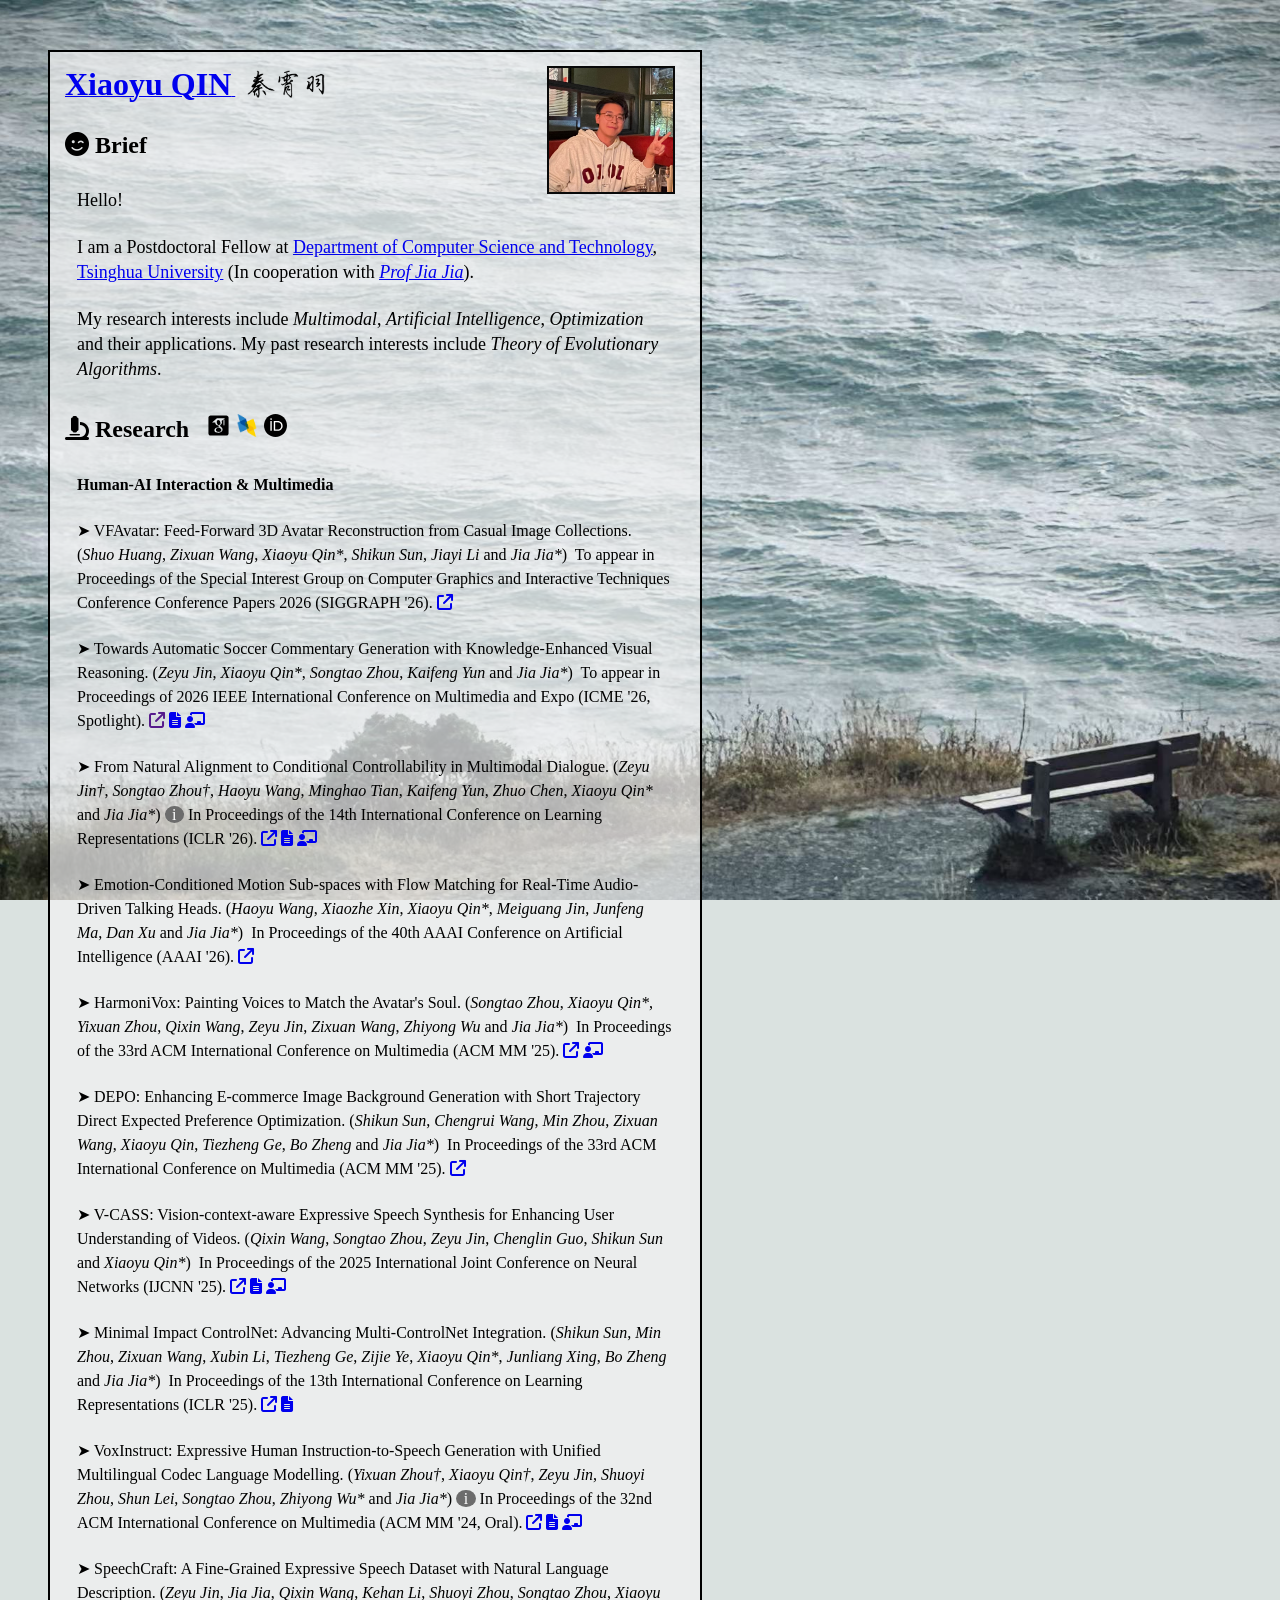
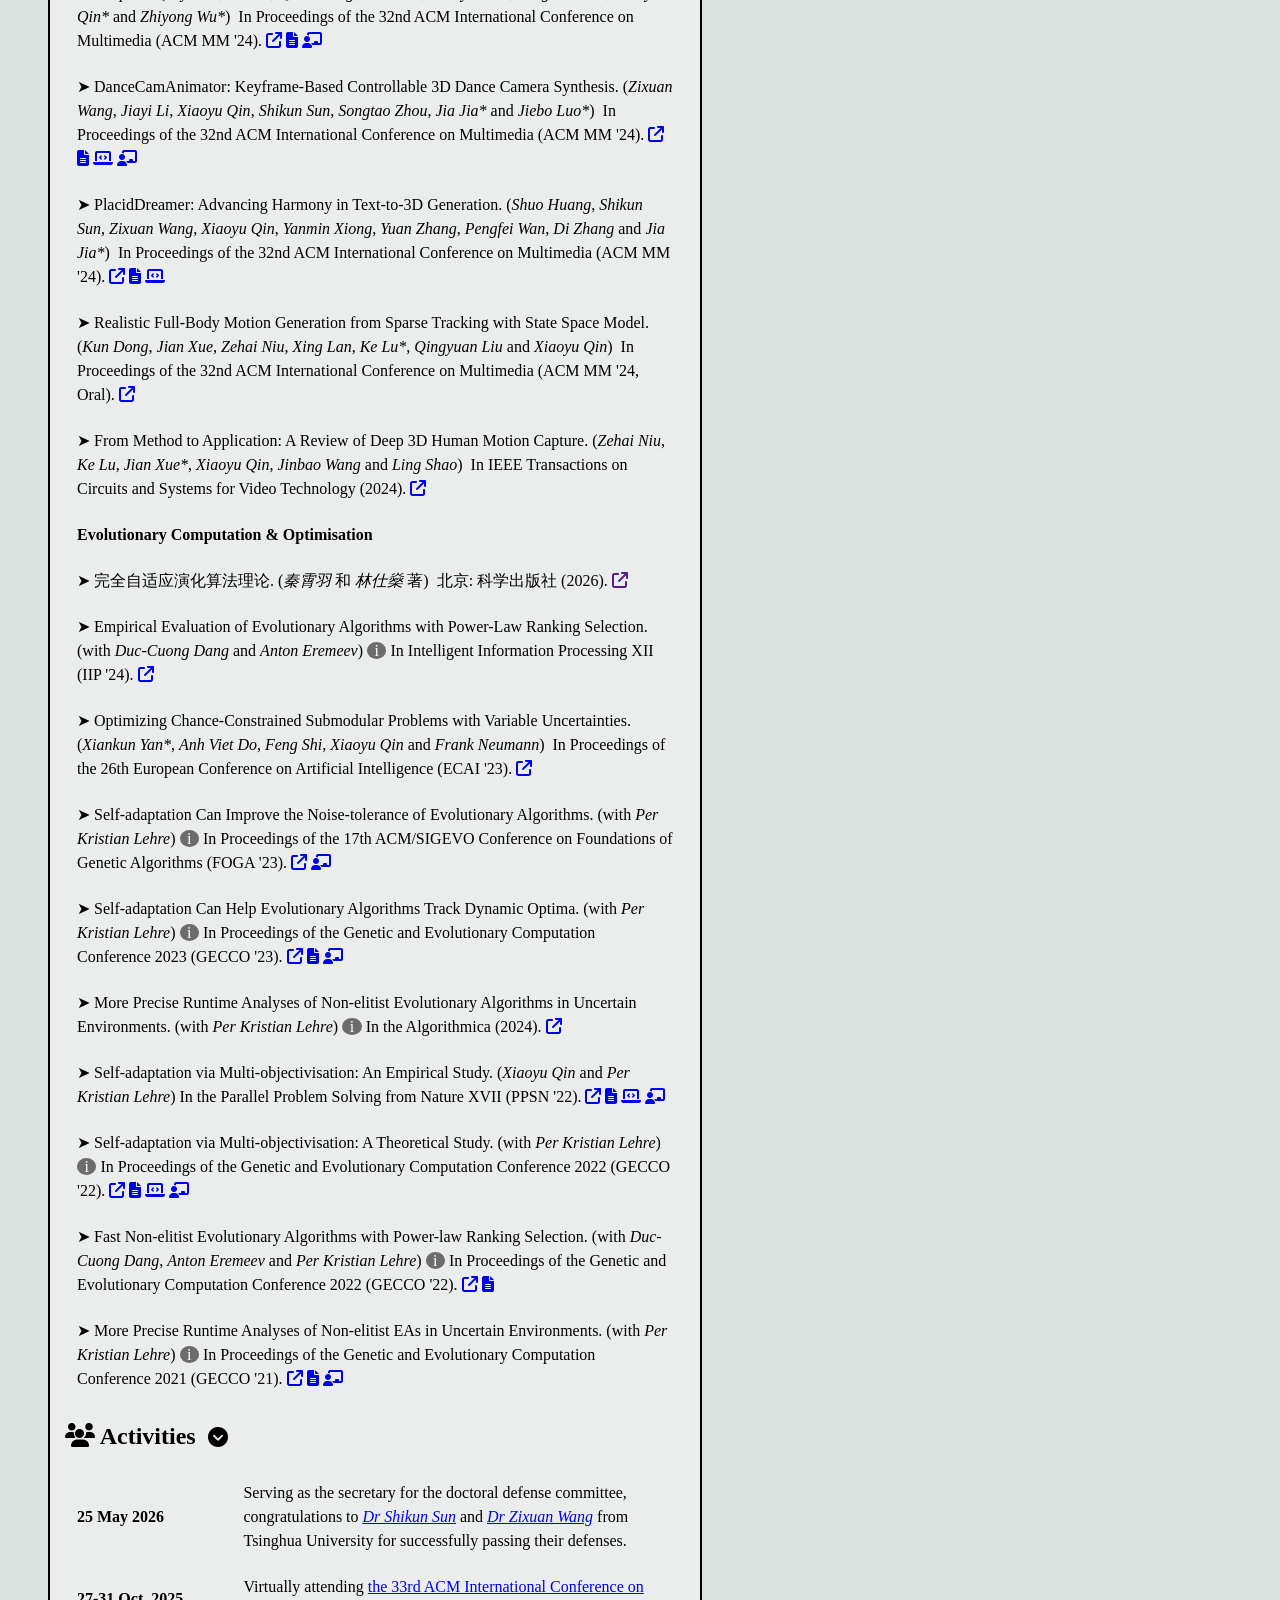
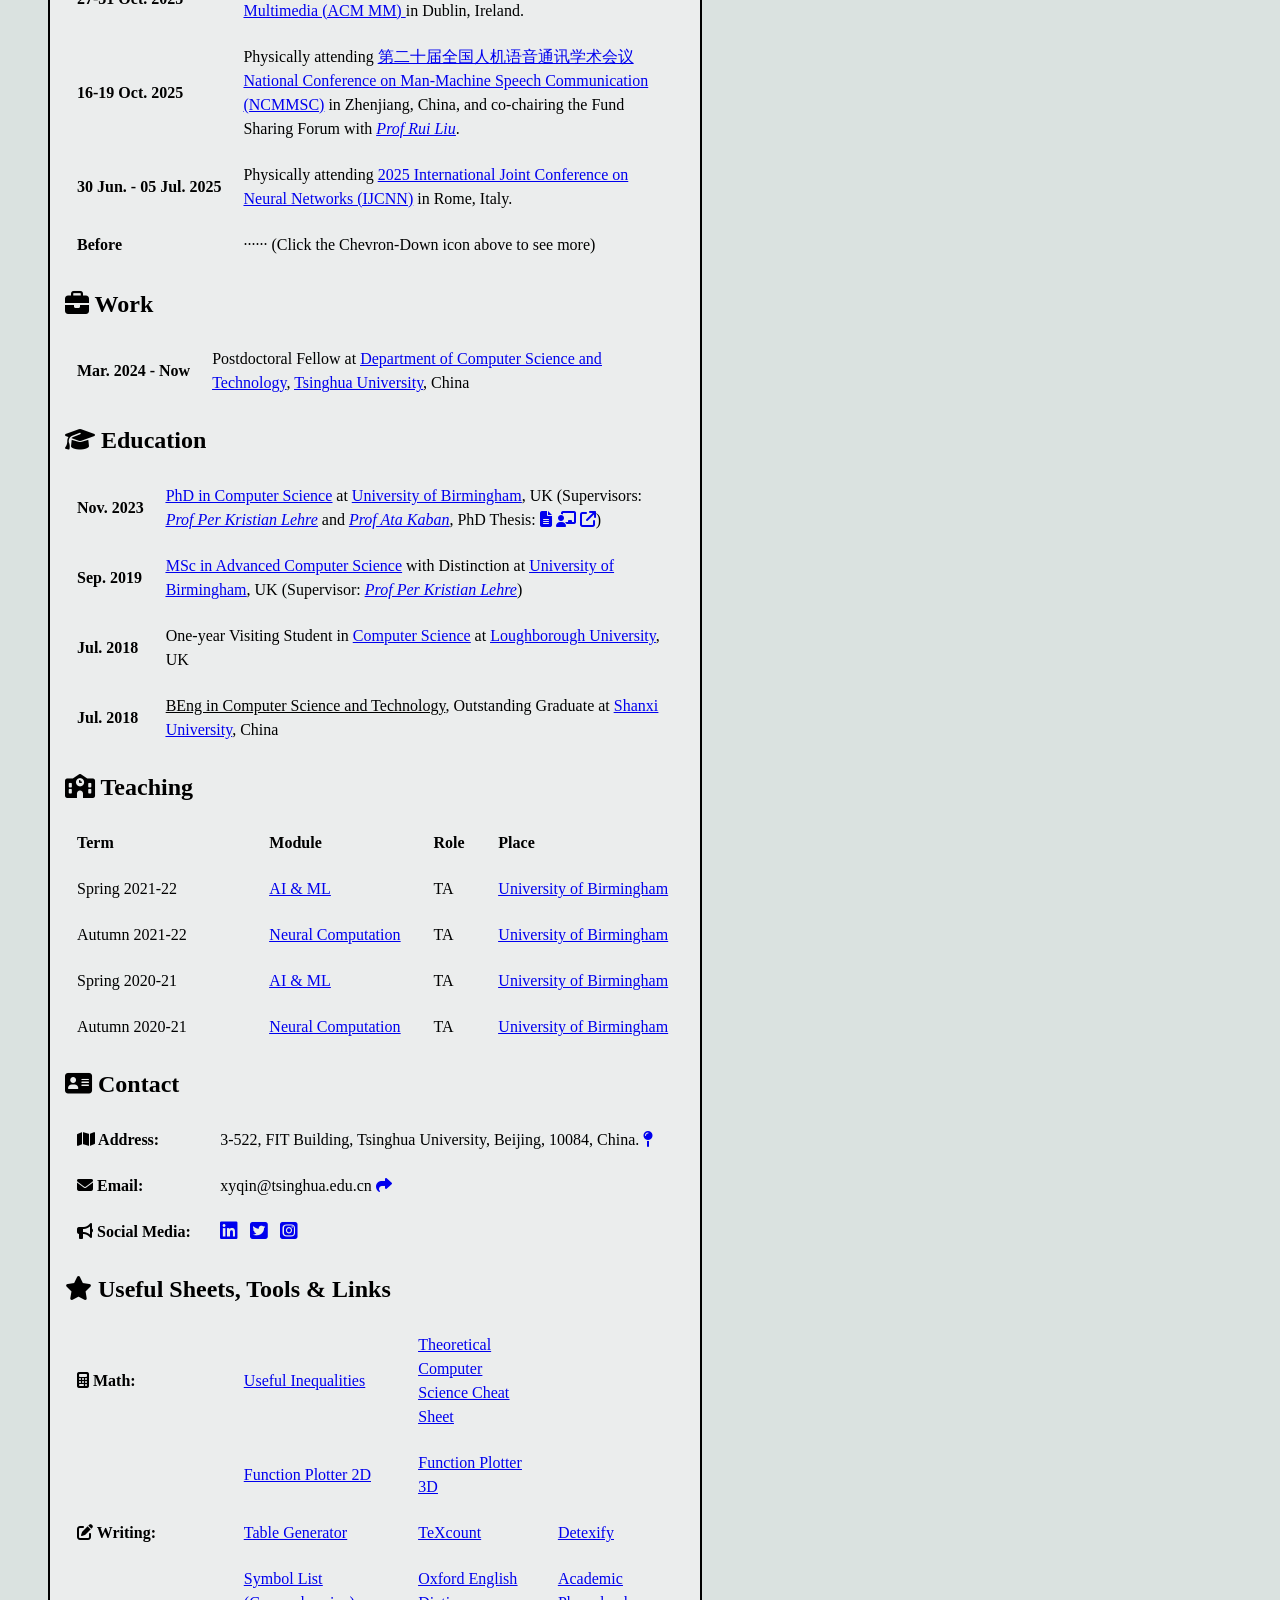
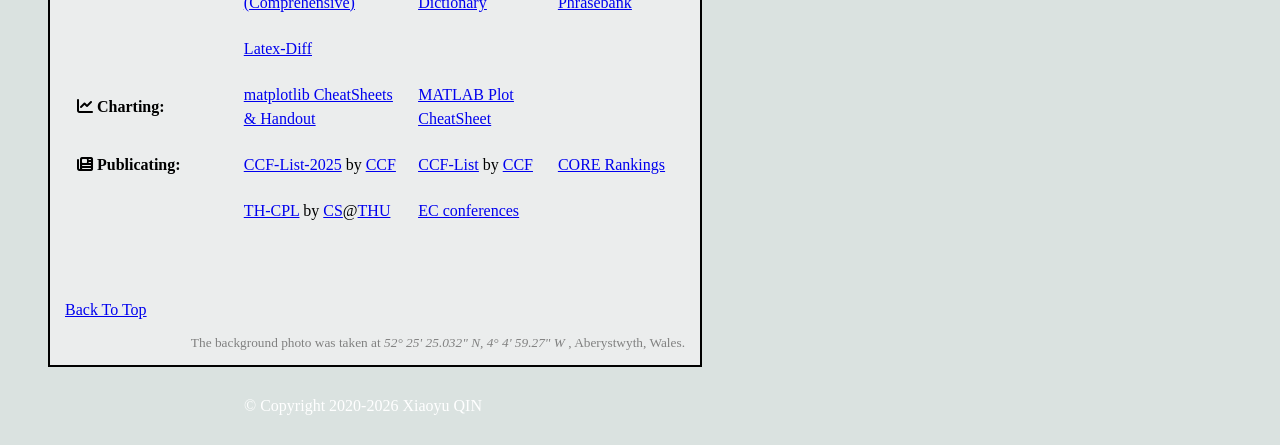
==== index.html @ 7f6d8401 "Add CCF list 2025" ====
<!DOCTYPE HTML>
<html lang="en-us">
<head>
  <link rel="icon" href="images/thu_low_icon.png">
  <!-- Google tag (gtag.js) -->
  <script async src="https://www.googletagmanager.com/gtag/js?id=G-Z22FG1EKD8"></script>
  <script>
    window.dataLayer = window.dataLayer || [];
    function gtag(){dataLayer.push(arguments);}
    gtag('js', new Date());

    gtag('config', 'G-Z22FG1EKD8');
  </script>
  <script>
    function showMoreRows() {
      const hiddenRows = document.getElementsByClassName("hidden-row");
      const button = document.getElementsByTagName("button")[0];
      const icon = button.querySelector("i");

      // Toggle visibility of hidden rows
      for (let i = 0; i < hiddenRows.length; i++) {
        hiddenRows[i].classList.toggle("visible-row"); 
      }

      // Update the button icon
      if (hiddenRows.length > 0 && hiddenRows[0].classList.contains("visible-row")) {
        icon.classList.remove("fa-circle-chevron-down");
        icon.classList.add("fa-circle-chevron-up");
      } else {
        icon.classList.remove("fa-circle-chevron-up");
        icon.classList.add("fa-circle-chevron-down");
      }
    }
  </script>

  <!-- our project needs Font Awesome -->
  <link href="assets/css/fontawesome.css" rel="stylesheet" />
  <link href="assets/css/brands.css" rel="stylesheet" />
  <link href="assets/css/solid.css" rel="stylesheet" />
  <!-- <script src="https://kit.fontawesome.com/1f08730ab9.js" crossorigin="anonymous"></script> -->
  <!-- <style> 
    .divcss7{width:30%; height:30%;overflow:hidden} 
    .divcss7 img{max-width:30%;_width:expression(this.width > 300 ? "300px" : this.width);} 
    </style>  -->
  <title>Xiaoyu QIN</title>
  <!-- Google tag (gtag.js) -->
  <script async src="https://www.googletagmanager.com/gtag/js?id=G-Z22FG1EKD8"></script>
  <script>
    window.dataLayer = window.dataLayer || [];
    function gtag(){dataLayer.push(arguments);}
    gtag('js', new Date());

    gtag('config', 'G-Z22FG1EKD8');
  </script>
  <meta http-equiv="Content-Type" content="text/html; charset=utf-8">
  <!-- <meta name="viewport" content="width=device-width, initial-scale=0.7"> -->
  <style type="text/css">
    .custom-button {
      background: none;
      border: none;
      cursor: pointer;
      font-size: 20px; /* Set the desired font size here */
      padding: 0;
      color: #000000; /* Change the color to your desired color */
    }

    /* Optional: Add hover effect */
    .custom-button:hover {
      color: #0056b3; /* Change the color to your desired hover color */
    }

    .hidden-row {
      display: none;
    }
  
    .visible-row {
      display: table-row;
    }
    .wrap {
        display:inline;
        margin:0px;
        padding:0px;
        width:auto;
        height:auto;
        position:relative;
        background-color:rgb(108, 108, 108);
        border-radius:100%;
        
    }
    
    .help-tip {
      display:inline;
        width:24px;
        height:24px;
        line-height:24px;
        text-align:center;
        border-radius:50%;
        position:relative;
        cursor:help;
    }
    .help-tip:before {
        text-align: center;
        content:" i";
        padding:3.5px;
        font-size:100%;
        font:bold;
        white-space: pre;
        color:rgb(255, 255, 255);
    }
    .help-tip p {
        display:none;
        text-align:center;
        padding: 2px;
        line-height: 120%;
        font-size: 90%;
        background-color:rgb(108, 108, 108);
        color:rgb(255, 255, 255);
        float:initial;
        width:250px;
        position:absolute;
        border-radius:2px;
        z-index: 100;
    }
    .help-tip:hover p {
        display:block;
        animation:fadein 0.5s;
    }
    @keyframes fadein {
        0% {
          opacity:0;
        }
        100% {
          opacity:100%;
        }
    }
		.image-container {
			position: relative;
			display: inline;
      cursor: pointer;
		}
		.image {
			position: absolute;
			top: 100%;
			display: none;
      border:2px solid rgb(100, 100, 100);
      background-color: rgba(235, 235, 235, 0.925);
      z-index: 101;
		}
		.text:hover + .image {
      top: 65px;
      left: 0px;
      width: 473px;
			display: inline;
		}
    </style>
  <style>
    body{
      min-height: 100vh;
      min-height: 100dvh;
      isolation: isolate;
      background-color: rgb(218, 226, 224);
    }
    body::before{
      content: "";
      position: fixed;
      inset: 0;
      z-index: -1;
      pointer-events: none;
      background-color: rgb(218, 226, 224);
      background-image: url("images/aberystwyth_laptop.jpg"); 
      background-repeat: no-repeat;
      background-size: cover;
      background-position: center center;
    }
    @media (max-width: 700px), (orientation: portrait) and (pointer: coarse){
      body::before{
        background-image: url("images/aberystwyth_mobile.jpg");
        background-size: calc(100vw - 24px) auto;
      }
    }
    @supports (width: 100dvw){
      @media (max-width: 700px), (orientation: portrait) and (pointer: coarse){
        body::before{
          background-size: calc(100dvw - 24px) auto;
        }
      }
    }
    @media (orientation: landscape) and (pointer: coarse) and (max-width: 1000px){
      body::before{
        background-image: url("images/aberystwyth_laptop.jpg");
        background-size: auto calc(100vh - 24px);
      }
    }
    @supports (height: 100dvh){
      @media (orientation: landscape) and (pointer: coarse) and (max-width: 1000px){
        body::before{
          background-size: auto calc(100dvh - 24px);
        }
      }
    }
    .div-all{
      border:2px solid rgb(0, 0, 0);
      background-color: rgba(243, 243, 243, 0.7);
      margin-left: 40px;
      margin-right: 40px;
      margin-top:50px; 
      margin-bottom: 30px; 
      max-width: 650px;
      line-height: 150%;
    }
    .div-out{
      margin-left: 30px;
      margin-right: 30px;
      margin-top:30px; 
      margin-bottom: 30px; 
      max-width: 650px;
    }
    .div-sect{
      margin-left: 15px;
      margin-right: 15px;
      margin-top:15px; 
      margin-bottom: 15px; 
    }
  </style>

</head>

<body>
    <div class="div-all">
    <div class="div-sect" id="top">
      <a href="#s_cont">
        <font size="6" face="serif"><strong>Xiaoyu QIN</strong></font>
      </a>
      &nbsp;&nbsp;&nbsp;<img class="picture" src="images/xiaoyu_cn_name_it.png" style="position:relative;top:3px" height="10%" width="12.5%">
    </div>

    <div class="div-out">
    </div>



    <div class="div-sect">
      <section>
        <h1><i class="fa-solid fa-face-smile-wink"></i> Brief&nbsp;</h1>
        <a href="images/xiaoyu_qin_thu_original.png"><img class="picture" src="images/xiaoyu_qin_thu.jpg" alt="Xiaoyu QIN" text-align:center  align="right" height="20%" width="20%" style="margin:-110px 10px;border:2px solid #090909" height="20%" width="20%"/></a>
        <table cellpadding="10" width="100%">
          <tr>
            <td>
              <div><font size="4.75">Hello!&nbsp; </font> </div>
            </td>
          </tr>
          <tr>
            <td>
              <div> <font size="4.75"> 
                I am a Postdoctoral Fellow at <a
                  href="https://www.cs.tsinghua.edu.cn"><u>Department of Computer Science and Technology</u></a>, <a href="https://www.tsinghua.edu.cn"><u>Tsinghua University</u></a> (In cooperation with <a href="http://hcsi.cs.tsinghua.edu.cn/jiajia"><em><u>Prof Jia Jia</u></em></a>).
              </font>
              </div>
            </td>
          </tr>
          <tr>
            <td>
              <div><font size="4.75"> 
                My research interests include <em>Multimodal</em>, <em>Artificial Intelligence</em>, <em>Optimization</em> and their applications. My past research interests include <em>Theory of Evolutionary Algorithms</em>.
              </font>
            </div>
            </td>
          </tr>
        </table>        
      </section>
    </div>

    <div class="div-sect">
      <section id="s_res">
        <h1><i class="fa-solid fa-microscope"></i> Research&nbsp;&nbsp;
          <a href="https://scholar.google.com/citations?user=3WLGlb4AAAAJ&hl=en" style="text-decoration: none;" target="_blank">
            <img src="images/google-scholar-square.svg" width="22.5" height="22.5">
          </a>
          <a href="https://dblp.org/pid/244/2485-1.html" style="text-decoration: none;" target="_blank">
            <img src="images/dblp-logo.png" width="22.5" height="22.5">
          </a>
          <!-- <a href="https://www.scopus.com/authid/detail.uri?authorId=57226014441" style="text-decoration: none;" target="_blank">
            <img src="images/scopus.svg" width="23.5" height="23.5">
          </a> -->
          <a href="https://orcid.org/0000-0002-9720-3220" target="_blank">
            <img src="images/orcid.svg" width="22.5" height="22.5">
          </a>
        </h1>
        <table cellpadding="10" width="100%">
          <tr>
            <td nowrap="nowrap">
              <div><strong>Human-AI Interaction & Multimedia </strong></div>
            </td>
          </tr>
          <tr>
            <td>
              <div>
                <div class="image-container">
                  <p class="text" style="display: inline;" > 
                    &#10148 VFAvatar: Feed-Forward 3D Avatar Reconstruction from Casual Image Collections. 
                  </p>
                  <img class="image" src="images/paper-img/siggraph2026-vfavatar.jpg">
                </div> 
                (<em>Shuo Huang</em>, <em>Zixuan Wang</em>, <em>Xiaoyu Qin*</em>, <em>Shikun Sun</em>, <em>Jiayi Li</em> and <em>Jia Jia*</em>)
                &zwnj;
                To appear in Proceedings of the Special Interest Group on Computer Graphics and Interactive Techniques Conference Conference Papers 2026 (SIGGRAPH '26). <a href="https://doi.org/10.1145/3799902.3811171"><i class="fa-solid fa-arrow-up-right-from-square"></i></a></div>
            </td>
          </tr>
          <tr>
            <td>
              <div>
                <div class="image-container">
                  <p class="text" style="display: inline;" > 
                    &#10148 Towards Automatic Soccer Commentary Generation with Knowledge-Enhanced Visual Reasoning. 
                  </p>
                  <img class="image" src="images/paper-img/icme2026-soccer.jpg">
                </div> 
                (<em>Zeyu Jin</em>, <em>Xiaoyu Qin*</em>, <em>Songtao Zhou</em>, <em>Kaifeng Yun</em> and <em>Jia Jia*</em>)
                &zwnj;
                To appear in Proceedings of 2026 IEEE International Conference on Multimedia and Expo (ICME '26, Spotlight). <a href=""><i class="fa-solid fa-arrow-up-right-from-square"></i></a> <a href="https://arxiv.org/pdf/2604.00057"><i class="fa-regular fa-file-lines"></i></a> <a href="https://gamesight2025.github.io/gamesight2025/"><i class="fa-solid fa-chalkboard-user"></i></a></div>
            </td>
          </tr>
          <tr>
            <td>
              <div>
                <div class="image-container">
                  <p class="text" style="display: inline;" > 
                    &#10148 From Natural Alignment to Conditional Controllability in Multimodal Dialogue. 
                  </p>
                  <img class="image" src="images/paper-img/iclr2026-mm-dia.jpg">
                </div> 
                (<em>Zeyu Jin&#8224;</em>, <em>Songtao Zhou&#8224;</em>, <em>Haoyu Wang</em>, <em>Minghao Tian</em>, <em>Kaifeng Yun</em>, <em>Zhuo Chen</em>, <em>Xiaoyu Qin*</em> and <em>Jia Jia*</em>)
                <div class="wrap">
                  <div class="help-tip">
                    <p>&#8224;: Equal contribution <br>*: Corresponding authors.</p> 
                  </div> 
                </div> 
                &zwnj;
                In Proceedings of the 14th International Conference on Learning Representations (ICLR '26). <a href="https://iclr.cc/virtual/2026/poster/10008267"><i class="fa-solid fa-arrow-up-right-from-square"></i></a> <a href="https://arxiv.org/pdf/2603.29162"><i class="fa-regular fa-file-lines"></i></a> <a href="https://mmdiaiclr26.github.io/mmdiaiclr26/"><i class="fa-solid fa-chalkboard-user"></i></a></div>
            </td>
          </tr>
          <tr>
            <td>
              <div>
                <div class="image-container">
                  <p class="text" style="display: inline;" > 
                    &#10148 Emotion-Conditioned Motion Sub-spaces with Flow Matching for Real-Time Audio-Driven Talking Heads. 
                  </p>
                  <img class="image" style="width:400px;height:auto;" src="images/paper-img/aaai2025-talkingface.jpg">
                </div> 
                (<em>Haoyu Wang</em>, <em>Xiaozhe Xin</em>, <em>Xiaoyu Qin*</em>, <em>Meiguang Jin</em>, <em>Junfeng Ma</em>, <em>Dan Xu</em> and <em>Jia Jia*</em>)
                &zwnj;
                In Proceedings of the 40th AAAI Conference on Artificial Intelligence (AAAI '26). <a href="https://doi.org/10.1609/aaai.v40i21.38834"><i class="fa-solid fa-arrow-up-right-from-square"></i></a> </div>
            </td>
          </tr>
          <tr>
            <td>
              <div>
                <div class="image-container">
                  <p class="text" style="display: inline;" > 
                    &#10148 HarmoniVox: Painting Voices to Match the Avatar's Soul. 
                  </p>
                  <img class="image" src="images/paper-img/acmmm2025-harmonivox.jpg">
                </div> 
                (<em>Songtao Zhou</em>, <em>Xiaoyu Qin*</em>, <em>Yixuan Zhou</em>, <em>Qixin Wang</em>, <em>Zeyu Jin</em>, <em>Zixuan Wang</em>, <em>Zhiyong Wu</em> and <em>Jia Jia*</em>)
                &zwnj;
                In Proceedings of the 33rd ACM International Conference on Multimedia (ACM MM '25). <a href="https://doi.org/10.1145/3746027.3755736"><i class="fa-solid fa-arrow-up-right-from-square"></i></a> <a href="https://harmonivox.github.io/harmonivox/"><i class="fa-solid fa-chalkboard-user"></i></a> </div>
            </td>
          </tr>
          <tr>
            <td>
              <div>
                <div class="image-container">
                  <p class="text" style="display: inline;" > 
                    &#10148 DEPO: Enhancing E-commerce Image Background Generation with Short Trajectory Direct Expected Preference Optimization. 
                  </p>
                  <img class="image" src="images/paper-img/acmmm2025-depo.jpg">
                </div> 
                (<em>Shikun Sun</em>, <em>Chengrui Wang</em>, <em>Min Zhou</em>, <em>Zixuan Wang</em>, <em>Xiaoyu Qin</em>, <em>Tiezheng Ge</em>, <em>Bo Zheng</em> and <em>Jia Jia*</em>)
                &zwnj;
                In Proceedings of the 33rd ACM International Conference on Multimedia (ACM MM '25). <a href="https://doi.org/10.1145/3746027.3755499"><i class="fa-solid fa-arrow-up-right-from-square"></i></a> </div>
            </td>
          </tr>
          <tr>
            <td>
              <div>
                <div class="image-container">
                  <p class="text" style="display: inline;" > 
                    &#10148 V-CASS: Vision-context-aware Expressive Speech Synthesis for Enhancing User Understanding of Videos. 
                  </p>
                  <img class="image" src="images/paper-img/ijcnn2025-vcass-main.png">
                </div> 
                (<em>Qixin Wang</em>, <em> Songtao Zhou</em>, <em>Zeyu Jin</em>, <em>Chenglin Guo</em>, <em> Shikun Sun</em> and <em>Xiaoyu Qin*</em>)
                &zwnj;
                In Proceedings of the 2025 International Joint Conference on Neural Networks (IJCNN '25). <a href="https://doi.org/10.1109/IJCNN64981.2025.11228511"><i class="fa-solid fa-arrow-up-right-from-square"></i></a> <a href="https://www.arxiv.org/pdf/2506.16716"><i class="fa-regular fa-file-lines"></i></a> <a href="https://vimeo.com/1095989244"><i class="fa-solid fa-chalkboard-user"></i></a></div>
            </td>
          </tr>
          <tr>
            <td>
              <div>
                <div class="image-container">
                  <p class="text" style="display: inline;" > 
                    &#10148 Minimal Impact ControlNet: Advancing Multi-ControlNet Integration. 
                  </p>
                  <img class="image" src="images/paper-img/icrl2025-minimal.jpg">
                </div> 
                (<em>Shikun Sun</em>, <em>Min Zhou</em>, <em>Zixuan Wang</em>, <em>Xubin Li</em>, <em>Tiezheng Ge</em>, <em>Zijie Ye</em>, <em>Xiaoyu Qin*</em>, <em>Junliang Xing</em>, <em>Bo Zheng</em> and <em>Jia Jia*</em>)
                &zwnj;
                In Proceedings of the 13th International Conference on Learning Representations (ICLR '25). <a href="https://iclr.cc/virtual/2025/poster/28156"><i class="fa-solid fa-arrow-up-right-from-square"></i></a> <a href="https://openreview.net/forum?id=rzbSNDXgGD"><i class="fa-regular fa-file-lines"></i></a></div>
            </td>
          </tr>
          <tr>
            <td>
              <div>
                <div class="image-container">
                  <p class="text" style="display: inline;" > 
                    &#10148 VoxInstruct: Expressive Human Instruction-to-Speech Generation with Unified Multilingual Codec Language Modelling. 
                  </p>
                  <img class="image" src="images/paper-img/acmmm2024-voxinstruct.png">
                </div> 
                (<em>Yixuan Zhou&#8224;</em>, <em>Xiaoyu Qin&#8224;</em>, <em>Zeyu Jin</em>, <em>Shuoyi Zhou</em>, <em>Shun Lei</em>, <em>Songtao Zhou</em>, <em>Zhiyong Wu*</em> and <em>Jia Jia*</em>)
                <div class="wrap">
                  <div class="help-tip">
                    <p>&#8224;: Equal contribution <br>*: Corresponding authors.</p> 
                  </div> 
                </div> 
                &zwnj;
                In Proceedings of the 32nd ACM International Conference on Multimedia (ACM MM '24, Oral). <a href="https://dl.acm.org/doi/abs/10.1145/3664647.3681680"><i class="fa-solid fa-arrow-up-right-from-square"></i></a> <a href="https://www.arxiv.org/pdf/2408.15676"><i class="fa-regular fa-file-lines"></i></a> <a href="https://voxinstruct.github.io/VoxInstruct/"><i class="fa-solid fa-chalkboard-user"></i></a> </div>
            </td>
          </tr>
          <tr>
            <td>
              <div>
                <div class="image-container">
                  <p class="text" style="display: inline;" > 
                    &#10148 SpeechCraft: A Fine-Grained Expressive Speech Dataset with Natural Language Description. 
                  </p>
                  <img class="image" src="images/paper-img/acmmm2024-speechcraft.png">
                </div> 
                (<em>Zeyu Jin</em>, <em>Jia Jia</em>, <em>Qixin Wang</em>, <em>Kehan Li</em>, <em>Shuoyi Zhou</em>, <em>Songtao Zhou</em>, <em>Xiaoyu Qin*</em> and <em>Zhiyong Wu*</em>)
                &zwnj;
                In Proceedings of the 32nd ACM International Conference on Multimedia (ACM MM '24). <a href="https://dl.acm.org/doi/abs/10.1145/3664647.3681674"><i class="fa-solid fa-arrow-up-right-from-square"></i></a> <a href="https://arxiv.org/pdf/2408.13608"><i class="fa-regular fa-file-lines"></i></a> <a href="https://speechcraft2024.github.io/speechcraft2024/"><i class="fa-solid fa-chalkboard-user"></i></a> </div>
            </td>
          </tr>
          <tr>
            <td>
              <div>
                <div class="image-container">
                  <p class="text" style="display: inline;" > 
                    &#10148 DanceCamAnimator: Keyframe-Based Controllable 3D Dance Camera Synthesis. 
                  </p>
                  <img class="image" src="images/paper-img/acmmm2024-dancecamanimator.png">
                </div> 
                (<em>Zixuan Wang</em>, <em>Jiayi Li</em>, <em>Xiaoyu Qin</em>, <em>Shikun Sun</em>, <em>Songtao Zhou</em>, <em>Jia Jia*</em> and <em>Jiebo Luo*</em>)
                &zwnj;
                In Proceedings of the 32nd ACM International Conference on Multimedia (ACM MM '24). <a href="https://dl.acm.org/doi/abs/10.1145/3664647.3680980"><i class="fa-solid fa-arrow-up-right-from-square"></i></a> <a href="https://arxiv.org/pdf/2409.14925"><i class="fa-regular fa-file-lines"></i></a> <a href="https://github.com/Carmenw1203/DanceCamAnimator-Official"><i class="fa-solid fa-laptop-code"></i></a> <a href="https://carmenw1203.github.io/DanceCamAnimator.github.io/"><i class="fa-solid fa-chalkboard-user"></i></a> </div>
            </td>
          </tr>
          <tr>
            <td>
              <div>
                <div class="image-container">
                  <p class="text" style="display: inline;" > 
                    &#10148 PlacidDreamer: Advancing Harmony in Text-to-3D Generation. 
                  </p>
                  <img class="image" src="images/paper-img/acmmm2024-placiddreamer.png">
                </div> 
                (<em>Shuo Huang</em>, <em>Shikun Sun</em>, <em>Zixuan Wang</em>, <em>Xiaoyu Qin</em>, <em>Yanmin Xiong</em>, <em>Yuan Zhang</em>, <em>Pengfei Wan</em>, <em>Di Zhang</em> and <em>Jia Jia*</em>)
                &zwnj;
                In Proceedings of the 32nd ACM International Conference on Multimedia (ACM MM '24). <a href="https://dl.acm.org/doi/abs/10.1145/3664647.3681276"><i class="fa-solid fa-arrow-up-right-from-square"></i></a> <a href="https://arxiv.org/pdf/2407.13976"><i class="fa-regular fa-file-lines"></i></a> <a href="https://github.com/HansenHuang0823/PlacidDreamer"><i class="fa-solid fa-laptop-code"></i></a> </div>
            </td> 
          </tr>
          <tr>
            <td>
              <div>
                <div class="image-container">
                  <p class="text" style="display: inline;" > 
                    &#10148 Realistic Full-Body Motion Generation from Sparse Tracking with State Space Model. 
                  </p>
                  <img class="image" src="images/paper-img/acmmm2024-motiongeneration.png">
                </div> 
                (<em>Kun Dong</em>, <em>Jian Xue</em>, <em>Zehai Niu</em>, <em>Xing Lan</em>, <em>Ke Lu*</em>, <em>Qingyuan Liu</em> and <em>Xiaoyu Qin</em>)
                &zwnj;
                In Proceedings of the 32nd ACM International Conference on Multimedia (ACM MM '24, Oral). <a href="https://dl.acm.org/doi/abs/10.1145/3664647.3681013"><i class="fa-solid fa-arrow-up-right-from-square"></i></a> </div>
            </td>
          </tr>
          <tr>
            <td>
              <div>
                <div class="image-container">
                  <p class="text" style="display: inline;" > 
                    &#10148 From Method to Application: A Review of Deep 3D Human Motion Capture. 
                  </p>
                  <img class="image" src="images/paper-img/tcsvt2024-review-3d.png">
                </div> 
                (<em>Zehai Niu</em>, <em>Ke Lu</em>, <em>Jian Xue*</em>, <em>Xiaoyu Qin</em>, <em>Jinbao Wang</em> and <em>Ling Shao</em>)
                &zwnj;
                In IEEE Transactions on Circuits and Systems for Video Technology (2024). <a href="https://doi.org/10.1109/TCSVT.2024.3423411"><i class="fa-solid fa-arrow-up-right-from-square"></i></a></div>
            </td>
          </tr>
        </tr>
          <tr>
            <td nowrap="nowrap">
              <div><strong>Evolutionary Computation & Optimisation</strong></div>
            </td>
            <tr>
              <td>
                <div>
                  <div class="image-container">
                    <p class="text" style="display: inline;" > 
                      &#10148 完全自适应演化算法理论. 
                    </p>
                    <img class="image" style="width:200px;height:auto;" src="images/paper-img/sciencepress2026-saeatheory.jpg">
                  </div> 
                  (<em>秦霄羽</em> 和 <em>林仕燊</em> 著)
                  &zwnj;
                  北京: 科学出版社 (2026). <a href=""><i class="fa-solid fa-arrow-up-right-from-square"></i></a> </div>
              </td>
            </tr>            
            <tr>
              <td>
                <div>
                  <div class="image-container">
                    <p class="text" style="display: inline;" > 
                      &#10148 Empirical Evaluation of Evolutionary Algorithms with Power-Law Ranking Selection.
                    </p>
                    <img class="image" src="images/paper-img/iip2024-fast-sqrt.png">
                  </div> 
                  (with <em>Duc-Cuong Dang</em> and <em>Anton Eremeev</em>)
                  <div class="wrap">
                    <div class="help-tip">
                      <p>Following the convention of Theoretical Computer Science that the co-authors are listed in <i>Alphabetical Order</i>.</p> 
                    </div> 
                  </div> 
                  &zwnj;
                  In Intelligent Information Processing XII (IIP '24). <a href="https://doi.org/10.1007/978-3-031-57808-3_16"><i class="fa-solid fa-arrow-up-right-from-square"></i></a>
              </td>
            </tr>
            <tr>
              <td>
                <div>
                  <div class="image-container">
                    <p class="text" style="display: inline;" > 
                      &#10148 Optimizing Chance-Constrained Submodular Problems with Variable Uncertainties. 
                    </p>
                    <img class="image" src="images/paper-img/ecai-2023-dmc.jpg">
                  </div> 
                  (<em>Xiankun Yan*</em>, <em>Anh Viet Do</em>, <em>Feng Shi</em>, <em>Xiaoyu Qin</em> and <em>Frank Neumann</em>)
                  &zwnj;
                  In Proceedings of the 26th European Conference on Artificial Intelligence (ECAI '23). <a href="https://ebooks.iospress.nl/volumearticle/64526"><i class="fa-solid fa-arrow-up-right-from-square"></i></a> </div>
              </td>
            </tr>
            <tr>
              <td>
                <div>
                  <div class="image-container">
                    <p class="text" style="display: inline;" > 
                      &#10148 Self-adaptation Can Improve the Noise-tolerance of Evolutionary Algorithms. 
                    </p>
                    <img class="image" src="images/paper-img/foga2023-self-noise-results_lo_ob_fvsmr_sac.png">
                  </div> 
                  (with <em>Per Kristian Lehre</em>)
                  <div class="wrap">
                    <div class="help-tip">
                      <p>Following the convention of Theoretical Computer Science that the co-authors are listed in <i>Alphabetical Order</i>.</p> 
                    </div> 
                  </div> 
                  &zwnj;
                  In Proceedings of the 17th ACM/SIGEVO Conference on Foundations of Genetic Algorithms (FOGA '23). <a href="https://doi.org/10.1145/3594805.3607128"><i class="fa-solid fa-arrow-up-right-from-square"></i></a> <a href="Slides/poster-foga23-selfadapt-noise.pdf"> <i class="fa-solid fa-chalkboard-user"></i></a></div>
              </td>
            </tr>
            <tr>
              <td>
                <div>
                  <div class="image-container">
                    <p class="text" style="display: inline;" > 
                      &#10148 Self-adaptation Can Help Evolutionary Algorithms Track Dynamic Optima. 
                    </p>
                    <img class="image" src="images/paper-img/gecco2023-self-dynamic-illu_dmf_saea_proof_idea.png">
                  </div> 
                  (with <em>Per Kristian Lehre</em>)
                  <div class="wrap">
                    <div class="help-tip">
                      <p>Following the convention of Theoretical Computer Science that the co-authors are listed in <i>Alphabetical Order</i>.</p> 
                    </div> 
                  </div> 
                  &zwnj;
                  In Proceedings of the Genetic and
                  Evolutionary Computation Conference 2023 (GECCO '23). <a href="https://doi.org/10.1145/3583131.3590494"><i class="fa-solid fa-arrow-up-right-from-square"></i></a> <a href="Papers/gecco2023-selfadapt-dynamic.pdf"><i class="fa-regular fa-file-lines"></i></a> <a href="Slides/slides-gecco23-selfadapt-dynamic.pdf"><i class="fa-solid fa-chalkboard-user"></i></div>
                  <!-- <a href="https://doi.org/10.1007/978-3-031-14714-2_22"><i class="fa-solid fa-arrow-up-right-from-square"></i></a> <a href="Slides/poster-ppsn22-mosaea-lehre-qin.pdf" target="_blank"><i class="fa-solid fa-chalkboard-user"></i></a> -->
              </td>
            </tr>
            <tr>
              <td>
                <div>
                  <div class="image-container">
                    <p class="text" style="display: inline;" > &#10148 More Precise Runtime
                      Analyses of Non-elitist Evolutionary Algorithms in Uncertain Environments.</p>
                    <img class="image" style="width:400px;height:auto;" src="images/paper-img/algo2022-noise-main-thm.png">
                  </div> 
                  (with <em>Per Kristian Lehre</em>)
                  <div class="wrap">
                    <div class="help-tip">
                      <p>Following the convention of Theoretical Computer Science that the co-authors are listed in <i>Alphabetical Order</i>.</p> 
                    </div> 
                  </div> 
                  &zwnj; In the Algorithmica (2024). <a href="https://link.springer.com/article/10.1007/s00453-022-01044-5"><i class="fa-solid fa-arrow-up-right-from-square"></i></a>
              </td>
            </tr>
            <tr>
              <td>
                <div>
                  <div class="image-container">
                    <p class="text" style="display: inline;" > 
                      &#10148 Self-adaptation via Multi-objectivisation: An Empirical Study. 
                    </p>
                    <img class="image" src="images/paper-img/ppsn2022-mosaea-results_nk_ppsn.png">
                  </div> 
                  (<em>Xiaoyu Qin</em> and <em>Per Kristian Lehre</em>) In the
                  Parallel Problem Solving from Nature XVII (PPSN '22). <a href="https://doi.org/10.1007/978-3-031-14714-2_22"><i class="fa-solid fa-arrow-up-right-from-square"></i></a> <a href="Papers/ppsn2022-mosaea.pdf"><i class="fa-regular fa-file-lines"></i></a> <a href="https://github.com/ChengCheng-Qin/mosa-ea"><i class="fa-solid fa-laptop-code"></i></a> <a href="Slides/poster-ppsn22-mosaea-lehre-qin.pdf"><i class="fa-solid fa-chalkboard-user"></i></a></div>
              </td>
            </tr>
            <tr>
              <td>
                <div>
                  <div class="image-container">
                    <p class="text" style="display: inline;" > 
                      &#10148 Self-adaptation via Multi-objectivisation: A Theoretical Study. 
                    </p>
                    <img class="image" src="images/paper-img/gecco2022-mosaea-illustra_mosaea_sparselocalopt.png">
                  </div> 
                  (with <em>Per Kristian Lehre</em>)
                  <div class="wrap">
                    <div class="help-tip">
                      <p>Following the convention of Theoretical Computer Science that the co-authors are listed in <i>Alphabetical Order</i>.</p> 
                    </div> 
                  </div> 
                  &zwnj;
                  In Proceedings of the Genetic and
                    Evolutionary Computation Conference 2022 (GECCO '22). <a href="https://dl.acm.org/doi/10.1145/3512290.3528836"><i class="fa-solid fa-arrow-up-right-from-square"></i></a> <a href="Papers/gecco2022-mosaea.pdf"><i class="fa-regular fa-file-lines"></i></a> <a href="https://github.com/ChengCheng-Qin/mosa-ea"><i class="fa-solid fa-laptop-code"></i></a> <a href="Slides/slides-gecco22-mosaea-lehre-qin.pdf"><i class="fa-solid fa-chalkboard-user"></i></a></div>
              </td>
            </tr>
          </tr>
          <tr>
            <td>
              <div>
                <div class="image-container">
                  <p class="text" style="display: inline;" > 
                    &#10148 Fast Non-elitist Evolutionary Algorithms with Power-law Ranking Selection.
                  </p>
                  <img class="image" src="images/paper-img/gecco2022-fast-sqrt_selection-embed.png">
                </div> 
                (with <em>Duc-Cuong Dang</em>, <em>Anton Eremeev</em> and <em>Per Kristian Lehre</em>)
                <div class="wrap">
                  <div class="help-tip">
                    <p>Following the convention of Theoretical Computer Science that the co-authors are listed in <i>Alphabetical Order</i>.</p> 
                  </div> 
                </div> 
                &zwnj;
                In Proceedings of the Genetic and
                  Evolutionary Computation Conference 2022 (GECCO '22). <a href="https://dl.acm.org/doi/10.1145/3512290.3528873"><i class="fa-solid fa-arrow-up-right-from-square"></i></a> <a href="http://pure-oai.bham.ac.uk/ws/portalfiles/portal/169522247/pap584s3_file1.pdf"><i class="fa-regular fa-file-lines"></i></a></div>
            </td>
          </tr>
          <tr>
            <td>
              <div>
                <div class="image-container">
                  <p class="text" style="display: inline;" > 
                    &#10148 More Precise Runtime
                    Analyses of Non-elitist EAs in Uncertain Environments.
                  </p>
                  <img class="image" style="width:400px;height:auto;" src="images/paper-img/gecco2021-noise-c2-condition.png">
                </div>  
                (with <em>Per Kristian Lehre</em>) 
                <div class="wrap">
                  <div class="help-tip">
                    <p>Following the convention of Theoretical Computer Science that the co-authors are listed in <i>Alphabetical Order</i>.</p> 
                  </div> 
                </div> 
                &zwnj;
                In Proceedings of the Genetic and
                  Evolutionary Computation Conference 2021 (GECCO '21). <a href="https://doi.org/10.1145/3449639.3459312"><i class="fa-solid fa-arrow-up-right-from-square"></i></a> <a href="Papers/gecco2021-uncertain.pdf" target="_blank"><i class="fa-regular fa-file-lines"></i></a> <a href="Slides/slides-gecco21-more-lehre-qin.pdf"
                    target="_blank"><i class="fa-solid fa-chalkboard-user"></i></a></div>
            </td>
          </tr>
        </table>        
      </section>
    </div>

    <div class="div-sect">
      <section id="s_act">
        <h1><i class="fa-solid fa-users"></i> Activities&nbsp; <button class="custom-button" onclick="showMoreRows()"><i class="fa-solid fa-circle-chevron-down"></i></button></h1>
        <table cellpadding="10" width="100%" align="right">
          <tr class="visible-row">
            <td width="7%" nowrap="nowrap">
              <div><strong>25 May 2026</strong></div>
            </td>
            <td>
              <div>
                Serving as the secretary for the doctoral defense committee, congratulations to <a href="https://skipper17.github.io"><em><u>Dr Shikun Sun</u></em></a> and <a href="https://scholar.google.com/citations?user=4JKwZRsAAAAJ&hl=zh-CN"><em><u>Dr Zixuan Wang</u></em></a> from Tsinghua University for successfully passing their defenses.
              </div>
            </td>
          </tr>
          <tr class="visible-row">
            <td width="7%" nowrap="nowrap">
              <div><strong>27-31 Oct. 2025</strong></div>
            </td>
            <td>
              <div>
                Virtually attending <a href="https://acmmm2025.org" target="_blank"> the 33rd ACM International Conference on Multimedia (ACM MM) </a> in Dublin, Ireland.
              </div>
            </td>
          </tr>
          <tr class="visible-row">
            <td width="7%" nowrap="nowrap">
              <div><strong>16-19 Oct. 2025</strong></div>
            </td>
            <td>
              <div>
                Physically attending <a href="http://www.ncmmsc.org.cn" target="_blank">第二十届全国人机语音通讯学术会议 National Conference on Man-Machine Speech Communication (NCMMSC)</a> in Zhenjiang, China, and co-chairing the Fund Sharing Forum with <a href="https://ttslr.github.io/index_ruiliu.html"><em><u>Prof Rui Liu</u></em></a>.
              </div>
            </td>
          </tr>
          <tr class="visible-row">
            <td width="7%" nowrap="nowrap">
              <div><strong>30 Jun. - 05 Jul. 2025</strong></div>
            </td>
            <td>
              <div>
                Physically attending <a href="https://2025.ijcnn.org" target="_blank">2025 International Joint Conference on Neural Networks (IJCNN)</a> in Rome, Italy.
              </div>
            </td>
          </tr>
          <tr class="hidden-row">
            <td width="7%" nowrap="nowrap">
              <div><strong>30 May 2025</strong></div>
            </td>
            <td>
              <div>
                Playing a part in organizing the <a href="https://mp.weixin.qq.com/s/-TzlMLov1qZpb_F5PWnj_Q" target="_blank">清华大学基础模型中心基础模型2025学术年会 Tsinghua 2025 Foundation Model Conference</a> and giving a talk on <em>Multimodal Fusion Interaction Technology for Large Language Models</em> in Beijing, China.
              </div>
            </td>
          </tr>
          <tr class="hidden-row">
            <td width="7%" nowrap="nowrap">
              <div><strong>19 May 2025</strong></div>
            </td>
            <td>
              <div>
                Serving as the secretary for the doctoral defense committee, congratulations to <a href="https://abcyzj.github.io"><em><u>Dr Zijie Ye</u></em></a> from Tsinghua University for successfully passing their defenses.
              </div>
            </td>
          </tr>
          <tr class="hidden-row">
            <td width="7%" nowrap="nowrap">
              <div><strong>24-28 Apr. 2025</strong></div>
            </td>
            <td>
              <div>
                Physically attending <a href="https://iclr.cc/"> the 13th ACM International Conference on Learning Representations (ICLR)</a> in Singapore.
              </div>
            </td>
          </tr>
          <tr class="hidden-row">
            <td width="7%" nowrap="nowrap">
              <div><strong>02-06 Dec. 2024</strong></div>
            </td>
            <td>
              <div>
                Invited and physically attending <a href="https://next-events.github.io/workshop-dec-2024/" target="_blank"> the NExT Singapore Workshop 2024 </a> and giving a talk on <em>Intelligence, and Trustworthy Human-AI Interaction for Advancing LLMs Toward AGI</em> in Singapore.
              </div>
            </td>
          </tr>
          <tr class="hidden-row">
            <td width="7%" nowrap="nowrap">
              <div><strong>28 Oct. - 01 Nov. 2024</strong></div>
            </td>
            <td>
              <div>
                Physically attending <a href="https://2024.acmmm.org/" target="_blank"> the 32nd ACM International Conference on Multimedia (ACM MM) </a> in Melbourne, Australia.
              </div>
            </td>
          </tr>
          <tr class="hidden-row">
            <td width="7%" nowrap="nowrap">
              <div><strong>24-26 Oct. 2024</strong></div>
            </td>
            <td>
              <div>
                Physically attending <a href="https://ccf.org.cn/cncc2024" target="_blank">中国计算机大会 China National Computer Conference (CNCC) 2024</a> in Hengdian, China.
              </div>
            </td>
          </tr>
          <tr class="hidden-row">
            <td width="7%" nowrap="nowrap">
              <div><strong>15-18 Aug. 2024</strong></div>
            </td>
            <td>
              <div>
                Physically attending <a href="http://www.ncmmsc.org.cn" target="_blank">第十九届全国人机语音通讯学术会议 National Conference on Man-Machine Speech Communication (NCMMSC)</a> in Urumqi, China, honored to be elected as an executive committee member of the <a href="https://www.ccf.org.cn" target="_blank">China Computer Federation</a>, <a href="https://www.ccf.org.cn/Chapters/TC/TC_Listing/TCSDAP/" target="_blank">Technical Committee on Speech Dialogue and Auditory Processing</a> (CCF TCSDAP).
              </div>
            </td>
          </tr>
          <tr class="hidden-row">
            <td width="7%" nowrap="nowrap">
              <div><strong>19 Jun. 2024</strong></div>
            </td>
            <td>
              <div>
                Organizing <a href="https://mp.weixin.qq.com/s/8_rMvqfdhrixk9syudG97Q">清华大学基础模型中心系列讲座第16期 The 16th series talk in Foundation Model Research Center at Tsinghua University</a>, featuring talks by <a href="https://www.cs.bham.ac.uk/~lehrepk/"><em><u>Prof Per Kristian Lehre</u></em></a>, <a href="https://www.linkedin.com/in/mo-zhang-phd-engineering/"><em><u>Dr Mo Zhang</u></em></a>, <a href="https://lss1242.github.io"><em><u>Shishen Lin</u></em></a> and <a href="https://www.linkedin.com/in/thinkwee/"><em><u>Wei Liu</u></em></a>.
              </div>
            </td>
          </tr>
          <tr class="hidden-row">
            <td width="7%" nowrap="nowrap">
              <div><strong>21 May 2024</strong></div>
            </td>
            <td>
              <div>
                Serving as the secretary for the doctoral defense committee, congratulations to <em><u>Dr Jingbei Li</u></em> and <em><u>Dr Haozhe Wu</u></em> from Tsinghua University for successfully passing their defenses.
              </div>
            </td>
          </tr>
          <tr class="hidden-row">
            <td width="7%" nowrap="nowrap">
              <div><strong>17 Apr. 2024</strong></div>
            </td>
            <td>
              <div>
                Visiting <a href="http://www.lamda.nju.edu.cn/qianc/"><em><u>Prof Qian Chao</u></em></a>'s research group at <a href="https://www.nju.edu.cn">Nanjing University</a>, China, alongside <a href="https://www.cs.bham.ac.uk/~lehrepk/"><em><u>Prof Per Kristian Lehre</u></em></a>.
              </div>
            </td>
          </tr>
          <tr class="hidden-row">
            <td width="7%" nowrap="nowrap">
              <div><strong>18 Jan. 2024</strong></div>
            </td>
            <td>
              <div>
                Playing a part in organizing the <a href="https://mp.weixin.qq.com/s/aiEM79tLU9mxKuVFRGUiHQ" target="_blank">清华大学基础模型中心基础模型2023学术年会 Tsinghua 2023 Foundation Model Conference</a> and giving a talk on <em>Speech Foundation Models with Personalized Expressive Capabilities</em> in Beijing, China.
              </div>
            </td>
          </tr>
          <tr class="hidden-row">
            <td width="7%" nowrap="nowrap">
              <div><strong>08-10 Dec. 2023</strong></div>
            </td>
            <td>
              <div>
                Physically attending <a href="http://www.ncmmsc.org.cn" target="_blank">第十八届全国人机语音通讯学术会议 National Conference on Man-Machine Speech Communication (NCMMSC)</a> in Suzhou, China.
              </div>
            </td>
          </tr>
          <tr class="hidden-row">
            <td width="7%" nowrap="nowrap">
              <div><strong>28 Nov. 2023</strong></div>
            </td>
            <td>
              <div>
                🚩 Completed the PhD study. Thesis: <em>Self-adaptive Parameter Control Mechanisms in Evolutionary Computation</em>. 
                <a href="Papers/phd_thesis_2023_xiaoyu_qin.pdf" target="_blank"><i class="fa-regular fa-file-lines"></i></a>
                <a href="Slides/slides_self_adaptation_in_ec_2023.pdf" target="_blank"><i class="fa-solid fa-chalkboard-user"></i></a>
              </div>
          </tr>
          <tr class="hidden-row">
            <td width="7%" nowrap="nowrap">
              <div><strong>02 Nov. 2023</strong></div>
            </td>
            <td>
              <div>
                🚩 Passed PhD viva with minor modifications (Examiners: <a href="https://users.aber.ac.uk/thj10/" target="_blank"><em><u>Dr Thomas Jansen</em></u></a> and <a href="https://www.cs.bham.ac.uk/~pxt/" target="_blank"><em><u>Prof Peter Tino</em></u></a>, Chair: <a href="https://www.cs.bham.ac.uk/~minkull/" target="_blank"><em><u>Dr Leandro L. Minku</em></u></a>).
              </div>
            </td>
          </tr>
          <tr class="hidden-row">
            <td width="7%" nowrap="nowrap">
              <div><strong>26-28 Oct. 2023</strong></div>
            </td>
            <td>
              <div>
                Physically attending <a href="https://ccf.org.cn/cncc2023" target="_blank">中国计算机大会 China National Computer Conference (CNCC) 2023</a> in Shenyang, China.
              </div>
            </td>
          </tr>
          <tr class="hidden-row">
            <td width="7%" nowrap="nowrap">
              <div><strong>10 Sep. 2023</strong></div>
            </td>
            <td>
              <div>
                Physically attending <a href="https://mp.weixin.qq.com/s/4TrnttBPdjejqxtlhqDXZA" target="_blank">大模型研讨会 The Symposium on Large Language Models</a> in Beijing, China.
              </div>
            </td>
          </tr>
          <tr class="hidden-row">
            <td width="7%" nowrap="nowrap">
              <div><strong>15-19 Jul. 2023</strong></div>
            </td>
            <td>
              <div>
                Physically attending <a href="https://gecco-2023.sigevo.org" target="_blank">Genetic and Evolutionary Computation Conference (GECCO) 2023</a> and  serving as a volunteer in Lisbon, Portugal.
              </div>
            </td>
          </tr>
          <tr class="hidden-row">
            <td width="7%" nowrap="nowrap">
              <div><strong>13-14 Jun. 2023</strong></div>
            </td>
            <td>
              <div>
                Visting <a href="https://cs.sxu.edu.cn">School of Computer Science and Information Technology</a>, <a href="https://www.sxu.edu.cn">Shanxi
                  University</a>, China, and giving a talk on <em>Self-adaptation in Evolutionary Computation</em>. 
              </div>
            </td>
          </tr>
          <tr class="hidden-row">
            <td width="7%" nowrap="nowrap">
              <div><strong>11 Jun. 2023</strong></div>
            </td>
            <td>
              <div>
                Physically attending the 9-th Chinese Workshop on Evolutionary Computation and Learning (ECOLE) in Shenzhen, China.
              </div>
            </td>
          </tr>
          <tr class="hidden-row">
            <td width="7%" nowrap="nowrap">
              <div><strong>30-31 May 2023</strong></div>
            </td>
            <td>
              <div>
                Visiting <a href="https://www.aber.ac.uk/en/cs/">Department of Computer Science</a>, <a href="https://www.aber.ac.uk/en/">Aberystwyth University</a>, UK.
              </div>
            </td>
          </tr>
          <tr class="hidden-row">
            <td width="7%" nowrap="nowrap">
              <div><strong>24-25 May 2023</strong></div>
            </td>
            <td>
              <div>
                Physically attending <a href="https://www.turing.ac.uk" target="_blank">Turing AI Fellowship Event</a> in London, UK.
              </div>
            </td>
          </tr>
          <tr class="hidden-row">
            <td width="7%" nowrap="nowrap">
              <div><strong>22 Mar. 2023</strong></div>
            </td>
            <td>
              <div>
                Giving a online talk on <em>Self-adaptation via Multi-objectivisation: Multi-Objective Self-Adaptive Evolutionary Algorithms (MOSA-EA)</em> at <a href="https://set.adelaide.edu.au/computer-and-mathematical-sciences/">School of Computer and Mathematical Sciences</a>, <a href="https://www.adelaide.edu.au">The University of Adelaide</a>, Australia. <a href="Slides/20230322-uoa-talk-mosaea.pdf" target="_blank"><i class="fa-solid fa-chalkboard-user"></i></a>
              </div>
            </td>
          </tr>
          <tr class="hidden-row">
            <td width="7%" nowrap="nowrap">
              <div><strong>07 Dec. 2022</strong></div>
            </td>
            <td>
              <div>
                Physically attending <a href="https://www.turing.ac.uk" target="_blank">AI Alan Turing Fellows Day</a> in Cambridge, UK.
              </div>
            </td>
          </tr>
          <tr class="hidden-row">
            <td width="7%" nowrap="nowrap">
              <div><strong>10-14 Sep. 2022</strong></div>
            </td>
            <td>
              <div>
                Physically attending <a href="https://ppsn2022.cs.tu-dortmund.de" target="_blank">the 17-th International Conference on Parallel Problem Solving from Nature (PPSN XVII)</a> in Dortmund, Germany.
              </div>
            </td>
          </tr>
          <tr class="hidden-row">
            <td width="7%" nowrap="nowrap">
              <div><strong>05 Sep. 2022</strong></div>
            </td>
            <td>
              <div>
                Virtually attending <a href="https://www.coseal.net/coseal-workshop-2022/" target="_blank">COnfiguration and SElection of ALgorithms (COSEAL) Workshop 2022</a>.
              </div>
            </td>
          </tr>
          <tr class="hidden-row">
            <td width="7%" nowrap="nowrap">
              <div><strong>09-13 Jul. 2022</strong></div>
            </td>
            <td>
              <div>
                Physically attending <a href="https://gecco-2022.sigevo.org" target="_blank">Genetic and Evolutionary Computation Conference (GECCO) 2022</a> in Boston, USA.
              </div>
            </td>
          </tr>
          <tr class="hidden-row">
            <td width="7%" nowrap="nowrap">
              <div><strong>26 May 2022</strong></div>
            </td>
            <td>
              <div>
                Visiting <a href="https://cse.csu.edu.cn">School of Computer Science and Engineering</a>, <a href="https://www.csu.edu.cn">Central South University</a>, China.
              </div>
            </td>
          </tr>
          <tr class="hidden-row">
            <td width="7%" nowrap="nowrap">
              <div><strong>23-26 Aug. 2021</strong></div>
            </td>
            <td>
              <div>
                Virtually attending <a href="https://sites.google.com/view/ss-ddaci/home?authuser=1">2021 IEEE CIS Summer School on Data-Driven Artificial/Computational Intelligence: Theory and Applications</a>.
              </div>
            </td>
          </tr>
          <tr class="hidden-row">
            <td width="7%" nowrap="nowrap">
              <div><strong>10-14 Jul. 2021</strong></div>
            </td>
            <td>
              <div>
                Virtually attending <a href="https://gecco-2021.sigevo.org" target="_blank">Genetic and Evolutionary Computation Conference (GECCO) 2021</a> in Lille, France.
              </div>
            </td>
          </tr>
          <tr class="hidden-row">
            <td width="7%" nowrap="nowrap">
              <div><strong>13 May 2021</strong></div>
            </td>
            <td>
              <div>
                Visiting <a href="https://cse.sustech.edu.cn">Department of Computer Science and Engineering</a>, <a href="https://www.sustech.edu.cn">Southern University of Science and Technology (SUSTech)</a>, China.
              </div>
            </td>
          </tr>
          <tr class="hidden-row">
            <td width="7%" nowrap="nowrap">
              <div><strong>21 Apr. 2021</strong></div>
            </td>
            <td>
              <div>
                Giving a talk on <em>Theory of Evolutionary Computation and Self-adaptive Evolutionary Algorithms</em> at <a href="https://www.sxu.edu.cn">Shanxi
                  University</a>, China. <a href="Slides/20210421-sxu-presentation-ec.pdf" target="_blank"><i class="fa-solid fa-chalkboard-user"></i></a>
              </div>
            </td>
          </tr>
          <tr class="hidden-row">
            <td width="7%" nowrap="nowrap">
              <div><strong>18-12 Jul. 2020</strong></div>
            </td>
            <td>
              <div>
                Virtually attending <a href="https://gecco-2020.sigevo.org" target="_blank">Genetic and Evolutionary Computation Conference (GECCO) 2020</a> in Cancun, Mexico.
              </div>
            </td>
          </tr>
          <tr class="hidden-row">
            <td width="7%" nowrap="nowrap">
              <div><strong>03 Feb. 2020</strong></div>
            </td>
            <td>
              <div>
                🚩 Enrolling as a PhD student at <a href="https://www.birmingham.ac.uk"><u>University of Birmingham</u></a>, UK.
              </div>
            </td>
          </tr>
          <tr class="visible-row">
            <td width="7%" nowrap="nowrap">
              <div><strong>Before</strong></div>
            </td>
            <td>
              <div>
                &#183;&#183;&#183;&#183;&#183;&#183; (Click the Chevron-Down icon above to see more)
              </div>
            </td>
          </tr>
          <tr>
            <td></td>
          </tr>
        </table>
      </section>      
    </div>
    <div class="div-sect">
      <section id="s_work">
        <h1><i class="fa-solid fa-briefcase"></i> Work&nbsp;</h1>
        <table cellpadding="10" width="100%">
          <tr>
            <td width="7%" nowrap="nowrap">
              <div><strong>Mar. 2024 - Now</strong></div>
            </td>
            <td>
              <div>
                Postdoctoral Fellow
                    at <a
                    href="https://www.cs.tsinghua.edu.cn"><u>Department of Computer Science and Technology</u></a>, <a href="https://www.tsinghua.edu.cn"><u>Tsinghua University</u></a>, China
              </div>
            </td>
          </tr>
          <!-- <tr>
            <td width="7%" nowrap="nowrap">
              <div><strong>Aug. 2023 - Feb. 2024</strong></div>
            </td>
            <td>
              <div>
                Research Assistant
                    at <a
                    href="https://www.cs.tsinghua.edu.cn"><u>Department of Computer Science and Technology</u></a>, <a href="https://www.tsinghua.edu.cn"><u>Tsinghua University</u></a>, China
              </div>
            </td>
          </tr> -->
        </table>
      </section>
    </div>
    <div class="div-sect">
      <section id="s_edu">
        <h1><i class="fa-solid fa-graduation-cap"></i> Education&nbsp;</h1>
        <table cellpadding="10" width="100%">
          <tr>
            <td width="7%" nowrap="nowrap">
              <div><strong>Nov. 2023</strong></div>
            </td>
            <td>
              <div>
                <a
                  href="https://www.birmingham.ac.uk/postgraduate/courses/research/computer-science/computer-science-phd.aspx"><u>PhD
                    in Computer Science</u></a> at <a href="https://www.birmingham.ac.uk"><u>University of
                    Birmingham</u></a>, UK (Supervisors: <a href="https://www.cs.bham.ac.uk/~lehrepk/"><em><u>Prof Per Kristian
                      Lehre</u></em></a> and
                <a href="http://www.cs.bham.ac.uk/~axk"><em><u>Prof Ata Kaban</u></em></a>,
                PhD Thesis: <a href="Papers/phd_thesis_2023_xiaoyu_qin.pdf" target="_blank"><i class="fa-regular fa-file-lines"></i></a> 
                <a href="Slides/slides_self_adaptation_in_ec_2023.pdf" target="_blank"><i class="fa-solid fa-chalkboard-user"></i></a>
                <a href="http://etheses.bham.ac.uk//id/eprint/14436/" target="_blank"><i class="fa-solid fa-arrow-up-right-from-square"></i></a>)
              </div>
            </td>
          </tr>
          <tr>
            <td width="7%" nowrap="nowrap">
              <div><strong>Sep. 2019</strong></div>
            </td>
            <td>
              <div>
                <a
                  href="https://www.birmingham.ac.uk/postgraduate/courses/taught/computer-science/advanced-computer-science.aspx"><u>MSc
                    in Advanced Computer Science</u></a> with Distinction at <a
                  href="https://www.birmingham.ac.uk"><u>University of Birmingham</u></a>, UK (Supervisor: <a href="https://www.cs.bham.ac.uk/~lehrepk/"><em><u>Prof Per Kristian
                    Lehre</u></em></a>)
              </div>
            </td>
          </tr>
          <tr>
            <td width="7%" nowrap="nowrap">
              <div><strong>Jul. 2018</strong></div>
            </td>
            <td>
              <div>
                One-year Visiting Student in <a
                  href="https://www.lboro.ac.uk/study/undergraduate/courses/a-z/computer-science-bsc/"><u>Computer
                    Science</u></a> at <a href="http://www.lboro.ac.uk"><u>Loughborough University</u></a>, UK
              </div>
            </td>
          </tr>
          <tr>
            <td width="7%" nowrap="nowrap">
              <div><strong>Jul. 2018</strong></div>
            </td>
            <td>
              <div>
                <u>BEng in Computer
                    Science and Technology</u>, Outstanding Graduate at <a href="https://www.sxu.edu.cn"><u>Shanxi
                    University</u></a>, China
              </div>
            </td>
          </tr>
          <!-- <tr>
            <td width="7%" nowrap="nowrap">
              <div><strong>High School</strong></div>
            </td>
            <td>
              <div>
                Science Class at <a href="http://www.sxdxfz.cn/index"><u>The Affiliated High School of Shanxi
                    University</u></a>, China
              </div>
            </td>
          </tr> -->
        </table>
      </section>
    </div>
    <div class="div-sect">
      <section id="s_teach">
        <h1><i class="fa-solid fa-school"></i> Teaching&nbsp;</h1>
        <table cellpadding="10" width="100%">
          <tr>
            <td width="12%" nowrap="nowrap">
              <div><strong>Term</strong></div>
            </td>
            <td width="10%" nowrap="nowrap">
              <div><strong>Module</strong></div>
            </td>
            <td width="2%" nowrap="nowrap">
              <div><strong>Role</strong></div>
            </td>
            <td width="16%" nowrap="nowrap">
              <div><strong>Place</strong></div>
            </td>
          </tr>
          <tr>
            <td nowrap="nowrap">Spring 2021-22</td>
            <td><a href="https://www.cs.bham.ac.uk/internal/modules/2021/06-34190/"><u>AI &amp; ML</u></a></td>
            <td>TA</td>
            <td><a href="https://www.birmingham.ac.uk/"><u>University of Birmingham</u></a></td>
          </tr>
          <tr>
            <td>Autumn 2021-22</td>
            <td><a href="https://www.cs.bham.ac.uk/internal/modules/2021/06-32212"><u>Neural Computation</u></a></td>
            <td>TA</td>
            <td><a href="https://www.birmingham.ac.uk/"><u>University of Birmingham</u></a></td>
          </tr>
          <tr>
            <td>Spring 2020-21</td>
            <td><a href="https://www.cs.bham.ac.uk/internal/modules/2020/06-34190/"><u>AI &amp; ML</u></a></td>
            <td>TA</td>
            <td><a href="https://www.birmingham.ac.uk/"><u>University of Birmingham</u></a></td>
          </tr>
          <tr>
            <td>Autumn 2020-21</td>
            <td><a href="https://www.cs.bham.ac.uk/internal/modules/2020/06-32212/"><u>Neural Computation</u></a></td>
            <td>TA</td>
            <td><a href="https://www.birmingham.ac.uk/"><u>University of Birmingham</u></a></td>
          </tr>
        </table>
      </section>
    </div>
    <div class="div-sect">
      <section id="s_cont">
        <h1><i class="fa-solid fa-address-card"></i> Contact&nbsp;</h1>
        <table cellpadding="10" width="100%">
          <tr>
            <td width="23%" nowrap="nowrap">
              <div><strong><i class="fa-regular fa-map"></i> Address: </strong></div>
            </td>
            <td><span>3-522, FIT Building,
              Tsinghua University, Beijing,
              10084, China. <a href="https://j.map.baidu.com/62/3nPJ"><u><i class="fa-solid fa-map-pin"></i></u></a></span></td>
          </tr>
          <tr>
            <td>
              <div><strong><i class="fa-regular fa-envelope"></i> Email: </strong></div>
            </td>
            <td>xyqin@tsinghua.edu.cn <a href="mailto:xyqin@tsinghua.edu.cn"><u><i class="fa-solid fa-share"></i></u></a></td>
          </tr>
          <tr>
            <td  width="23%" nowrap="nowrap">
              <div><strong><i class="fa-solid fa-bullhorn"></i> Social Media: </strong></div>
            </td>
            <td>
              <a href="https://www.linkedin.com/in/xiaoyu-qin/"><i class="fa-brands fa-linkedin fa-lg"></i></a> &nbsp;
              <a href="https://twitter.com/XySQin"><i class="fa-brands fa-square-twitter fa-lg"></i></a> &nbsp;
              <a href="https://www.instagram.com/chengcheng_qin/"><i class="fa-brands fa-instagram-square fa-lg"></i></a> 
            </td>
          </tr>
        </table>
      </section>
    </div>
    <div class="div-sect">
      <section id="s_tools">
        <h1><i class="fa-solid fa-star"></i> Useful Sheets, Tools &amp; Links&nbsp;</h1>
        <table cellpadding="10" width="100%">
          <tr>
            <td style="width:8%"nowrap="nowrap">
              <div><strong><i class="fa-solid fa-calculator"></i> Math: </strong></div>
            </td>
            <td style="width:8%"><span><a href="http://www.lkozma.net/inequalities_cheat_sheet/ineq.pdf"
                  target="_blank"><u>Useful Inequalities</u></a></span></td>
            <td style="width:8%" width="12%"><span><a href="Document/tcs-cheat.pdf" target="_blank"><u>Theoretical Computer
                    Science Cheat Sheet</u></a></span></td>
          </tr>
          <tr>
            <td style="width:8%" nowrap="nowrap">
              <div><strong> </strong></div>
            </td>
            <td style="width:8%"><a href="https://www.desmos.com/calculator" target="_blank"><u>Function Plotter
                  2D</u></a></td>
            <td style="width:8%"><a href="https://www.geogebra.org/3d?lang=en-GB" target="_blank"><u>Function Plotter
                  3D</u></a></td>
          </tr>
          <tr>
            <td style="width:8%" nowrap="nowrap">
              <div><strong><i class="fa-regular fa-pen-to-square"></i> Writing: </strong></div>
            </td>
            <td style="width:8%"><a href="https://www.tablesgenerator.com" target="_blank"><u>Table Generator</u></a>
            </td>
            <td style="width:8%"><a href="https://app.uio.no/ifi/texcount/online.php"
                target="_blank"><u>TeXcount</u></a></td>
            <td style="width:8%"><a href="http://detexify.kirelabs.org/classify.html"
                target="_blank"><u>Detexify</u></a></td>
          </tr>
          <tr>
            <td style="width:8%" nowrap="nowrap">
            </td>
            <td style="width:8%"><a href="https://tug.ctan.org/info/symbols/comprehensive/symbols-a4.pdf"
                target="_blank"><u>Symbol List (Comprehensive)</u></a></td>
            <td style="width:8%"><a href="https://oed.com" target="_blank"><u>Oxford English Dictionary</u></a></td>
            <td style="width:8%"><a href="http://www.phrasebank.manchester.ac.uk" target="_blank"><u>Academic
                  Phrasebank</u></a></td>
          </tr>
          <tr>
            <td style="width:8%" nowrap="nowrap">
            </td>
            <td style="width:8%"><a href="https://3142.nl/latex-diff/"
                target="_blank"><u>Latex-Diff</u></a></td>
            <td style="width:8%"></td>
            <td style="width:8%"></td>
          </tr>
          <tr>
            <td style="width:8%" nowrap="nowrap">
              <div><strong><i class="fa-solid fa-chart-line"></i> Charting: </strong></div>
            </td>
            <td style="width:8%"><a href="https://github.com/matplotlib/cheatsheets/blob/master/README.md"
                target="_blank"><u>matplotlib CheatSheets &amp; Handout</u></a></td>
            <td style="width:8%"><a href="http://home.ustc.edu.cn/~pjer1316/img/cheatsheet_large.png"
                target="_blank"><u>MATLAB Plot CheatSheet</u></a></td>
          </tr>
          <tr>
            <td style="width:8%" nowrap="nowrap">
              <div><strong><i class="fa-regular fa-newspaper"></i> Publicating: </strong></div>
            </td>
            <td style="width:8%"><a href="Document/ccf-conf-jour-2025.pdf" target="_blank"><u>CCF-List-2025</u></a> by <a href="https://www.ccf.org.cn" target="_blank">CCF</a>
            </td>
            <td style="width:8%"><a href="Document/ccf-conf-jour-2019.pdf" target="_blank"><u>CCF-List</u></a> by <a href="https://www.ccf.org.cn" target="_blank">CCF</a>
            </td>
            <td style="width:8%"><a href="https://www.core.edu.au/conference-portal" target="_blank"><u>CORE
                  Rankings</u></a></td>
          </tr>
          <tr>
            <td style="width:8%" nowrap="nowrap">
              <div></div>
            </td>
            <td style="width:8%"><a href="Document/TH-CPL-2019.pdf" target="_blank"><u>TH-CPL</u></a> by <a href="https://www.cs.tsinghua.edu.cn">CS</a>@<a href="https://www.tsinghua.edu.cn" target="_blank">THU</a>
                  </td>
            <td style="width:8%"><a href="https://ryojitanabe.github.io/ecconf/" target="_blank"><u>EC conferences</u></a></td>
          </tr>
          <!-- <tr>
            <td style="width:8%" nowrap="nowrap">
              <div><strong><i class="fa-solid fa-link"></i> Links: </strong></div>
            </td>
            <td style="width:8%" nowrap="nowrap"><a href="https://zt-chen.github.io"><u><em>Zitai CHEN</em></u></a></td>
            <td style="width:8%" nowrap="nowrap"><a href="https://www.cs.bham.ac.uk/~wxl885/"><u><em>Wei LI</em></u></a></td>
            <td style="width:8%" nowrap="nowrap"><a href="http://cvprip.cs.usu.edu/xiankun-yan/"><u><em>Xiankun YAN</em></u></a></td>
          </tr>
          <tr>
            <td style="width:8%">
              <div></div>
            </td>
            <td style="width:8%" nowrap="nowrap"><a href="https://research.unimelb.edu.au/research-at-melbourne/priestley-scholars/current-projects/usable-security-of-medical-devices"><u><em>Mo ZHANG</em></u></a></td>
            <td style="width:8%" nowrap="nowrap"><a href="http://yuqingdai.xyz/"><u><em>Yuqing DAI</em></u></a> </td>
            <td style="width:8%" nowrap="nowrap"><a href="https://www.haotong.xyz"><u><em>Hao TONG</em></u></a> </td>
          </tr>
          <tr>
            <td style="width:8%">
              <div></div>
            </td>
            <td style="width:8%" nowrap="nowrap"><a href="https://xiao-chenguang.github.io"><u><em>Chenguang XIAO</em></u></a></td>
            <td style="width:8%" nowrap="nowrap"><a href="https://lss1242.github.io"><u><em>Shishen LIN</em></u></a></td>
          </tr> -->
        </table>
    </div>
    <div class="div-sect">
      <!-- <strong>Games: </strong> <a href="conwaysgame/index.html"><u>Conway's Game of Life</u></a>
      <br><br> -->
      <br><br>
      <div class="site-footer-item">
        <a href="#top">Back To Top</a> 
        <p style="font-size: smaller; line-height: 1.15; text-align: right; color: gray;"> 
            <a href="images/aberystwyth_original.jpg" style="color: gray; text-decoration: none;">The background photo</a> was taken at 
            <a href="https://www.google.com/maps?q=52.423623, -4.083141" target="_blank" style="color: gray; text-decoration: none;">
                <em>52° 25' 25.032" N, 4° 4' 59.27" W</em>
            </a>, Aberystwyth, Wales.
        </p>
      </div>
    </div>
  </div>
  <div class="div-out"><center> <font color="white">&#169; Copyright 2020-2026 Xiaoyu QIN</font>  </center> </div>
</body>
---- assets/css/brands.css ----
/*!
 * Font Awesome Free 6.5.1 by @fontawesome - https://fontawesome.com
 * License - https://fontawesome.com/license/free (Icons: CC BY 4.0, Fonts: SIL OFL 1.1, Code: MIT License)
 * Copyright 2023 Fonticons, Inc.
 */
:root, :host {
  --fa-style-family-brands: 'Font Awesome 6 Brands';
  --fa-font-brands: normal 400 1em/1 'Font Awesome 6 Brands'; }

@font-face {
  font-family: 'Font Awesome 6 Brands';
  font-style: normal;
  font-weight: 400;
  font-display: block;
  src: url("../webfonts/fa-brands-400.woff2") format("woff2"), url("../webfonts/fa-brands-400.ttf") format("truetype"); }

.fab,
.fa-brands {
  font-weight: 400; }

.fa-monero:before {
  content: "\f3d0"; }

.fa-hooli:before {
  content: "\f427"; }

.fa-yelp:before {
  content: "\f1e9"; }

.fa-cc-visa:before {
  content: "\f1f0"; }

.fa-lastfm:before {
  content: "\f202"; }

.fa-shopware:before {
  content: "\f5b5"; }

.fa-creative-commons-nc:before {
  content: "\f4e8"; }

.fa-aws:before {
  content: "\f375"; }

.fa-redhat:before {
  content: "\f7bc"; }

.fa-yoast:before {
  content: "\f2b1"; }

.fa-cloudflare:before {
  content: "\e07d"; }

.fa-ups:before {
  content: "\f7e0"; }

.fa-pixiv:before {
  content: "\e640"; }

.fa-wpexplorer:before {
  content: "\f2de"; }

.fa-dyalog:before {
  content: "\f399"; }

.fa-bity:before {
  content: "\f37a"; }

.fa-stackpath:before {
  content: "\f842"; }

.fa-buysellads:before {
  content: "\f20d"; }

.fa-first-order:before {
  content: "\f2b0"; }

.fa-modx:before {
  content: "\f285"; }

.fa-guilded:before {
  content: "\e07e"; }

.fa-vnv:before {
  content: "\f40b"; }

.fa-square-js:before {
  content: "\f3b9"; }

.fa-js-square:before {
  content: "\f3b9"; }

.fa-microsoft:before {
  content: "\f3ca"; }

.fa-qq:before {
  content: "\f1d6"; }

.fa-orcid:before {
  content: "\f8d2"; }

.fa-java:before {
  content: "\f4e4"; }

.fa-invision:before {
  content: "\f7b0"; }

.fa-creative-commons-pd-alt:before {
  content: "\f4ed"; }

.fa-centercode:before {
  content: "\f380"; }

.fa-glide-g:before {
  content: "\f2a6"; }

.fa-drupal:before {
  content: "\f1a9"; }

.fa-hire-a-helper:before {
  content: "\f3b0"; }

.fa-creative-commons-by:before {
  content: "\f4e7"; }

.fa-unity:before {
  content: "\e049"; }

.fa-whmcs:before {
  content: "\f40d"; }

.fa-rocketchat:before {
  content: "\f3e8"; }

.fa-vk:before {
  content: "\f189"; }

.fa-untappd:before {
  content: "\f405"; }

.fa-mailchimp:before {
  content: "\f59e"; }

.fa-css3-alt:before {
  content: "\f38b"; }

.fa-square-reddit:before {
  content: "\f1a2"; }

.fa-reddit-square:before {
  content: "\f1a2"; }

.fa-vimeo-v:before {
  content: "\f27d"; }

.fa-contao:before {
  content: "\f26d"; }

.fa-square-font-awesome:before {
  content: "\e5ad"; }

.fa-deskpro:before {
  content: "\f38f"; }

.fa-brave:before {
  content: "\e63c"; }

.fa-sistrix:before {
  content: "\f3ee"; }

.fa-square-instagram:before {
  content: "\e055"; }

.fa-instagram-square:before {
  content: "\e055"; }

.fa-battle-net:before {
  content: "\f835"; }

.fa-the-red-yeti:before {
  content: "\f69d"; }

.fa-square-hacker-news:before {
  content: "\f3af"; }

.fa-hacker-news-square:before {
  content: "\f3af"; }

.fa-edge:before {
  content: "\f282"; }

.fa-threads:before {
  content: "\e618"; }

.fa-napster:before {
  content: "\f3d2"; }

.fa-square-snapchat:before {
  content: "\f2ad"; }

.fa-snapchat-square:before {
  content: "\f2ad"; }

.fa-google-plus-g:before {
  content: "\f0d5"; }

.fa-artstation:before {
  content: "\f77a"; }

.fa-markdown:before {
  content: "\f60f"; }

.fa-sourcetree:before {
  content: "\f7d3"; }

.fa-google-plus:before {
  content: "\f2b3"; }

.fa-diaspora:before {
  content: "\f791"; }

.fa-foursquare:before {
  content: "\f180"; }

.fa-stack-overflow:before {
  content: "\f16c"; }

.fa-github-alt:before {
  content: "\f113"; }

.fa-phoenix-squadron:before {
  content: "\f511"; }

.fa-pagelines:before {
  content: "\f18c"; }

.fa-algolia:before {
  content: "\f36c"; }

.fa-red-river:before {
  content: "\f3e3"; }

.fa-creative-commons-sa:before {
  content: "\f4ef"; }

.fa-safari:before {
  content: "\f267"; }

.fa-google:before {
  content: "\f1a0"; }

.fa-square-font-awesome-stroke:before {
  content: "\f35c"; }

.fa-font-awesome-alt:before {
  content: "\f35c"; }

.fa-atlassian:before {
  content: "\f77b"; }

.fa-linkedin-in:before {
  content: "\f0e1"; }

.fa-digital-ocean:before {
  content: "\f391"; }

.fa-nimblr:before {
  content: "\f5a8"; }

.fa-chromecast:before {
  content: "\f838"; }

.fa-evernote:before {
  content: "\f839"; }

.fa-hacker-news:before {
  content: "\f1d4"; }

.fa-creative-commons-sampling:before {
  content: "\f4f0"; }

.fa-adversal:before {
  content: "\f36a"; }

.fa-creative-commons:before {
  content: "\f25e"; }

.fa-watchman-monitoring:before {
  content: "\e087"; }

.fa-fonticons:before {
  content: "\f280"; }

.fa-weixin:before {
  content: "\f1d7"; }

.fa-shirtsinbulk:before {
  content: "\f214"; }

.fa-codepen:before {
  content: "\f1cb"; }

.fa-git-alt:before {
  content: "\f841"; }

.fa-lyft:before {
  content: "\f3c3"; }

.fa-rev:before {
  content: "\f5b2"; }

.fa-windows:before {
  content: "\f17a"; }

.fa-wizards-of-the-coast:before {
  content: "\f730"; }

.fa-square-viadeo:before {
  content: "\f2aa"; }

.fa-viadeo-square:before {
  content: "\f2aa"; }

.fa-meetup:before {
  content: "\f2e0"; }

.fa-centos:before {
  content: "\f789"; }

.fa-adn:before {
  content: "\f170"; }

.fa-cloudsmith:before {
  content: "\f384"; }

.fa-opensuse:before {
  content: "\e62b"; }

.fa-pied-piper-alt:before {
  content: "\f1a8"; }

.fa-square-dribbble:before {
  content: "\f397"; }

.fa-dribbble-square:before {
  content: "\f397"; }

.fa-codiepie:before {
  content: "\f284"; }

.fa-node:before {
  content: "\f419"; }

.fa-mix:before {
  content: "\f3cb"; }

.fa-steam:before {
  content: "\f1b6"; }

.fa-cc-apple-pay:before {
  content: "\f416"; }

.fa-scribd:before {
  content: "\f28a"; }

.fa-debian:before {
  content: "\e60b"; }

.fa-openid:before {
  content: "\f19b"; }

.fa-instalod:before {
  content: "\e081"; }

.fa-expeditedssl:before {
  content: "\f23e"; }

.fa-sellcast:before {
  content: "\f2da"; }

.fa-square-twitter:before {
  content: "\f081"; }

.fa-twitter-square:before {
  content: "\f081"; }

.fa-r-project:before {
  content: "\f4f7"; }

.fa-delicious:before {
  content: "\f1a5"; }

.fa-freebsd:before {
  content: "\f3a4"; }

.fa-vuejs:before {
  content: "\f41f"; }

.fa-accusoft:before {
  content: "\f369"; }

.fa-ioxhost:before {
  content: "\f208"; }

.fa-fonticons-fi:before {
  content: "\f3a2"; }

.fa-app-store:before {
  content: "\f36f"; }

.fa-cc-mastercard:before {
  content: "\f1f1"; }

.fa-itunes-note:before {
  content: "\f3b5"; }

.fa-golang:before {
  content: "\e40f"; }

.fa-kickstarter:before {
  content: "\f3bb"; }

.fa-grav:before {
  content: "\f2d6"; }

.fa-weibo:before {
  content: "\f18a"; }

.fa-uncharted:before {
  content: "\e084"; }

.fa-firstdraft:before {
  content: "\f3a1"; }

.fa-square-youtube:before {
  content: "\f431"; }

.fa-youtube-square:before {
  content: "\f431"; }

.fa-wikipedia-w:before {
  content: "\f266"; }

.fa-wpressr:before {
  content: "\f3e4"; }

.fa-rendact:before {
  content: "\f3e4"; }

.fa-angellist:before {
  content: "\f209"; }

.fa-galactic-republic:before {
  content: "\f50c"; }

.fa-nfc-directional:before {
  content: "\e530"; }

.fa-skype:before {
  content: "\f17e"; }

.fa-joget:before {
  content: "\f3b7"; }

.fa-fedora:before {
  content: "\f798"; }

.fa-stripe-s:before {
  content: "\f42a"; }

.fa-meta:before {
  content: "\e49b"; }

.fa-laravel:before {
  content: "\f3bd"; }

.fa-hotjar:before {
  content: "\f3b1"; }

.fa-bluetooth-b:before {
  content: "\f294"; }

.fa-square-letterboxd:before {
  content: "\e62e"; }

.fa-sticker-mule:before {
  content: "\f3f7"; }

.fa-creative-commons-zero:before {
  content: "\f4f3"; }

.fa-hips:before {
  content: "\f452"; }

.fa-behance:before {
  content: "\f1b4"; }

.fa-reddit:before {
  content: "\f1a1"; }

.fa-discord:before {
  content: "\f392"; }

.fa-chrome:before {
  content: "\f268"; }

.fa-app-store-ios:before {
  content: "\f370"; }

.fa-cc-discover:before {
  content: "\f1f2"; }

.fa-wpbeginner:before {
  content: "\f297"; }

.fa-confluence:before {
  content: "\f78d"; }

.fa-shoelace:before {
  content: "\e60c"; }

.fa-mdb:before {
  content: "\f8ca"; }

.fa-dochub:before {
  content: "\f394"; }

.fa-accessible-icon:before {
  content: "\f368"; }

.fa-ebay:before {
  content: "\f4f4"; }

.fa-amazon:before {
  content: "\f270"; }

.fa-unsplash:before {
  content: "\e07c"; }

.fa-yarn:before {
  content: "\f7e3"; }

.fa-square-steam:before {
  content: "\f1b7"; }

.fa-steam-square:before {
  content: "\f1b7"; }

.fa-500px:before {
  content: "\f26e"; }

.fa-square-vimeo:before {
  content: "\f194"; }

.fa-vimeo-square:before {
  content: "\f194"; }

.fa-asymmetrik:before {
  content: "\f372"; }

.fa-font-awesome:before {
  content: "\f2b4"; }

.fa-font-awesome-flag:before {
  content: "\f2b4"; }

.fa-font-awesome-logo-full:before {
  content: "\f2b4"; }

.fa-gratipay:before {
  content: "\f184"; }

.fa-apple:before {
  content: "\f179"; }

.fa-hive:before {
  content: "\e07f"; }

.fa-gitkraken:before {
  content: "\f3a6"; }

.fa-keybase:before {
  content: "\f4f5"; }

.fa-apple-pay:before {
  content: "\f415"; }

.fa-padlet:before {
  content: "\e4a0"; }

.fa-amazon-pay:before {
  content: "\f42c"; }

.fa-square-github:before {
  content: "\f092"; }

.fa-github-square:before {
  content: "\f092"; }

.fa-stumbleupon:before {
  content: "\f1a4"; }

.fa-fedex:before {
  content: "\f797"; }

.fa-phoenix-framework:before {
  content: "\f3dc"; }

.fa-shopify:before {
  content: "\e057"; }

.fa-neos:before {
  content: "\f612"; }

.fa-square-threads:before {
  content: "\e619"; }

.fa-hackerrank:before {
  content: "\f5f7"; }

.fa-researchgate:before {
  content: "\f4f8"; }

.fa-swift:before {
  content: "\f8e1"; }

.fa-angular:before {
  content: "\f420"; }

.fa-speakap:before {
  content: "\f3f3"; }

.fa-angrycreative:before {
  content: "\f36e"; }

.fa-y-combinator:before {
  content: "\f23b"; }

.fa-empire:before {
  content: "\f1d1"; }

.fa-envira:before {
  content: "\f299"; }

.fa-google-scholar:before {
  content: "\e63b"; }

.fa-square-gitlab:before {
  content: "\e5ae"; }

.fa-gitlab-square:before {
  content: "\e5ae"; }

.fa-studiovinari:before {
  content: "\f3f8"; }

.fa-pied-piper:before {
  content: "\f2ae"; }

.fa-wordpress:before {
  content: "\f19a"; }

.fa-product-hunt:before {
  content: "\f288"; }

.fa-firefox:before {
  content: "\f269"; }

.fa-linode:before {
  content: "\f2b8"; }

.fa-goodreads:before {
  content: "\f3a8"; }

.fa-square-odnoklassniki:before {
  content: "\f264"; }

.fa-odnoklassniki-square:before {
  content: "\f264"; }

.fa-jsfiddle:before {
  content: "\f1cc"; }

.fa-sith:before {
  content: "\f512"; }

.fa-themeisle:before {
  content: "\f2b2"; }

.fa-page4:before {
  content: "\f3d7"; }

.fa-hashnode:before {
  content: "\e499"; }

.fa-react:before {
  content: "\f41b"; }

.fa-cc-paypal:before {
  content: "\f1f4"; }

.fa-squarespace:before {
  content: "\f5be"; }

.fa-cc-stripe:before {
  content: "\f1f5"; }

.fa-creative-commons-share:before {
  content: "\f4f2"; }

.fa-bitcoin:before {
  content: "\f379"; }

.fa-keycdn:before {
  content: "\f3ba"; }

.fa-opera:before {
  content: "\f26a"; }

.fa-itch-io:before {
  content: "\f83a"; }

.fa-umbraco:before {
  content: "\f8e8"; }

.fa-galactic-senate:before {
  content: "\f50d"; }

.fa-ubuntu:before {
  content: "\f7df"; }

.fa-draft2digital:before {
  content: "\f396"; }

.fa-stripe:before {
  content: "\f429"; }

.fa-houzz:before {
  content: "\f27c"; }

.fa-gg:before {
  content: "\f260"; }

.fa-dhl:before {
  content: "\f790"; }

.fa-square-pinterest:before {
  content: "\f0d3"; }

.fa-pinterest-square:before {
  content: "\f0d3"; }

.fa-xing:before {
  content: "\f168"; }

.fa-blackberry:before {
  content: "\f37b"; }

.fa-creative-commons-pd:before {
  content: "\f4ec"; }

.fa-playstation:before {
  content: "\f3df"; }

.fa-quinscape:before {
  content: "\f459"; }

.fa-less:before {
  content: "\f41d"; }

.fa-blogger-b:before {
  content: "\f37d"; }

.fa-opencart:before {
  content: "\f23d"; }

.fa-vine:before {
  content: "\f1ca"; }

.fa-signal-messenger:before {
  content: "\e663"; }

.fa-paypal:before {
  content: "\f1ed"; }

.fa-gitlab:before {
  content: "\f296"; }

.fa-typo3:before {
  content: "\f42b"; }

.fa-reddit-alien:before {
  content: "\f281"; }

.fa-yahoo:before {
  content: "\f19e"; }

.fa-dailymotion:before {
  content: "\e052"; }

.fa-affiliatetheme:before {
  content: "\f36b"; }

.fa-pied-piper-pp:before {
  content: "\f1a7"; }

.fa-bootstrap:before {
  content: "\f836"; }

.fa-odnoklassniki:before {
  content: "\f263"; }

.fa-nfc-symbol:before {
  content: "\e531"; }

.fa-mintbit:before {
  content: "\e62f"; }

.fa-ethereum:before {
  content: "\f42e"; }

.fa-speaker-deck:before {
  content: "\f83c"; }

.fa-creative-commons-nc-eu:before {
  content: "\f4e9"; }

.fa-patreon:before {
  content: "\f3d9"; }

.fa-avianex:before {
  content: "\f374"; }

.fa-ello:before {
  content: "\f5f1"; }

.fa-gofore:before {
  content: "\f3a7"; }

.fa-bimobject:before {
  content: "\f378"; }

.fa-brave-reverse:before {
  content: "\e63d"; }

.fa-facebook-f:before {
  content: "\f39e"; }

.fa-square-google-plus:before {
  content: "\f0d4"; }

.fa-google-plus-square:before {
  content: "\f0d4"; }

.fa-mandalorian:before {
  content: "\f50f"; }

.fa-first-order-alt:before {
  content: "\f50a"; }

.fa-osi:before {
  content: "\f41a"; }

.fa-google-wallet:before {
  content: "\f1ee"; }

.fa-d-and-d-beyond:before {
  content: "\f6ca"; }

.fa-periscope:before {
  content: "\f3da"; }

.fa-fulcrum:before {
  content: "\f50b"; }

.fa-cloudscale:before {
  content: "\f383"; }

.fa-forumbee:before {
  content: "\f211"; }

.fa-mizuni:before {
  content: "\f3cc"; }

.fa-schlix:before {
  content: "\f3ea"; }

.fa-square-xing:before {
  content: "\f169"; }

.fa-xing-square:before {
  content: "\f169"; }

.fa-bandcamp:before {
  content: "\f2d5"; }

.fa-wpforms:before {
  content: "\f298"; }

.fa-cloudversify:before {
  content: "\f385"; }

.fa-usps:before {
  content: "\f7e1"; }

.fa-megaport:before {
  content: "\f5a3"; }

.fa-magento:before {
  content: "\f3c4"; }

.fa-spotify:before {
  content: "\f1bc"; }

.fa-optin-monster:before {
  content: "\f23c"; }

.fa-fly:before {
  content: "\f417"; }

.fa-aviato:before {
  content: "\f421"; }

.fa-itunes:before {
  content: "\f3b4"; }

.fa-cuttlefish:before {
  content: "\f38c"; }

.fa-blogger:before {
  content: "\f37c"; }

.fa-flickr:before {
  content: "\f16e"; }

.fa-viber:before {
  content: "\f409"; }

.fa-soundcloud:before {
  content: "\f1be"; }

.fa-digg:before {
  content: "\f1a6"; }

.fa-tencent-weibo:before {
  content: "\f1d5"; }

.fa-letterboxd:before {
  content: "\e62d"; }

.fa-symfony:before {
  content: "\f83d"; }

.fa-maxcdn:before {
  content: "\f136"; }

.fa-etsy:before {
  content: "\f2d7"; }

.fa-facebook-messenger:before {
  content: "\f39f"; }

.fa-audible:before {
  content: "\f373"; }

.fa-think-peaks:before {
  content: "\f731"; }

.fa-bilibili:before {
  content: "\e3d9"; }

.fa-erlang:before {
  content: "\f39d"; }

.fa-x-twitter:before {
  content: "\e61b"; }

.fa-cotton-bureau:before {
  content: "\f89e"; }

.fa-dashcube:before {
  content: "\f210"; }

.fa-42-group:before {
  content: "\e080"; }

.fa-innosoft:before {
  content: "\e080"; }

.fa-stack-exchange:before {
  content: "\f18d"; }

.fa-elementor:before {
  content: "\f430"; }

.fa-square-pied-piper:before {
  content: "\e01e"; }

.fa-pied-piper-square:before {
  content: "\e01e"; }

.fa-creative-commons-nd:before {
  content: "\f4eb"; }

.fa-palfed:before {
  content: "\f3d8"; }

.fa-superpowers:before {
  content: "\f2dd"; }

.fa-resolving:before {
  content: "\f3e7"; }

.fa-xbox:before {
  content: "\f412"; }

.fa-searchengin:before {
  content: "\f3eb"; }

.fa-tiktok:before {
  content: "\e07b"; }

.fa-square-facebook:before {
  content: "\f082"; }

.fa-facebook-square:before {
  content: "\f082"; }

.fa-renren:before {
  content: "\f18b"; }

.fa-linux:before {
  content: "\f17c"; }

.fa-glide:before {
  content: "\f2a5"; }

.fa-linkedin:before {
  content: "\f08c"; }

.fa-hubspot:before {
  content: "\f3b2"; }

.fa-deploydog:before {
  content: "\f38e"; }

.fa-twitch:before {
  content: "\f1e8"; }

.fa-ravelry:before {
  content: "\f2d9"; }

.fa-mixer:before {
  content: "\e056"; }

.fa-square-lastfm:before {
  content: "\f203"; }

.fa-lastfm-square:before {
  content: "\f203"; }

.fa-vimeo:before {
  content: "\f40a"; }

.fa-mendeley:before {
  content: "\f7b3"; }

.fa-uniregistry:before {
  content: "\f404"; }

.fa-figma:before {
  content: "\f799"; }

.fa-creative-commons-remix:before {
  content: "\f4ee"; }

.fa-cc-amazon-pay:before {
  content: "\f42d"; }

.fa-dropbox:before {
  content: "\f16b"; }

.fa-instagram:before {
  content: "\f16d"; }

.fa-cmplid:before {
  content: "\e360"; }

.fa-upwork:before {
  content: "\e641"; }

.fa-facebook:before {
  content: "\f09a"; }

.fa-gripfire:before {
  content: "\f3ac"; }

.fa-jedi-order:before {
  content: "\f50e"; }

.fa-uikit:before {
  content: "\f403"; }

.fa-fort-awesome-alt:before {
  content: "\f3a3"; }

.fa-phabricator:before {
  content: "\f3db"; }

.fa-ussunnah:before {
  content: "\f407"; }

.fa-earlybirds:before {
  content: "\f39a"; }

.fa-trade-federation:before {
  content: "\f513"; }

.fa-autoprefixer:before {
  content: "\f41c"; }

.fa-whatsapp:before {
  content: "\f232"; }

.fa-slideshare:before {
  content: "\f1e7"; }

.fa-google-play:before {
  content: "\f3ab"; }

.fa-viadeo:before {
  content: "\f2a9"; }

.fa-line:before {
  content: "\f3c0"; }

.fa-google-drive:before {
  content: "\f3aa"; }

.fa-servicestack:before {
  content: "\f3ec"; }

.fa-simplybuilt:before {
  content: "\f215"; }

.fa-bitbucket:before {
  content: "\f171"; }

.fa-imdb:before {
  content: "\f2d8"; }

.fa-deezer:before {
  content: "\e077"; }

.fa-raspberry-pi:before {
  content: "\f7bb"; }

.fa-jira:before {
  content: "\f7b1"; }

.fa-docker:before {
  content: "\f395"; }

.fa-screenpal:before {
  content: "\e570"; }

.fa-bluetooth:before {
  content: "\f293"; }

.fa-gitter:before {
  content: "\f426"; }

.fa-d-and-d:before {
  content: "\f38d"; }

.fa-microblog:before {
  content: "\e01a"; }

.fa-cc-diners-club:before {
  content: "\f24c"; }

.fa-gg-circle:before {
  content: "\f261"; }

.fa-pied-piper-hat:before {
  content: "\f4e5"; }

.fa-kickstarter-k:before {
  content: "\f3bc"; }

.fa-yandex:before {
  content: "\f413"; }

.fa-readme:before {
  content: "\f4d5"; }

.fa-html5:before {
  content: "\f13b"; }

.fa-sellsy:before {
  content: "\f213"; }

.fa-sass:before {
  content: "\f41e"; }

.fa-wirsindhandwerk:before {
  content: "\e2d0"; }

.fa-wsh:before {
  content: "\e2d0"; }

.fa-buromobelexperte:before {
  content: "\f37f"; }

.fa-salesforce:before {
  content: "\f83b"; }

.fa-octopus-deploy:before {
  content: "\e082"; }

.fa-medapps:before {
  content: "\f3c6"; }

.fa-ns8:before {
  content: "\f3d5"; }

.fa-pinterest-p:before {
  content: "\f231"; }

.fa-apper:before {
  content: "\f371"; }

.fa-fort-awesome:before {
  content: "\f286"; }

.fa-waze:before {
  content: "\f83f"; }

.fa-cc-jcb:before {
  content: "\f24b"; }

.fa-snapchat:before {
  content: "\f2ab"; }

.fa-snapchat-ghost:before {
  content: "\f2ab"; }

.fa-fantasy-flight-games:before {
  content: "\f6dc"; }

.fa-rust:before {
  content: "\e07a"; }

.fa-wix:before {
  content: "\f5cf"; }

.fa-square-behance:before {
  content: "\f1b5"; }

.fa-behance-square:before {
  content: "\f1b5"; }

.fa-supple:before {
  content: "\f3f9"; }

.fa-webflow:before {
  content: "\e65c"; }

.fa-rebel:before {
  content: "\f1d0"; }

.fa-css3:before {
  content: "\f13c"; }

.fa-staylinked:before {
  content: "\f3f5"; }

.fa-kaggle:before {
  content: "\f5fa"; }

.fa-space-awesome:before {
  content: "\e5ac"; }

.fa-deviantart:before {
  content: "\f1bd"; }

.fa-cpanel:before {
  content: "\f388"; }

.fa-goodreads-g:before {
  content: "\f3a9"; }

.fa-square-git:before {
  content: "\f1d2"; }

.fa-git-square:before {
  content: "\f1d2"; }

.fa-square-tumblr:before {
  content: "\f174"; }

.fa-tumblr-square:before {
  content: "\f174"; }

.fa-trello:before {
  content: "\f181"; }

.fa-creative-commons-nc-jp:before {
  content: "\f4ea"; }

.fa-get-pocket:before {
  content: "\f265"; }

.fa-perbyte:before {
  content: "\e083"; }

.fa-grunt:before {
  content: "\f3ad"; }

.fa-weebly:before {
  content: "\f5cc"; }

.fa-connectdevelop:before {
  content: "\f20e"; }

.fa-leanpub:before {
  content: "\f212"; }

.fa-black-tie:before {
  content: "\f27e"; }

.fa-themeco:before {
  content: "\f5c6"; }

.fa-python:before {
  content: "\f3e2"; }

.fa-android:before {
  content: "\f17b"; }

.fa-bots:before {
  content: "\e340"; }

.fa-free-code-camp:before {
  content: "\f2c5"; }

.fa-hornbill:before {
  content: "\f592"; }

.fa-js:before {
  content: "\f3b8"; }

.fa-ideal:before {
  content: "\e013"; }

.fa-git:before {
  content: "\f1d3"; }

.fa-dev:before {
  content: "\f6cc"; }

.fa-sketch:before {
  content: "\f7c6"; }

.fa-yandex-international:before {
  content: "\f414"; }

.fa-cc-amex:before {
  content: "\f1f3"; }

.fa-uber:before {
  content: "\f402"; }

.fa-github:before {
  content: "\f09b"; }

.fa-php:before {
  content: "\f457"; }

.fa-alipay:before {
  content: "\f642"; }

.fa-youtube:before {
  content: "\f167"; }

.fa-skyatlas:before {
  content: "\f216"; }

.fa-firefox-browser:before {
  content: "\e007"; }

.fa-replyd:before {
  content: "\f3e6"; }

.fa-suse:before {
  content: "\f7d6"; }

.fa-jenkins:before {
  content: "\f3b6"; }

.fa-twitter:before {
  content: "\f099"; }

.fa-rockrms:before {
  content: "\f3e9"; }

.fa-pinterest:before {
  content: "\f0d2"; }

.fa-buffer:before {
  content: "\f837"; }

.fa-npm:before {
  content: "\f3d4"; }

.fa-yammer:before {
  content: "\f840"; }

.fa-btc:before {
  content: "\f15a"; }

.fa-dribbble:before {
  content: "\f17d"; }

.fa-stumbleupon-circle:before {
  content: "\f1a3"; }

.fa-internet-explorer:before {
  content: "\f26b"; }

.fa-stubber:before {
  content: "\e5c7"; }

.fa-telegram:before {
  content: "\f2c6"; }

.fa-telegram-plane:before {
  content: "\f2c6"; }

.fa-old-republic:before {
  content: "\f510"; }

.fa-odysee:before {
  content: "\e5c6"; }

.fa-square-whatsapp:before {
  content: "\f40c"; }

.fa-whatsapp-square:before {
  content: "\f40c"; }

.fa-node-js:before {
  content: "\f3d3"; }

.fa-edge-legacy:before {
  content: "\e078"; }

.fa-slack:before {
  content: "\f198"; }

.fa-slack-hash:before {
  content: "\f198"; }

.fa-medrt:before {
  content: "\f3c8"; }

.fa-usb:before {
  content: "\f287"; }

.fa-tumblr:before {
  content: "\f173"; }

.fa-vaadin:before {
  content: "\f408"; }

.fa-quora:before {
  content: "\f2c4"; }

.fa-square-x-twitter:before {
  content: "\e61a"; }

.fa-reacteurope:before {
  content: "\f75d"; }

.fa-medium:before {
  content: "\f23a"; }

.fa-medium-m:before {
  content: "\f23a"; }

.fa-amilia:before {
  content: "\f36d"; }

.fa-mixcloud:before {
  content: "\f289"; }

.fa-flipboard:before {
  content: "\f44d"; }

.fa-viacoin:before {
  content: "\f237"; }

.fa-critical-role:before {
  content: "\f6c9"; }

.fa-sitrox:before {
  content: "\e44a"; }

.fa-discourse:before {
  content: "\f393"; }

.fa-joomla:before {
  content: "\f1aa"; }

.fa-mastodon:before {
  content: "\f4f6"; }

.fa-airbnb:before {
  content: "\f834"; }

.fa-wolf-pack-battalion:before {
  content: "\f514"; }

.fa-buy-n-large:before {
  content: "\f8a6"; }

.fa-gulp:before {
  content: "\f3ae"; }

.fa-creative-commons-sampling-plus:before {
  content: "\f4f1"; }

.fa-strava:before {
  content: "\f428"; }

.fa-ember:before {
  content: "\f423"; }

.fa-canadian-maple-leaf:before {
  content: "\f785"; }

.fa-teamspeak:before {
  content: "\f4f9"; }

.fa-pushed:before {
  content: "\f3e1"; }

.fa-wordpress-simple:before {
  content: "\f411"; }

.fa-nutritionix:before {
  content: "\f3d6"; }

.fa-wodu:before {
  content: "\e088"; }

.fa-google-pay:before {
  content: "\e079"; }

.fa-intercom:before {
  content: "\f7af"; }

.fa-zhihu:before {
  content: "\f63f"; }

.fa-korvue:before {
  content: "\f42f"; }

.fa-pix:before {
  content: "\e43a"; }

.fa-steam-symbol:before {
  content: "\f3f6"; }
---- assets/css/solid.css ----
/*!
 * Font Awesome Free 6.5.1 by @fontawesome - https://fontawesome.com
 * License - https://fontawesome.com/license/free (Icons: CC BY 4.0, Fonts: SIL OFL 1.1, Code: MIT License)
 * Copyright 2023 Fonticons, Inc.
 */
:root, :host {
  --fa-style-family-classic: 'Font Awesome 6 Free';
  --fa-font-solid: normal 900 1em/1 'Font Awesome 6 Free'; }

@font-face {
  font-family: 'Font Awesome 6 Free';
  font-style: normal;
  font-weight: 900;
  font-display: block;
  src: url("../webfonts/fa-solid-900.woff2") format("woff2"), url("../webfonts/fa-solid-900.ttf") format("truetype"); }

.fas,
.fa-solid {
  font-weight: 900; }
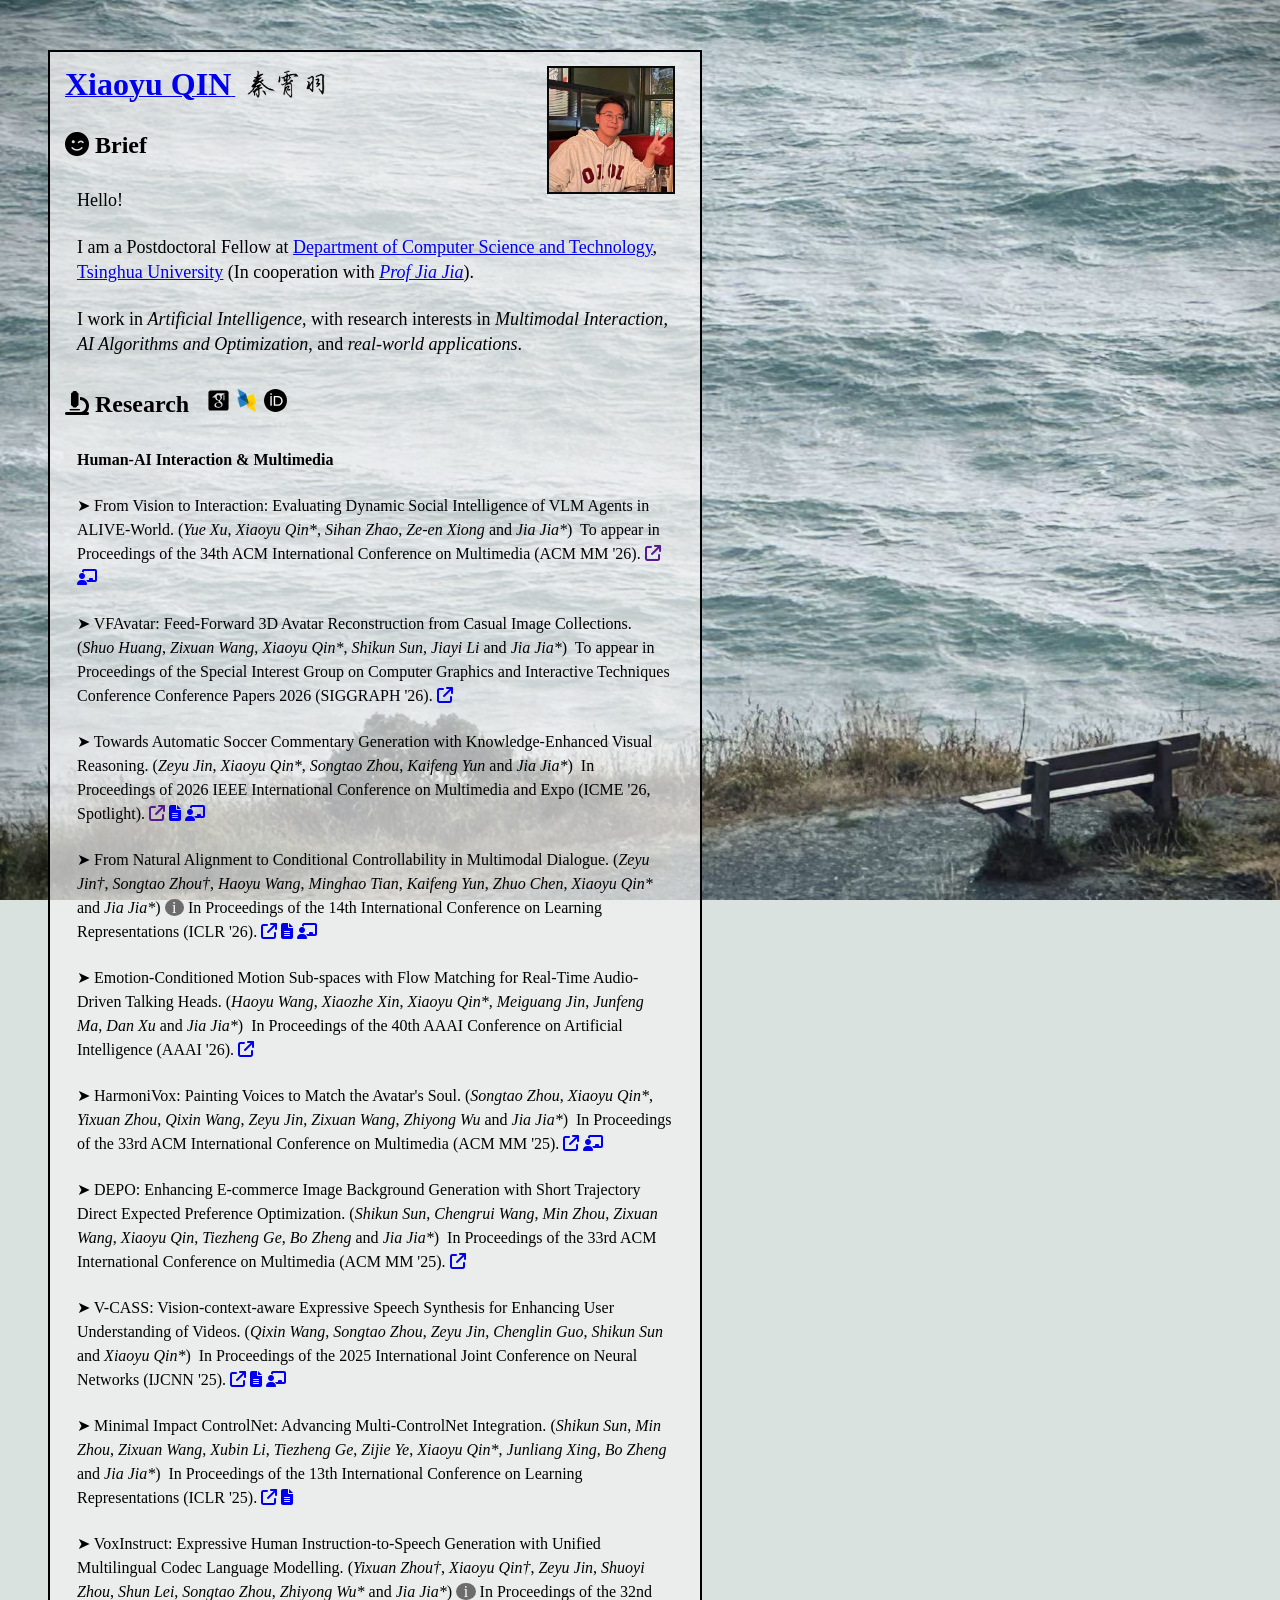
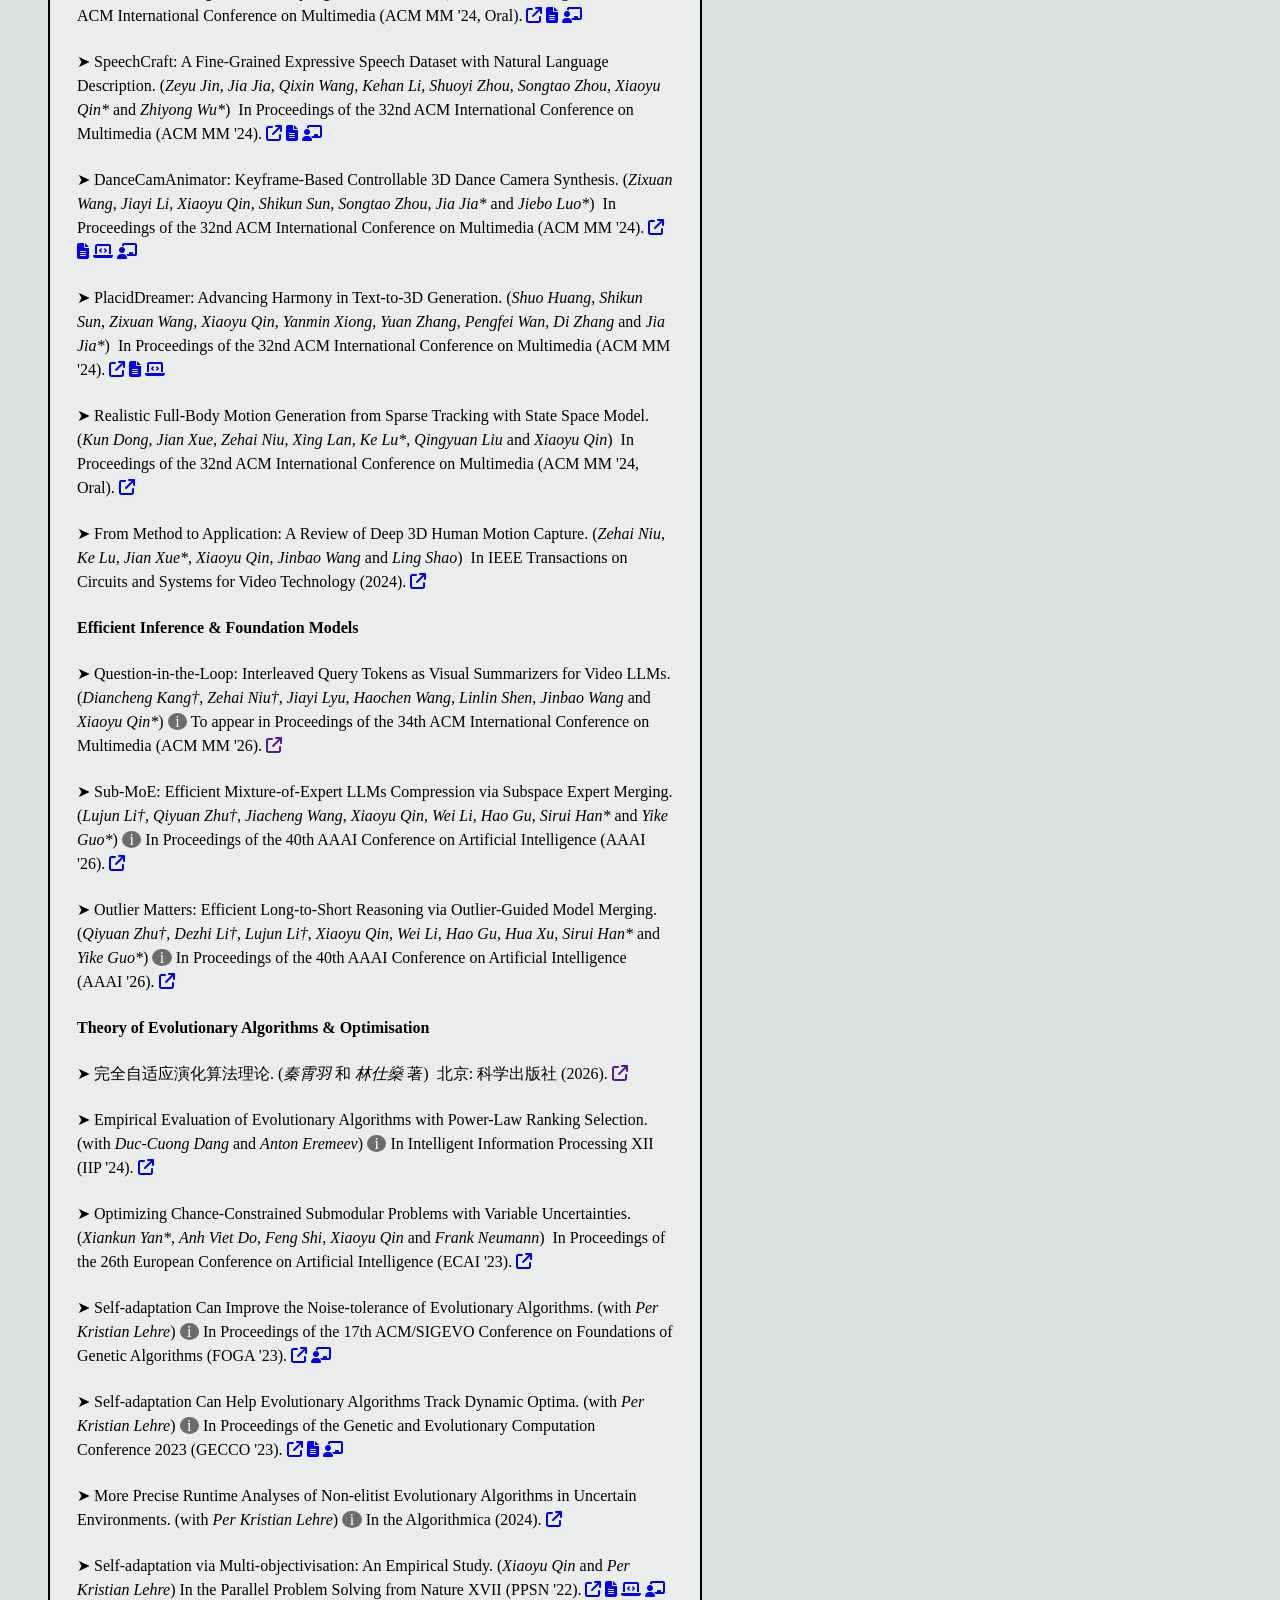
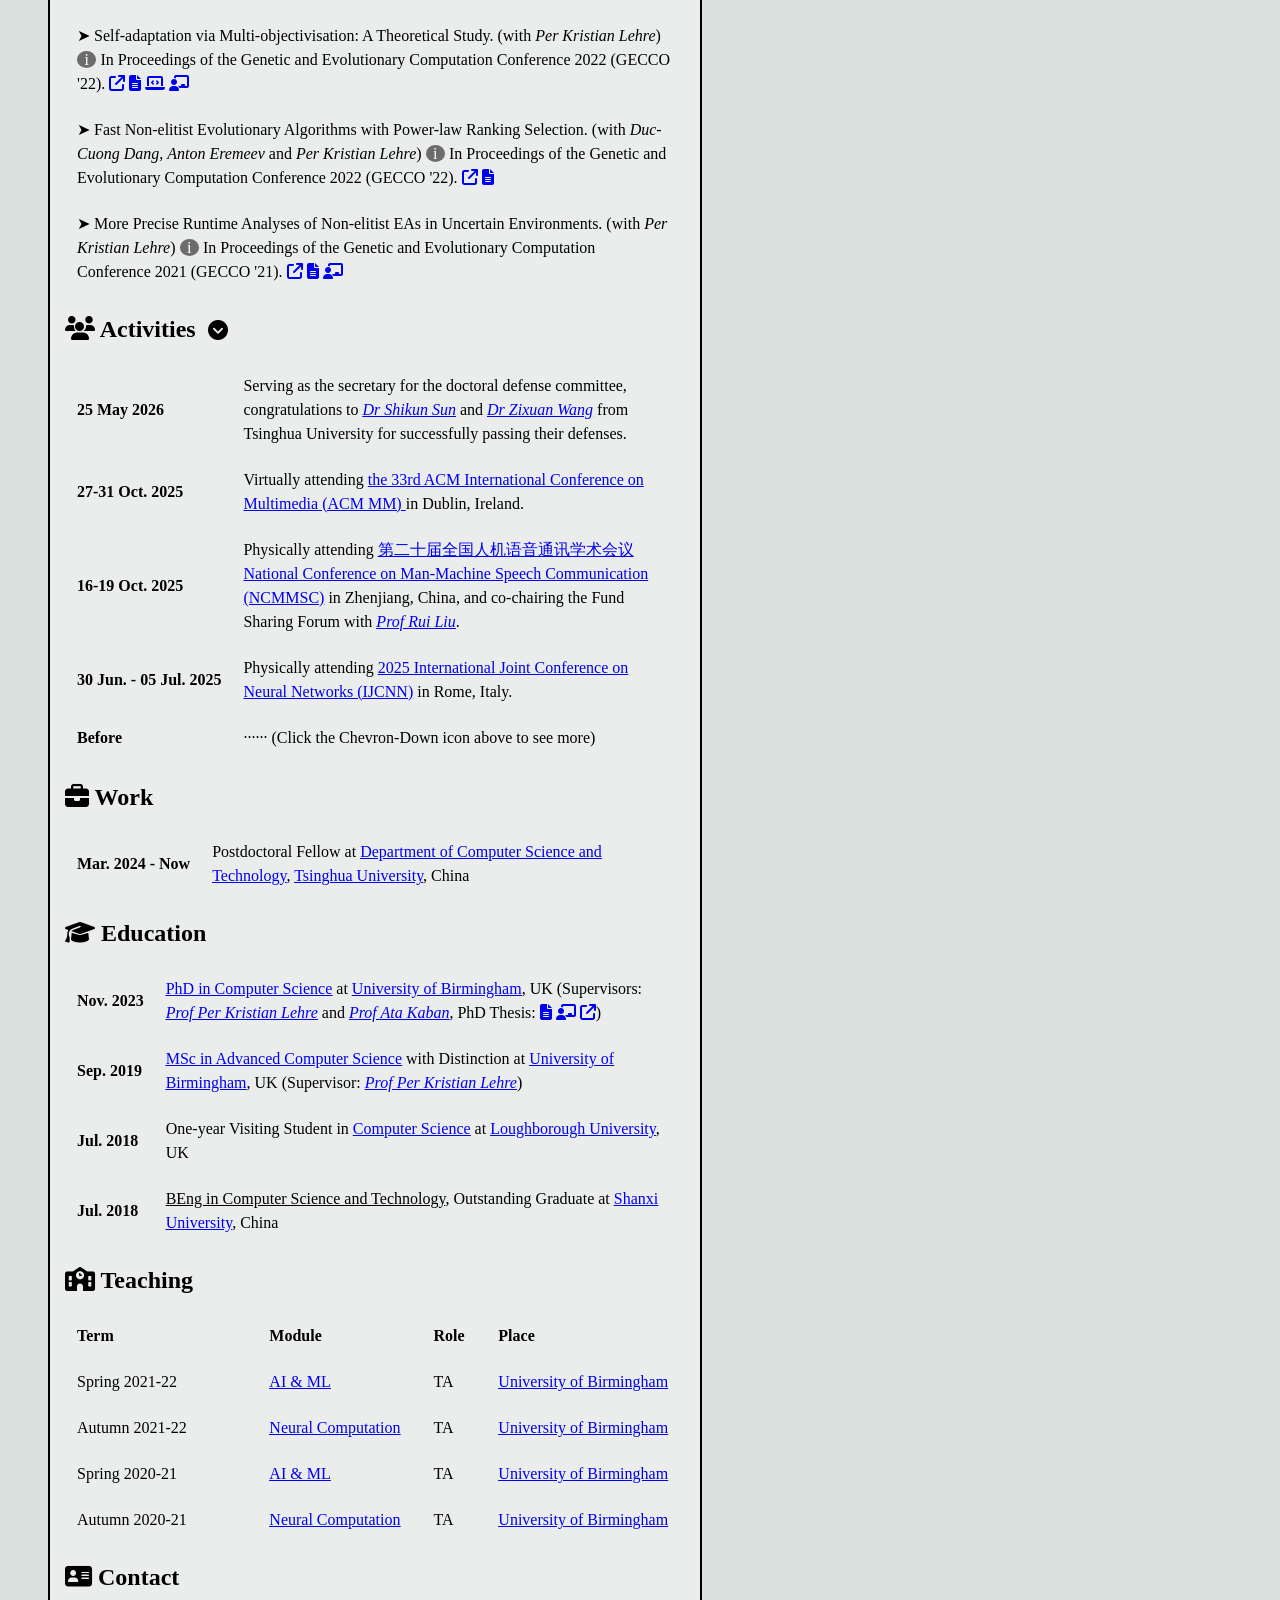
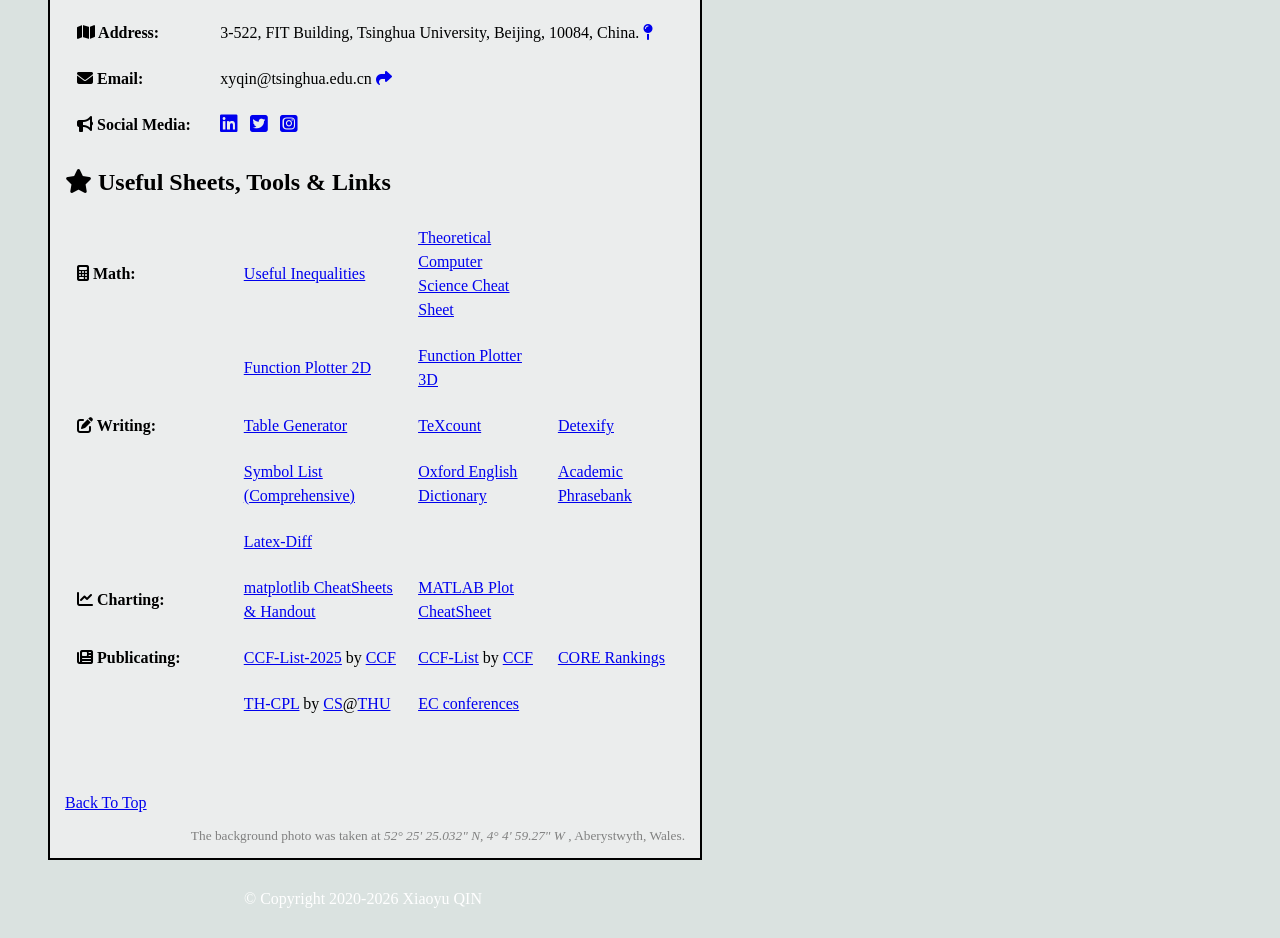
==== commit 7da3c5a3: "Update research publications and categories" ====
--- a/index.html
+++ b/index.html
@@ -261,7 +261,7 @@
           <tr>
             <td>
               <div><font size="4.75"> 
-                My research interests include <em>Multimodal</em>, <em>Artificial Intelligence</em>, <em>Optimization</em> and their applications. My past research interests include <em>Theory of Evolutionary Algorithms</em>.
+                I work in <em>Artificial Intelligence</em>, with research interests in <em>Multimodal Interaction</em>, <em>AI Algorithms and Optimization</em>, and <em>real-world applications</em>.
               </font>
             </div>
             </td>
@@ -296,6 +296,20 @@
             <td>
               <div>
                 <div class="image-container">
+                  <p class="text" style="display: inline;" >
+                    &#10148 From Vision to Interaction: Evaluating Dynamic Social Intelligence of VLM Agents in ALIVE-World.
+                  </p>
+                  <img class="image" style="width:284px;height:auto;" src="images/paper-img/acmmm2026-alive-world.jpg">
+                </div>
+                (<em>Yue Xu</em>, <em>Xiaoyu Qin*</em>, <em>Sihan Zhao</em>, <em>Ze-en Xiong</em> and <em>Jia Jia*</em>)
+                &zwnj;
+                To appear in Proceedings of the 34th ACM International Conference on Multimedia (ACM MM '26). <a href=""><i class="fa-solid fa-arrow-up-right-from-square"></i></a> <a href="https://alivebench2026.github.io"><i class="fa-solid fa-chalkboard-user"></i></a></div>
+            </td>
+          </tr>
+          <tr>
+            <td>
+              <div>
+                <div class="image-container">
                   <p class="text" style="display: inline;" > 
                     &#10148 VFAvatar: Feed-Forward 3D Avatar Reconstruction from Casual Image Collections. 
                   </p>
@@ -317,7 +331,7 @@
                 </div> 
                 (<em>Zeyu Jin</em>, <em>Xiaoyu Qin*</em>, <em>Songtao Zhou</em>, <em>Kaifeng Yun</em> and <em>Jia Jia*</em>)
                 &zwnj;
-                To appear in Proceedings of 2026 IEEE International Conference on Multimedia and Expo (ICME '26, Spotlight). <a href=""><i class="fa-solid fa-arrow-up-right-from-square"></i></a> <a href="https://arxiv.org/pdf/2604.00057"><i class="fa-regular fa-file-lines"></i></a> <a href="https://gamesight2025.github.io/gamesight2025/"><i class="fa-solid fa-chalkboard-user"></i></a></div>
+                In Proceedings of 2026 IEEE International Conference on Multimedia and Expo (ICME '26, Spotlight). <a href=""><i class="fa-solid fa-arrow-up-right-from-square"></i></a> <a href="https://arxiv.org/pdf/2604.00057"><i class="fa-regular fa-file-lines"></i></a> <a href="https://gamesight2025.github.io/gamesight2025/"><i class="fa-solid fa-chalkboard-user"></i></a></div>
             </td>
           </tr>
           <tr>
@@ -332,7 +346,7 @@
                 (<em>Zeyu Jin&#8224;</em>, <em>Songtao Zhou&#8224;</em>, <em>Haoyu Wang</em>, <em>Minghao Tian</em>, <em>Kaifeng Yun</em>, <em>Zhuo Chen</em>, <em>Xiaoyu Qin*</em> and <em>Jia Jia*</em>)
                 <div class="wrap">
                   <div class="help-tip">
-                    <p>&#8224;: Equal contribution <br>*: Corresponding authors.</p> 
+                    <p>&#8224;: Equal contribution <br>*: Corresponding author(s).</p>
                   </div> 
                 </div> 
                 &zwnj;
@@ -421,7 +435,7 @@
                 (<em>Yixuan Zhou&#8224;</em>, <em>Xiaoyu Qin&#8224;</em>, <em>Zeyu Jin</em>, <em>Shuoyi Zhou</em>, <em>Shun Lei</em>, <em>Songtao Zhou</em>, <em>Zhiyong Wu*</em> and <em>Jia Jia*</em>)
                 <div class="wrap">
                   <div class="help-tip">
-                    <p>&#8224;: Equal contribution <br>*: Corresponding authors.</p> 
+                    <p>&#8224;: Equal contribution <br>*: Corresponding author(s).</p>
                   </div> 
                 </div> 
                 &zwnj;
@@ -498,12 +512,74 @@
                 In IEEE Transactions on Circuits and Systems for Video Technology (2024). <a href="https://doi.org/10.1109/TCSVT.2024.3423411"><i class="fa-solid fa-arrow-up-right-from-square"></i></a></div>
             </td>
           </tr>
-        </tr>
           <tr>
             <td nowrap="nowrap">
-              <div><strong>Evolutionary Computation & Optimisation</strong></div>
-            </td>
-            <tr>
+              <div><strong>Efficient Inference & Foundation Models</strong></div>
+            </td>
+          </tr>
+          <tr>
+            <td>
+              <div>
+                <div class="image-container">
+                  <p class="text" style="display: inline;" >
+                    &#10148 Question-in-the-Loop: Interleaved Query Tokens as Visual Summarizers for Video LLMs.
+                  </p>
+                  <img class="image" style="width:284px;height:auto;" src="images/paper-img/acmmm2026-question-loop.jpg">
+                </div>
+                (<em>Diancheng Kang&#8224;</em>, <em>Zehai Niu&#8224;</em>, <em>Jiayi Lyu</em>, <em>Haochen Wang</em>, <em>Linlin Shen</em>, <em>Jinbao Wang</em> and <em>Xiaoyu Qin*</em>)
+                <div class="wrap">
+                  <div class="help-tip">
+                    <p>&#8224;: Equal contribution <br>*: Corresponding author(s).</p>
+                  </div>
+                </div>
+                &zwnj;
+                To appear in Proceedings of the 34th ACM International Conference on Multimedia (ACM MM '26). <a href=""><i class="fa-solid fa-arrow-up-right-from-square"></i></a></div>
+            </td>
+          </tr>
+          <tr>
+            <td>
+              <div>
+                <div class="image-container">
+                  <p class="text" style="display: inline;" >
+                    &#10148 Sub-MoE: Efficient Mixture-of-Expert LLMs Compression via Subspace Expert Merging.
+                  </p>
+                  <img class="image" src="images/paper-img/aaai2026-sub-moe.jpg">
+                </div>
+                (<em>Lujun Li&#8224;</em>, <em>Qiyuan Zhu&#8224;</em>, <em>Jiacheng Wang</em>, <em>Xiaoyu Qin</em>, <em>Wei Li</em>, <em>Hao Gu</em>, <em>Sirui Han*</em> and <em>Yike Guo*</em>)
+                <div class="wrap">
+                  <div class="help-tip">
+                    <p>&#8224;: Equal contribution <br>*: Corresponding author(s).</p>
+                  </div>
+                </div>
+                &zwnj;
+                In Proceedings of the 40th AAAI Conference on Artificial Intelligence (AAAI '26). <a href="https://doi.org/10.1609/aaai.v40i27.39464"><i class="fa-solid fa-arrow-up-right-from-square"></i></a></div>
+            </td>
+          </tr>
+          <tr>
+            <td>
+              <div>
+                <div class="image-container">
+                  <p class="text" style="display: inline;" >
+                    &#10148 Outlier Matters: Efficient Long-to-Short Reasoning via Outlier-Guided Model Merging.
+                  </p>
+                  <img class="image" src="images/paper-img/aaai2026-outlier-matters.jpg">
+                </div>
+                (<em>Qiyuan Zhu&#8224;</em>, <em>Dezhi Li&#8224;</em>, <em>Lujun Li&#8224;</em>, <em>Xiaoyu Qin</em>, <em>Wei Li</em>, <em>Hao Gu</em>, <em>Hua Xu</em>, <em>Sirui Han*</em> and <em>Yike Guo*</em>)
+                <div class="wrap">
+                  <div class="help-tip">
+                    <p>&#8224;: Equal contribution <br>*: Corresponding author(s).</p>
+                  </div>
+                </div>
+                &zwnj;
+                In Proceedings of the 40th AAAI Conference on Artificial Intelligence (AAAI '26). <a href="https://doi.org/10.1609/aaai.v40i41.40828"><i class="fa-solid fa-arrow-up-right-from-square"></i></a></div>
+            </td>
+          </tr>
+          <tr>
+            <td nowrap="nowrap">
+              <div><strong>Theory of Evolutionary Algorithms & Optimisation</strong></div>
+            </td>
+          </tr>
+          <tr>
               <td>
                 <div>
                   <div class="image-container">
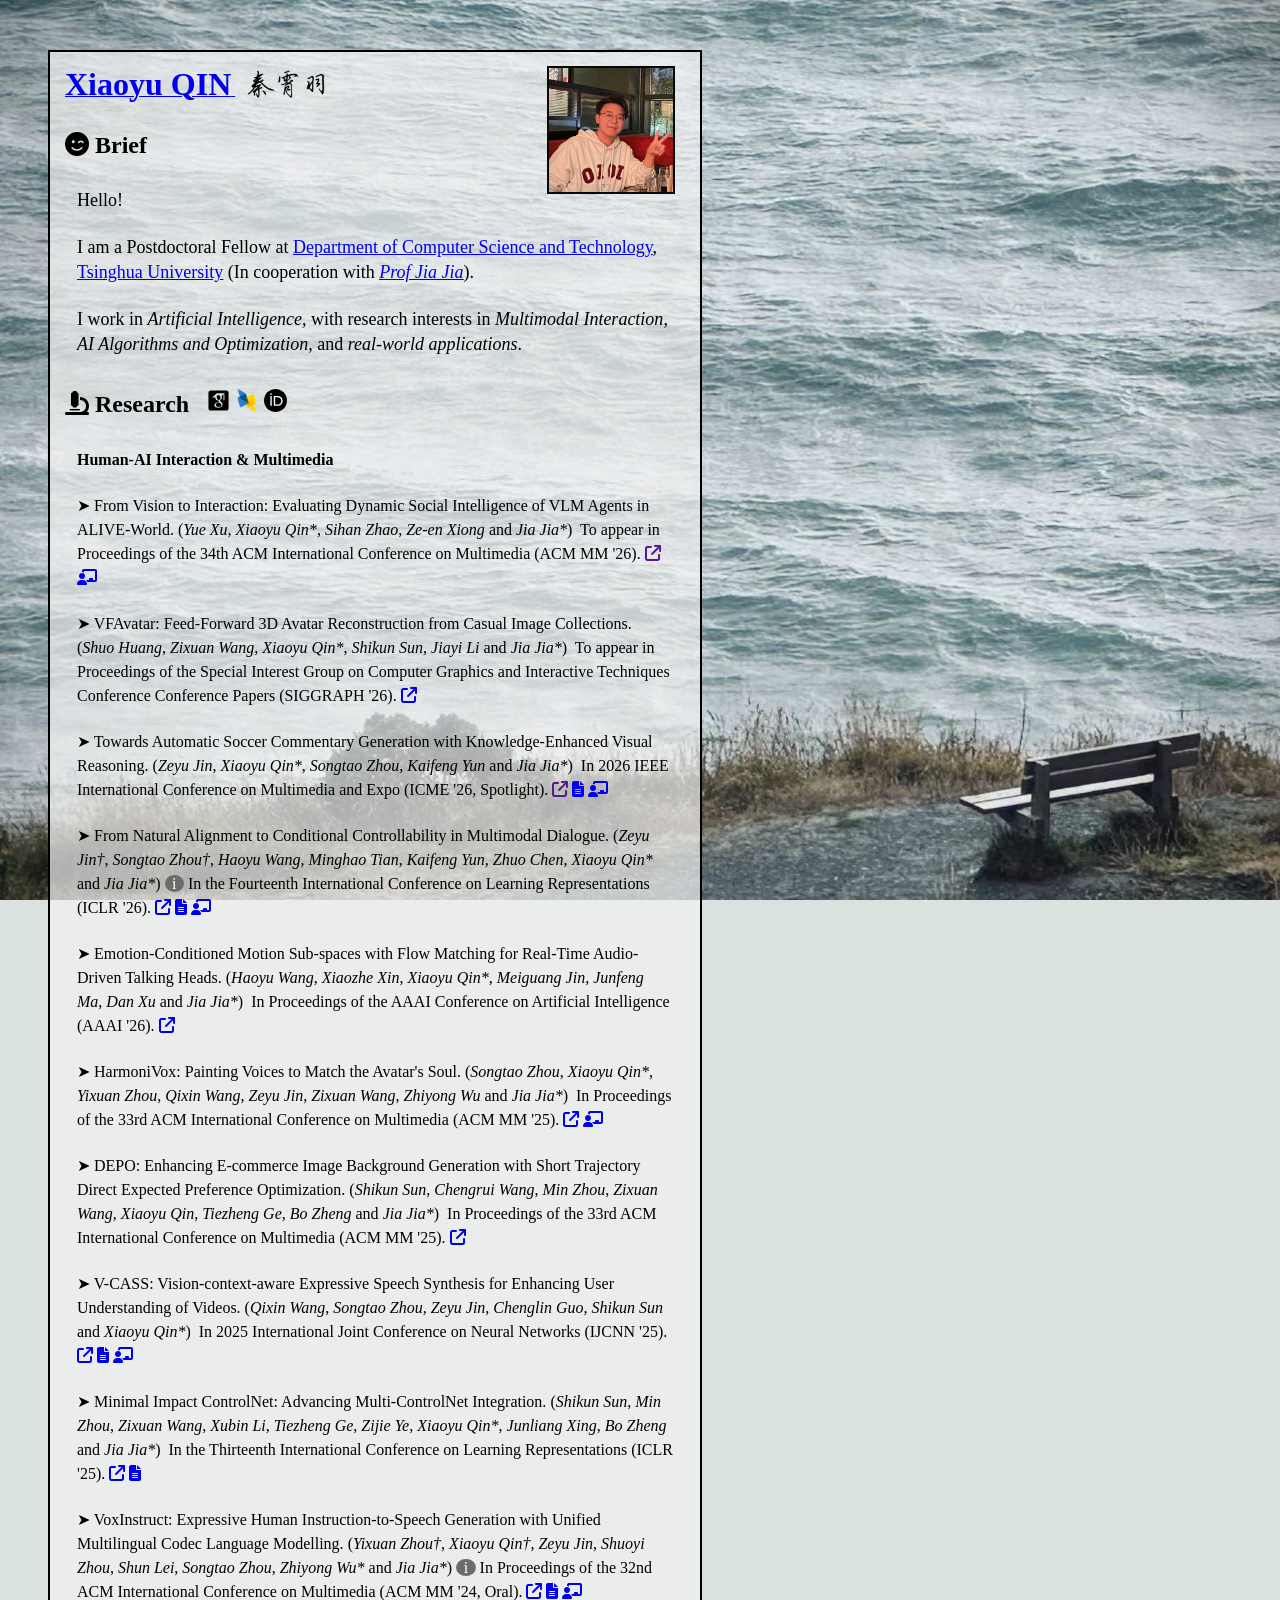
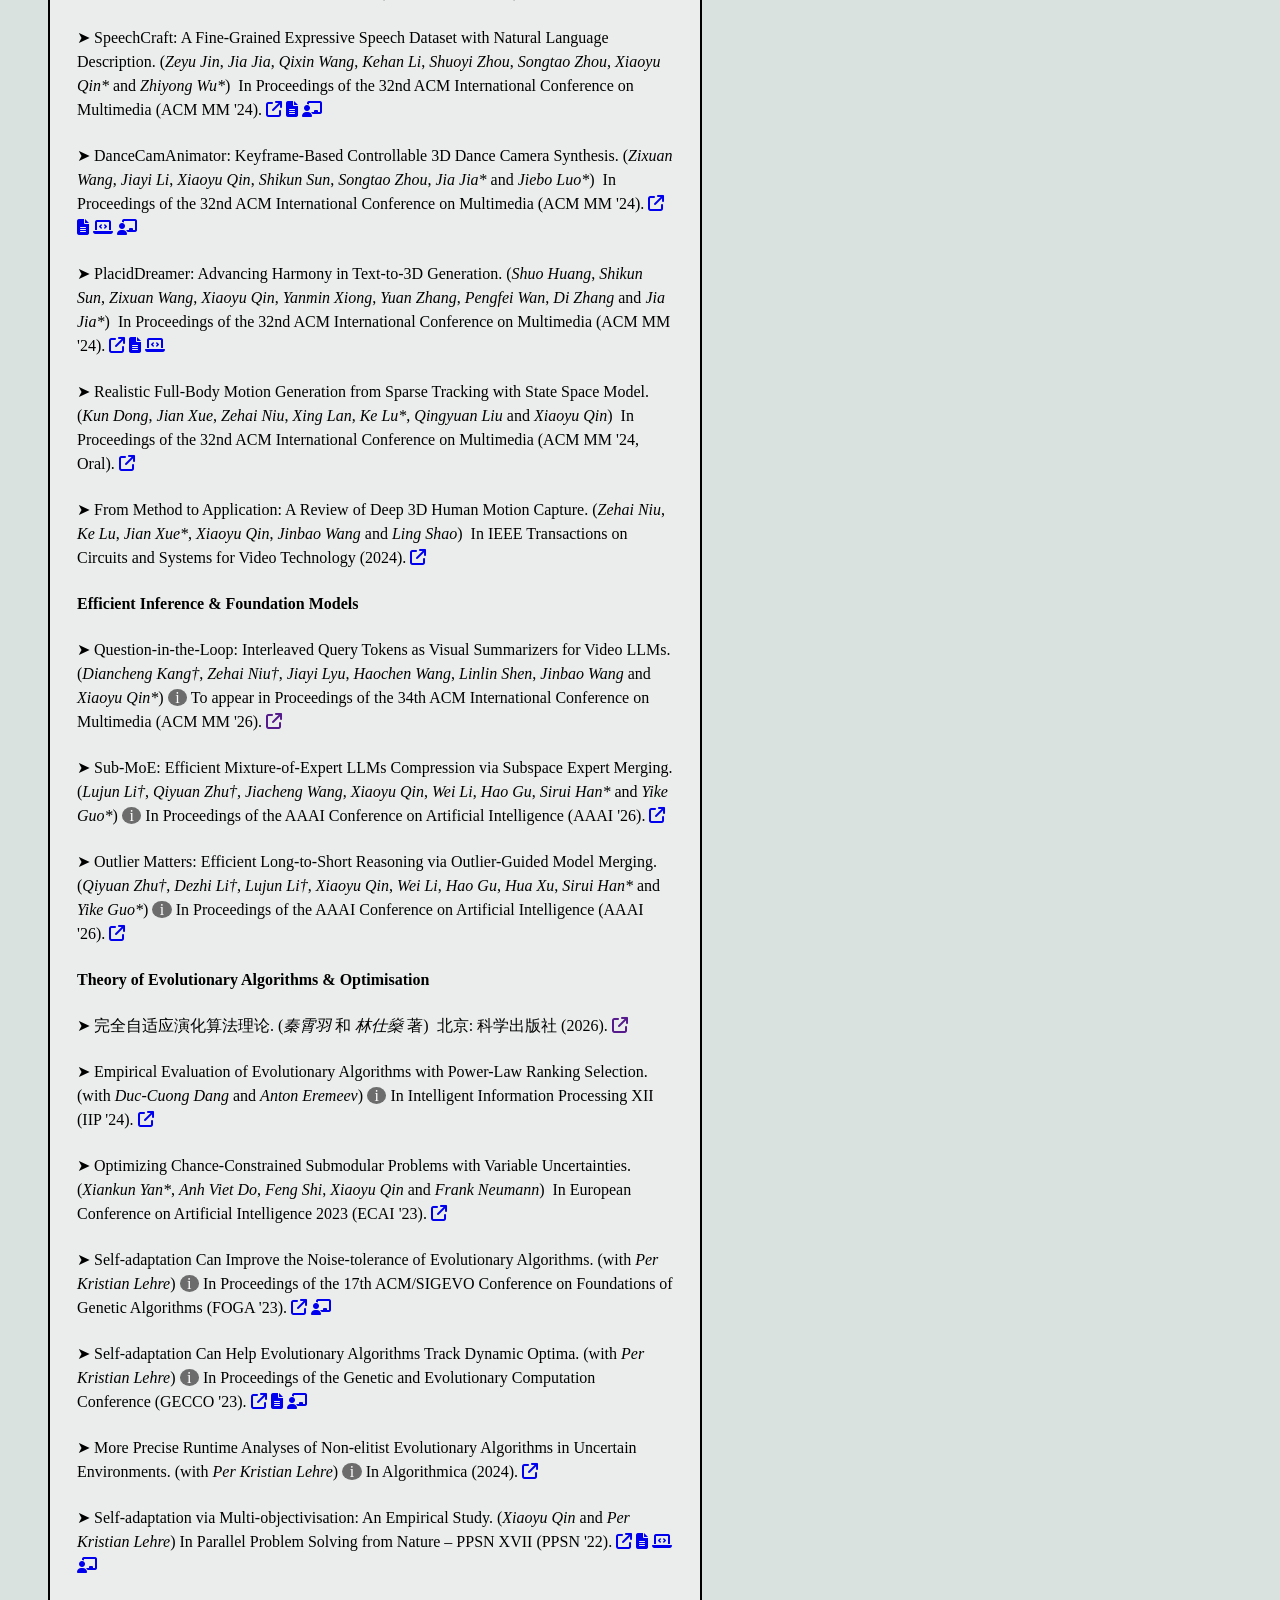
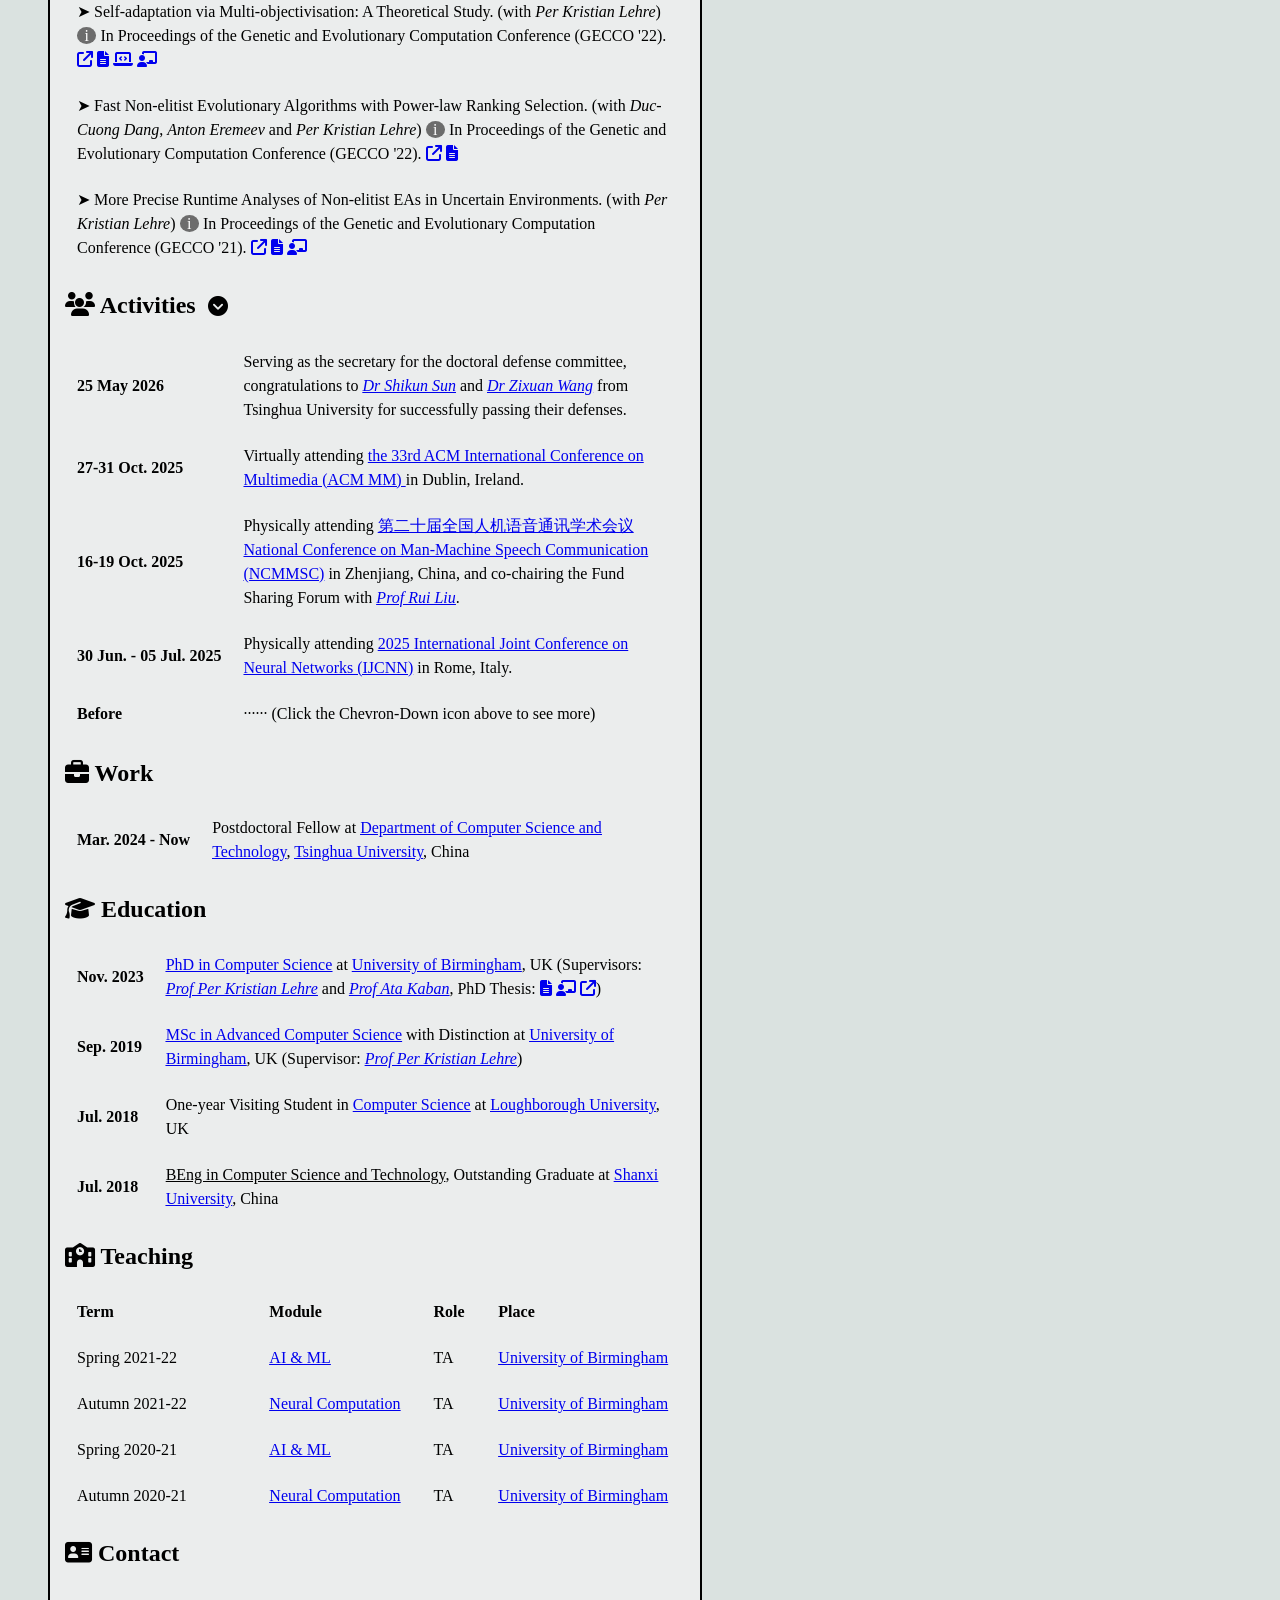
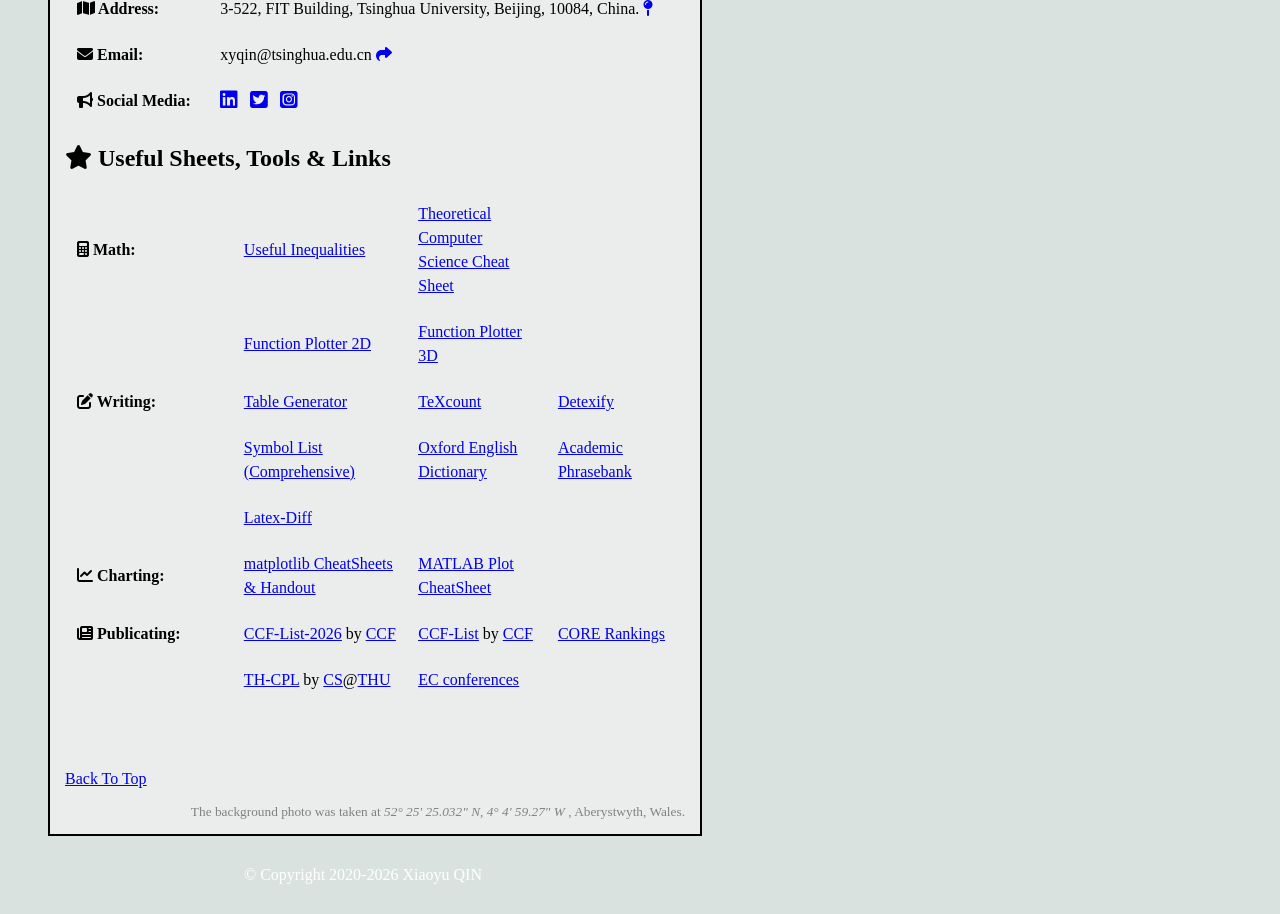
==== commit 22f84678: "Normalize publication venues and update links" ====
--- a/index.html
+++ b/index.html
@@ -317,7 +317,7 @@
                 </div> 
                 (<em>Shuo Huang</em>, <em>Zixuan Wang</em>, <em>Xiaoyu Qin*</em>, <em>Shikun Sun</em>, <em>Jiayi Li</em> and <em>Jia Jia*</em>)
                 &zwnj;
-                To appear in Proceedings of the Special Interest Group on Computer Graphics and Interactive Techniques Conference Conference Papers 2026 (SIGGRAPH '26). <a href="https://doi.org/10.1145/3799902.3811171"><i class="fa-solid fa-arrow-up-right-from-square"></i></a></div>
+                To appear in Proceedings of the Special Interest Group on Computer Graphics and Interactive Techniques Conference Conference Papers (SIGGRAPH '26). <a href="https://doi.org/10.1145/3799902.3811171"><i class="fa-solid fa-arrow-up-right-from-square"></i></a></div>
             </td>
           </tr>
           <tr>
@@ -331,7 +331,7 @@
                 </div> 
                 (<em>Zeyu Jin</em>, <em>Xiaoyu Qin*</em>, <em>Songtao Zhou</em>, <em>Kaifeng Yun</em> and <em>Jia Jia*</em>)
                 &zwnj;
-                In Proceedings of 2026 IEEE International Conference on Multimedia and Expo (ICME '26, Spotlight). <a href=""><i class="fa-solid fa-arrow-up-right-from-square"></i></a> <a href="https://arxiv.org/pdf/2604.00057"><i class="fa-regular fa-file-lines"></i></a> <a href="https://gamesight2025.github.io/gamesight2025/"><i class="fa-solid fa-chalkboard-user"></i></a></div>
+                In 2026 IEEE International Conference on Multimedia and Expo (ICME '26, Spotlight). <a href=""><i class="fa-solid fa-arrow-up-right-from-square"></i></a> <a href="https://arxiv.org/pdf/2604.00057"><i class="fa-regular fa-file-lines"></i></a> <a href="https://gamesight2025.github.io/gamesight2025/"><i class="fa-solid fa-chalkboard-user"></i></a></div>
             </td>
           </tr>
           <tr>
@@ -350,7 +350,7 @@
                   </div> 
                 </div> 
                 &zwnj;
-                In Proceedings of the 14th International Conference on Learning Representations (ICLR '26). <a href="https://iclr.cc/virtual/2026/poster/10008267"><i class="fa-solid fa-arrow-up-right-from-square"></i></a> <a href="https://arxiv.org/pdf/2603.29162"><i class="fa-regular fa-file-lines"></i></a> <a href="https://mmdiaiclr26.github.io/mmdiaiclr26/"><i class="fa-solid fa-chalkboard-user"></i></a></div>
+                In the Fourteenth International Conference on Learning Representations (ICLR '26). <a href="https://iclr.cc/virtual/2026/poster/10008267"><i class="fa-solid fa-arrow-up-right-from-square"></i></a> <a href="https://arxiv.org/pdf/2603.29162"><i class="fa-regular fa-file-lines"></i></a> <a href="https://mmdiaiclr26.github.io/mmdiaiclr26/"><i class="fa-solid fa-chalkboard-user"></i></a></div>
             </td>
           </tr>
           <tr>
@@ -364,7 +364,7 @@
                 </div> 
                 (<em>Haoyu Wang</em>, <em>Xiaozhe Xin</em>, <em>Xiaoyu Qin*</em>, <em>Meiguang Jin</em>, <em>Junfeng Ma</em>, <em>Dan Xu</em> and <em>Jia Jia*</em>)
                 &zwnj;
-                In Proceedings of the 40th AAAI Conference on Artificial Intelligence (AAAI '26). <a href="https://doi.org/10.1609/aaai.v40i21.38834"><i class="fa-solid fa-arrow-up-right-from-square"></i></a> </div>
+                In Proceedings of the AAAI Conference on Artificial Intelligence (AAAI '26). <a href="https://doi.org/10.1609/aaai.v40i21.38834"><i class="fa-solid fa-arrow-up-right-from-square"></i></a> </div>
             </td>
           </tr>
           <tr>
@@ -406,7 +406,7 @@
                 </div> 
                 (<em>Qixin Wang</em>, <em> Songtao Zhou</em>, <em>Zeyu Jin</em>, <em>Chenglin Guo</em>, <em> Shikun Sun</em> and <em>Xiaoyu Qin*</em>)
                 &zwnj;
-                In Proceedings of the 2025 International Joint Conference on Neural Networks (IJCNN '25). <a href="https://doi.org/10.1109/IJCNN64981.2025.11228511"><i class="fa-solid fa-arrow-up-right-from-square"></i></a> <a href="https://www.arxiv.org/pdf/2506.16716"><i class="fa-regular fa-file-lines"></i></a> <a href="https://vimeo.com/1095989244"><i class="fa-solid fa-chalkboard-user"></i></a></div>
+                In 2025 International Joint Conference on Neural Networks (IJCNN '25). <a href="https://doi.org/10.1109/IJCNN64981.2025.11228511"><i class="fa-solid fa-arrow-up-right-from-square"></i></a> <a href="https://www.arxiv.org/pdf/2506.16716"><i class="fa-regular fa-file-lines"></i></a> <a href="https://vimeo.com/1095989244"><i class="fa-solid fa-chalkboard-user"></i></a></div>
             </td>
           </tr>
           <tr>
@@ -420,7 +420,7 @@
                 </div> 
                 (<em>Shikun Sun</em>, <em>Min Zhou</em>, <em>Zixuan Wang</em>, <em>Xubin Li</em>, <em>Tiezheng Ge</em>, <em>Zijie Ye</em>, <em>Xiaoyu Qin*</em>, <em>Junliang Xing</em>, <em>Bo Zheng</em> and <em>Jia Jia*</em>)
                 &zwnj;
-                In Proceedings of the 13th International Conference on Learning Representations (ICLR '25). <a href="https://iclr.cc/virtual/2025/poster/28156"><i class="fa-solid fa-arrow-up-right-from-square"></i></a> <a href="https://openreview.net/forum?id=rzbSNDXgGD"><i class="fa-regular fa-file-lines"></i></a></div>
+                In the Thirteenth International Conference on Learning Representations (ICLR '25). <a href="https://iclr.cc/virtual/2025/poster/28156"><i class="fa-solid fa-arrow-up-right-from-square"></i></a> <a href="https://openreview.net/forum?id=rzbSNDXgGD"><i class="fa-regular fa-file-lines"></i></a></div>
             </td>
           </tr>
           <tr>
@@ -524,7 +524,7 @@
                   <p class="text" style="display: inline;" >
                     &#10148 Question-in-the-Loop: Interleaved Query Tokens as Visual Summarizers for Video LLMs.
                   </p>
-                  <img class="image" style="width:284px;height:auto;" src="images/paper-img/acmmm2026-question-loop.jpg">
+                  <img class="image" src="images/paper-img/acmmm2026-question-loop.jpg">
                 </div>
                 (<em>Diancheng Kang&#8224;</em>, <em>Zehai Niu&#8224;</em>, <em>Jiayi Lyu</em>, <em>Haochen Wang</em>, <em>Linlin Shen</em>, <em>Jinbao Wang</em> and <em>Xiaoyu Qin*</em>)
                 <div class="wrap">
@@ -552,7 +552,7 @@
                   </div>
                 </div>
                 &zwnj;
-                In Proceedings of the 40th AAAI Conference on Artificial Intelligence (AAAI '26). <a href="https://doi.org/10.1609/aaai.v40i27.39464"><i class="fa-solid fa-arrow-up-right-from-square"></i></a></div>
+                In Proceedings of the AAAI Conference on Artificial Intelligence (AAAI '26). <a href="https://doi.org/10.1609/aaai.v40i27.39464"><i class="fa-solid fa-arrow-up-right-from-square"></i></a></div>
             </td>
           </tr>
           <tr>
@@ -571,7 +571,7 @@
                   </div>
                 </div>
                 &zwnj;
-                In Proceedings of the 40th AAAI Conference on Artificial Intelligence (AAAI '26). <a href="https://doi.org/10.1609/aaai.v40i41.40828"><i class="fa-solid fa-arrow-up-right-from-square"></i></a></div>
+                In Proceedings of the AAAI Conference on Artificial Intelligence (AAAI '26). <a href="https://doi.org/10.1609/aaai.v40i41.40828"><i class="fa-solid fa-arrow-up-right-from-square"></i></a></div>
             </td>
           </tr>
           <tr>
@@ -623,7 +623,7 @@
                   </div> 
                   (<em>Xiankun Yan*</em>, <em>Anh Viet Do</em>, <em>Feng Shi</em>, <em>Xiaoyu Qin</em> and <em>Frank Neumann</em>)
                   &zwnj;
-                  In Proceedings of the 26th European Conference on Artificial Intelligence (ECAI '23). <a href="https://ebooks.iospress.nl/volumearticle/64526"><i class="fa-solid fa-arrow-up-right-from-square"></i></a> </div>
+                  In European Conference on Artificial Intelligence 2023 (ECAI '23). <a href="https://ebooks.iospress.nl/volumearticle/64526"><i class="fa-solid fa-arrow-up-right-from-square"></i></a> </div>
               </td>
             </tr>
             <tr>
@@ -662,7 +662,7 @@
                   </div> 
                   &zwnj;
                   In Proceedings of the Genetic and
-                  Evolutionary Computation Conference 2023 (GECCO '23). <a href="https://doi.org/10.1145/3583131.3590494"><i class="fa-solid fa-arrow-up-right-from-square"></i></a> <a href="Papers/gecco2023-selfadapt-dynamic.pdf"><i class="fa-regular fa-file-lines"></i></a> <a href="Slides/slides-gecco23-selfadapt-dynamic.pdf"><i class="fa-solid fa-chalkboard-user"></i></div>
+                  Evolutionary Computation Conference (GECCO '23). <a href="https://doi.org/10.1145/3583131.3590494"><i class="fa-solid fa-arrow-up-right-from-square"></i></a> <a href="Papers/gecco2023-selfadapt-dynamic.pdf"><i class="fa-regular fa-file-lines"></i></a> <a href="Slides/slides-gecco23-selfadapt-dynamic.pdf"><i class="fa-solid fa-chalkboard-user"></i></div>
                   <!-- <a href="https://doi.org/10.1007/978-3-031-14714-2_22"><i class="fa-solid fa-arrow-up-right-from-square"></i></a> <a href="Slides/poster-ppsn22-mosaea-lehre-qin.pdf" target="_blank"><i class="fa-solid fa-chalkboard-user"></i></a> -->
               </td>
             </tr>
@@ -680,7 +680,7 @@
                       <p>Following the convention of Theoretical Computer Science that the co-authors are listed in <i>Alphabetical Order</i>.</p> 
                     </div> 
                   </div> 
-                  &zwnj; In the Algorithmica (2024). <a href="https://link.springer.com/article/10.1007/s00453-022-01044-5"><i class="fa-solid fa-arrow-up-right-from-square"></i></a>
+                  &zwnj; In Algorithmica (2024). <a href="https://link.springer.com/article/10.1007/s00453-022-01044-5"><i class="fa-solid fa-arrow-up-right-from-square"></i></a>
               </td>
             </tr>
             <tr>
@@ -692,8 +692,8 @@
                     </p>
                     <img class="image" src="images/paper-img/ppsn2022-mosaea-results_nk_ppsn.png">
                   </div> 
-                  (<em>Xiaoyu Qin</em> and <em>Per Kristian Lehre</em>) In the
-                  Parallel Problem Solving from Nature XVII (PPSN '22). <a href="https://doi.org/10.1007/978-3-031-14714-2_22"><i class="fa-solid fa-arrow-up-right-from-square"></i></a> <a href="Papers/ppsn2022-mosaea.pdf"><i class="fa-regular fa-file-lines"></i></a> <a href="https://github.com/ChengCheng-Qin/mosa-ea"><i class="fa-solid fa-laptop-code"></i></a> <a href="Slides/poster-ppsn22-mosaea-lehre-qin.pdf"><i class="fa-solid fa-chalkboard-user"></i></a></div>
+                  (<em>Xiaoyu Qin</em> and <em>Per Kristian Lehre</em>) In
+                  Parallel Problem Solving from Nature – PPSN XVII (PPSN '22). <a href="https://doi.org/10.1007/978-3-031-14714-2_22"><i class="fa-solid fa-arrow-up-right-from-square"></i></a> <a href="Papers/ppsn2022-mosaea.pdf"><i class="fa-regular fa-file-lines"></i></a> <a href="https://github.com/ChengCheng-Qin/mosa-ea"><i class="fa-solid fa-laptop-code"></i></a> <a href="Slides/poster-ppsn22-mosaea-lehre-qin.pdf"><i class="fa-solid fa-chalkboard-user"></i></a></div>
               </td>
             </tr>
             <tr>
@@ -713,7 +713,7 @@
                   </div> 
                   &zwnj;
                   In Proceedings of the Genetic and
-                    Evolutionary Computation Conference 2022 (GECCO '22). <a href="https://dl.acm.org/doi/10.1145/3512290.3528836"><i class="fa-solid fa-arrow-up-right-from-square"></i></a> <a href="Papers/gecco2022-mosaea.pdf"><i class="fa-regular fa-file-lines"></i></a> <a href="https://github.com/ChengCheng-Qin/mosa-ea"><i class="fa-solid fa-laptop-code"></i></a> <a href="Slides/slides-gecco22-mosaea-lehre-qin.pdf"><i class="fa-solid fa-chalkboard-user"></i></a></div>
+                    Evolutionary Computation Conference (GECCO '22). <a href="https://dl.acm.org/doi/10.1145/3512290.3528836"><i class="fa-solid fa-arrow-up-right-from-square"></i></a> <a href="Papers/gecco2022-mosaea.pdf"><i class="fa-regular fa-file-lines"></i></a> <a href="https://github.com/ChengCheng-Qin/mosa-ea"><i class="fa-solid fa-laptop-code"></i></a> <a href="Slides/slides-gecco22-mosaea-lehre-qin.pdf"><i class="fa-solid fa-chalkboard-user"></i></a></div>
               </td>
             </tr>
           </tr>
@@ -734,7 +734,7 @@
                 </div> 
                 &zwnj;
                 In Proceedings of the Genetic and
-                  Evolutionary Computation Conference 2022 (GECCO '22). <a href="https://dl.acm.org/doi/10.1145/3512290.3528873"><i class="fa-solid fa-arrow-up-right-from-square"></i></a> <a href="http://pure-oai.bham.ac.uk/ws/portalfiles/portal/169522247/pap584s3_file1.pdf"><i class="fa-regular fa-file-lines"></i></a></div>
+                  Evolutionary Computation Conference (GECCO '22). <a href="https://dl.acm.org/doi/10.1145/3512290.3528873"><i class="fa-solid fa-arrow-up-right-from-square"></i></a> <a href="http://pure-oai.bham.ac.uk/ws/portalfiles/portal/169522247/pap584s3_file1.pdf"><i class="fa-regular fa-file-lines"></i></a></div>
             </td>
           </tr>
           <tr>
@@ -755,7 +755,7 @@
                 </div> 
                 &zwnj;
                 In Proceedings of the Genetic and
-                  Evolutionary Computation Conference 2021 (GECCO '21). <a href="https://doi.org/10.1145/3449639.3459312"><i class="fa-solid fa-arrow-up-right-from-square"></i></a> <a href="Papers/gecco2021-uncertain.pdf" target="_blank"><i class="fa-regular fa-file-lines"></i></a> <a href="Slides/slides-gecco21-more-lehre-qin.pdf"
+                  Evolutionary Computation Conference (GECCO '21). <a href="https://doi.org/10.1145/3449639.3459312"><i class="fa-solid fa-arrow-up-right-from-square"></i></a> <a href="Papers/gecco2021-uncertain.pdf" target="_blank"><i class="fa-regular fa-file-lines"></i></a> <a href="Slides/slides-gecco21-more-lehre-qin.pdf"
                     target="_blank"><i class="fa-solid fa-chalkboard-user"></i></a></div>
             </td>
           </tr>
@@ -1202,7 +1202,7 @@
                     in Computer Science</u></a> at <a href="https://www.birmingham.ac.uk"><u>University of
                     Birmingham</u></a>, UK (Supervisors: <a href="https://www.cs.bham.ac.uk/~lehrepk/"><em><u>Prof Per Kristian
                       Lehre</u></em></a> and
-                <a href="http://www.cs.bham.ac.uk/~axk"><em><u>Prof Ata Kaban</u></em></a>,
+                <a href="https://www.birmingham.ac.uk/staff/profiles/computer-science/academic-staff/kaban-ata"><em><u>Prof Ata Kaban</u></em></a>,
                 PhD Thesis: <a href="Papers/phd_thesis_2023_xiaoyu_qin.pdf" target="_blank"><i class="fa-regular fa-file-lines"></i></a> 
                 <a href="Slides/slides_self_adaptation_in_ec_2023.pdf" target="_blank"><i class="fa-solid fa-chalkboard-user"></i></a>
                 <a href="http://etheses.bham.ac.uk//id/eprint/14436/" target="_blank"><i class="fa-solid fa-arrow-up-right-from-square"></i></a>)
@@ -1400,7 +1400,7 @@
             <td style="width:8%" nowrap="nowrap">
               <div><strong><i class="fa-regular fa-newspaper"></i> Publicating: </strong></div>
             </td>
-            <td style="width:8%"><a href="Document/ccf-conf-jour-2025.pdf" target="_blank"><u>CCF-List-2025</u></a> by <a href="https://www.ccf.org.cn" target="_blank">CCF</a>
+            <td style="width:8%"><a href="Document/ccf-conf-jour-2026.pdf" target="_blank"><u>CCF-List-2026</u></a> by <a href="https://www.ccf.org.cn" target="_blank">CCF</a>
             </td>
             <td style="width:8%"><a href="Document/ccf-conf-jour-2019.pdf" target="_blank"><u>CCF-List</u></a> by <a href="https://www.ccf.org.cn" target="_blank">CCF</a>
             </td>
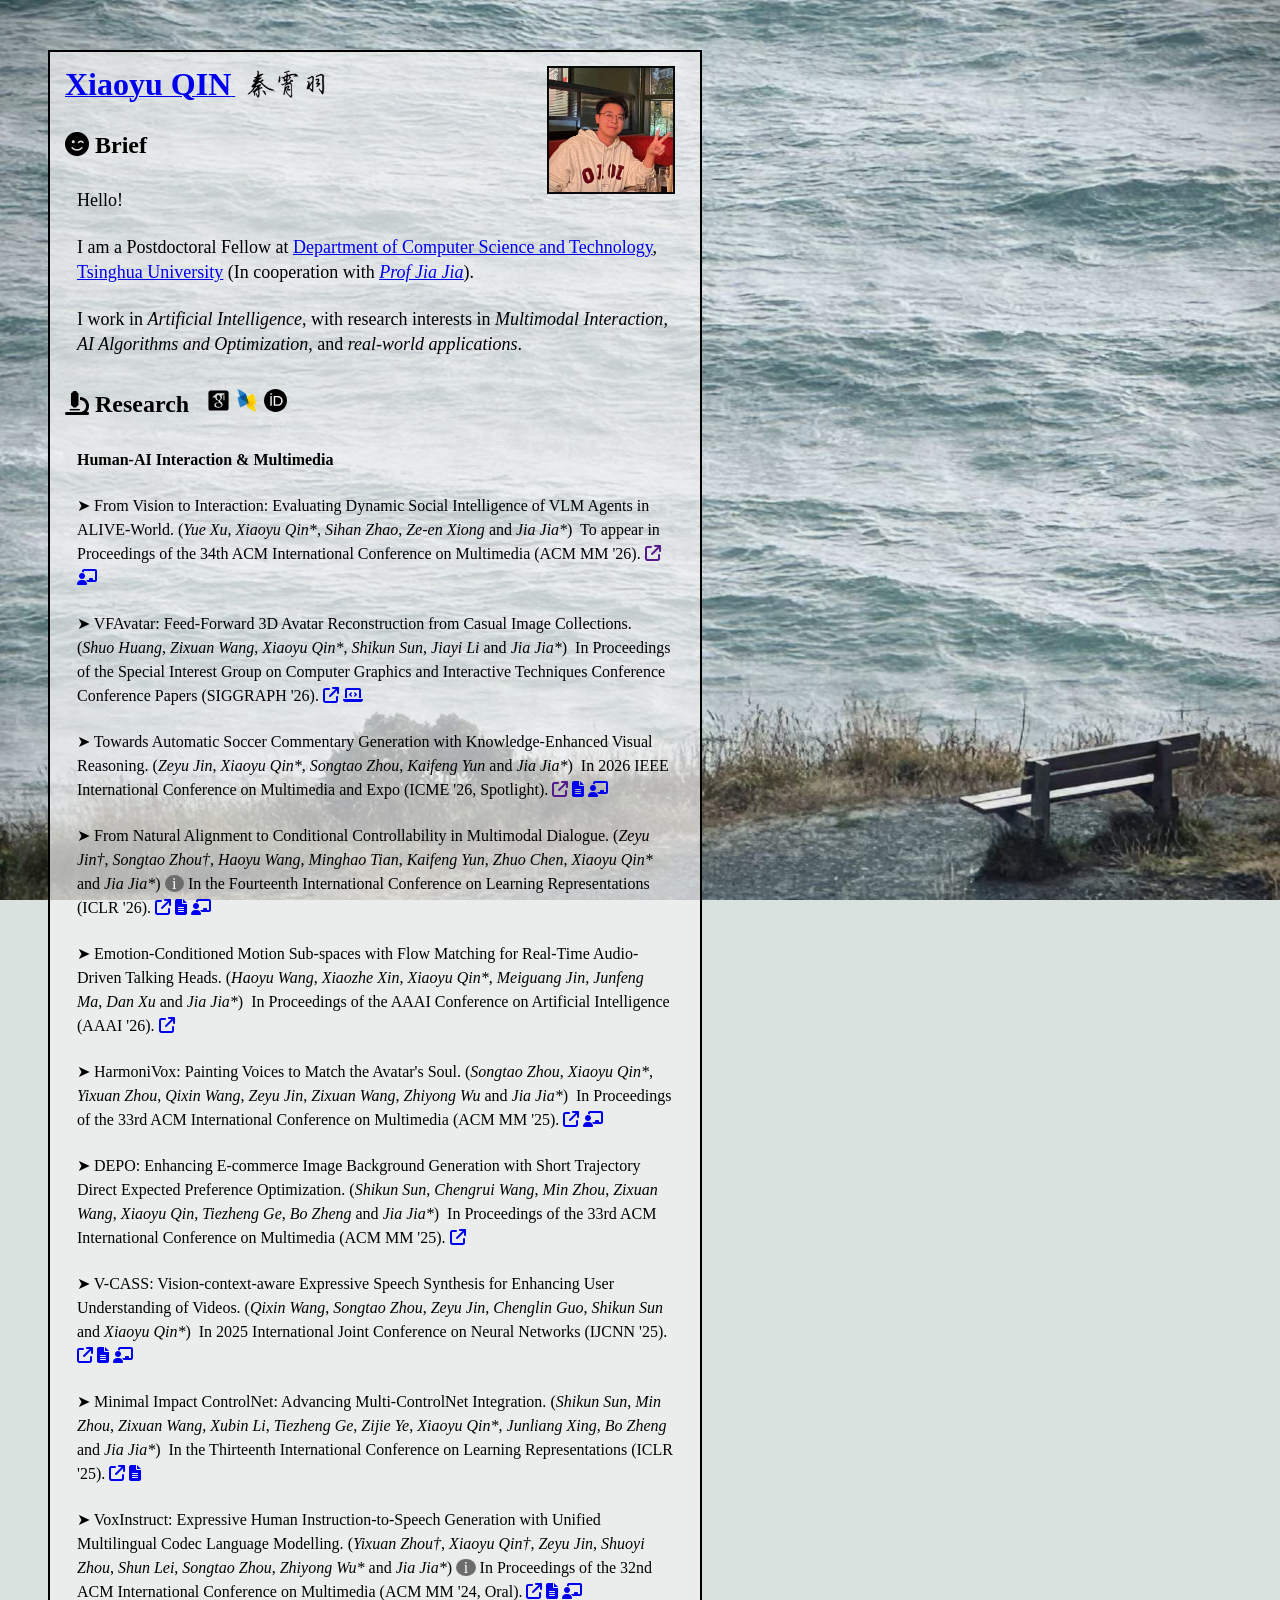
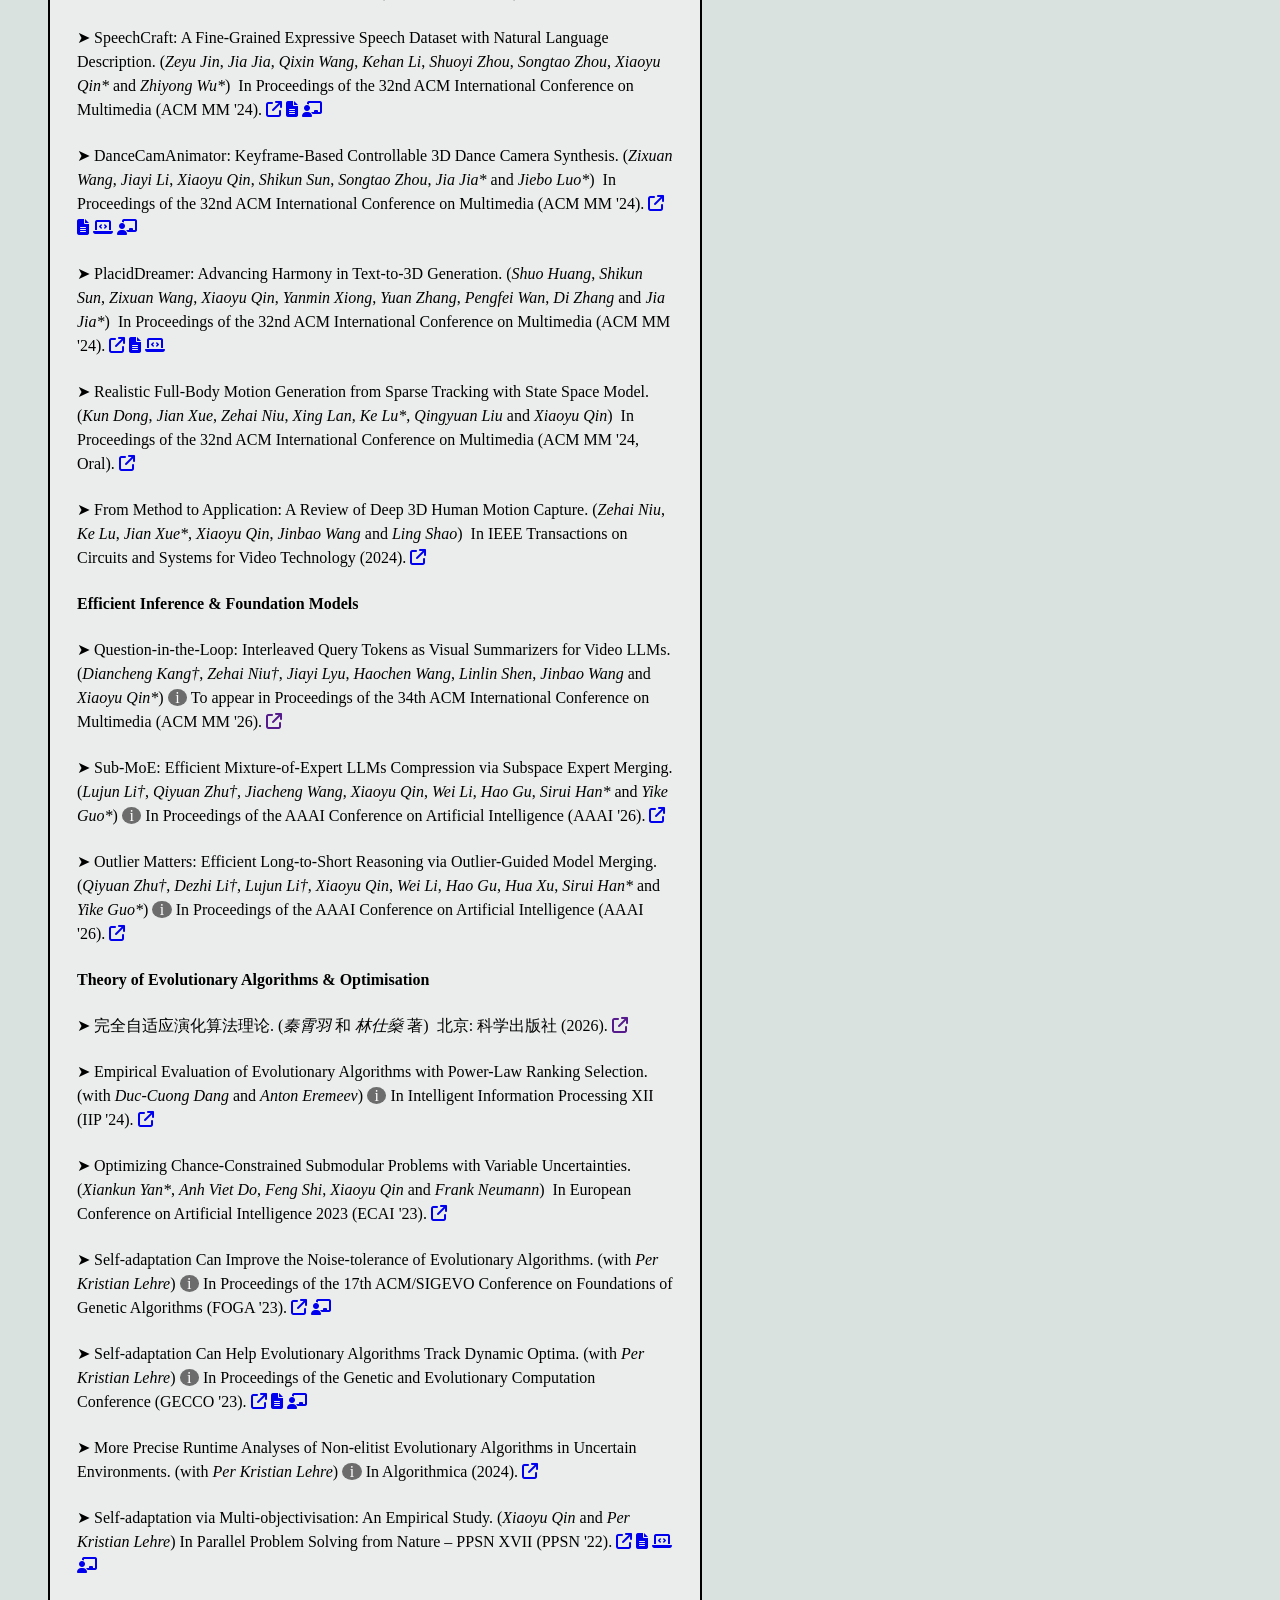
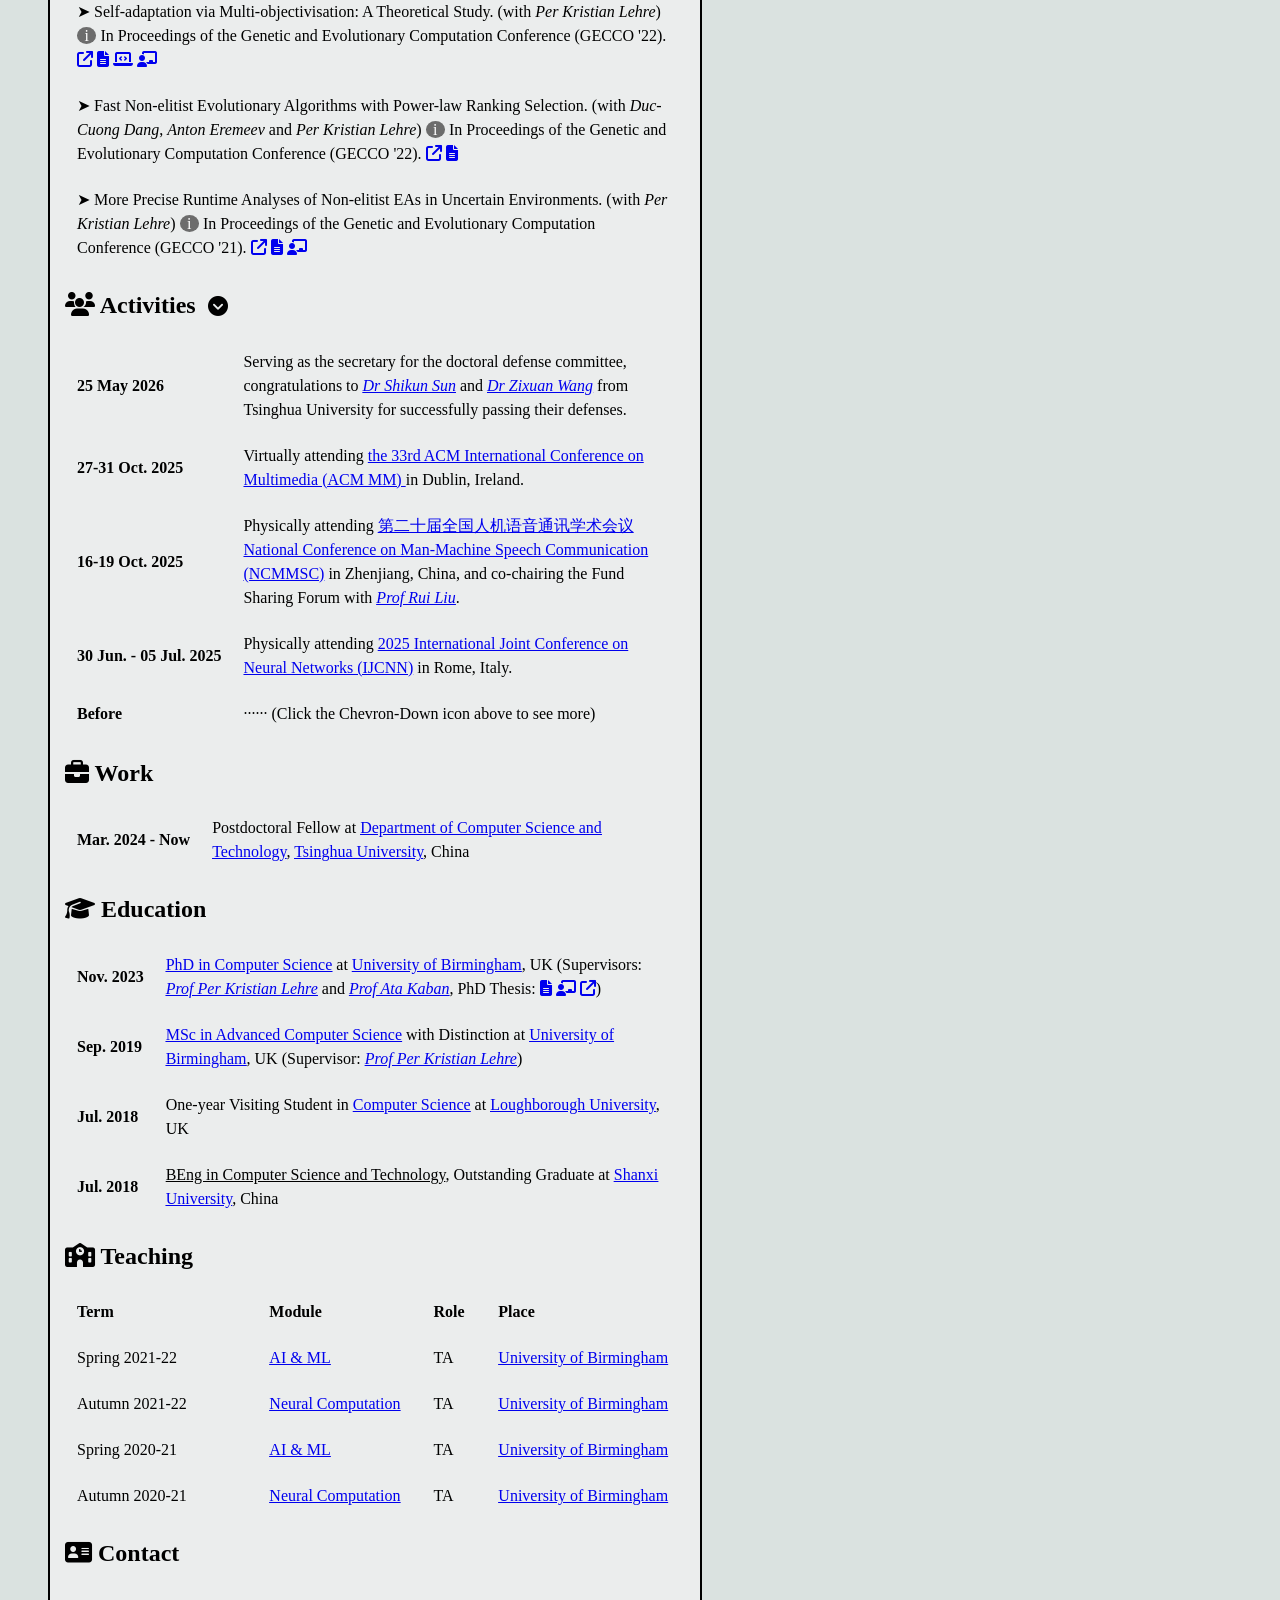
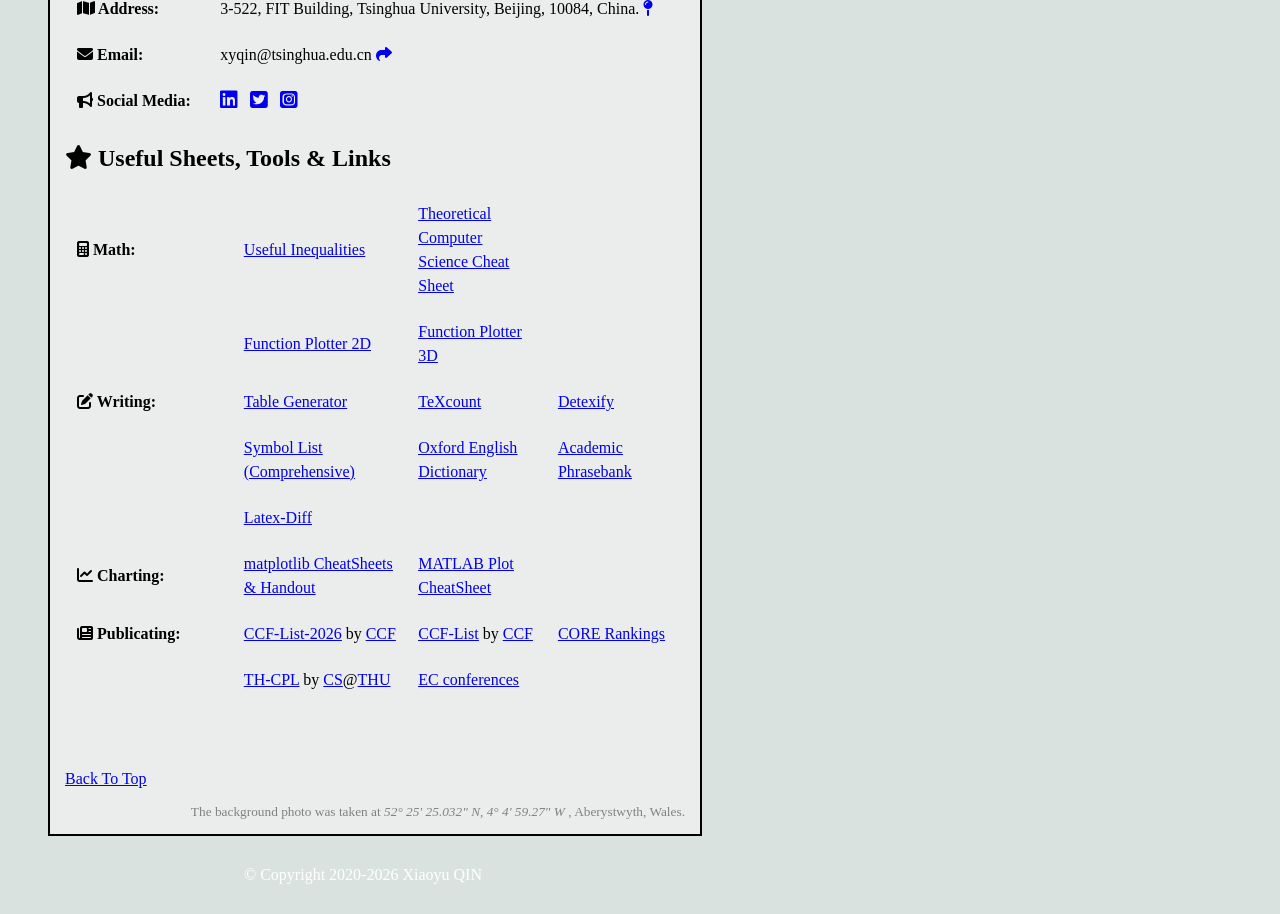
==== commit 414839e7: "Update VFAvatar publication links" ====
--- a/index.html
+++ b/index.html
@@ -317,7 +317,7 @@
                 </div> 
                 (<em>Shuo Huang</em>, <em>Zixuan Wang</em>, <em>Xiaoyu Qin*</em>, <em>Shikun Sun</em>, <em>Jiayi Li</em> and <em>Jia Jia*</em>)
                 &zwnj;
-                To appear in Proceedings of the Special Interest Group on Computer Graphics and Interactive Techniques Conference Conference Papers (SIGGRAPH '26). <a href="https://doi.org/10.1145/3799902.3811171"><i class="fa-solid fa-arrow-up-right-from-square"></i></a></div>
+                In Proceedings of the Special Interest Group on Computer Graphics and Interactive Techniques Conference Conference Papers (SIGGRAPH '26). <a href="https://doi.org/10.1145/3799902.3811171"><i class="fa-solid fa-arrow-up-right-from-square"></i></a> <a href="https://github.com/huangshuo200823/VFAvatar"><i class="fa-solid fa-laptop-code"></i></a></div>
             </td>
           </tr>
           <tr>
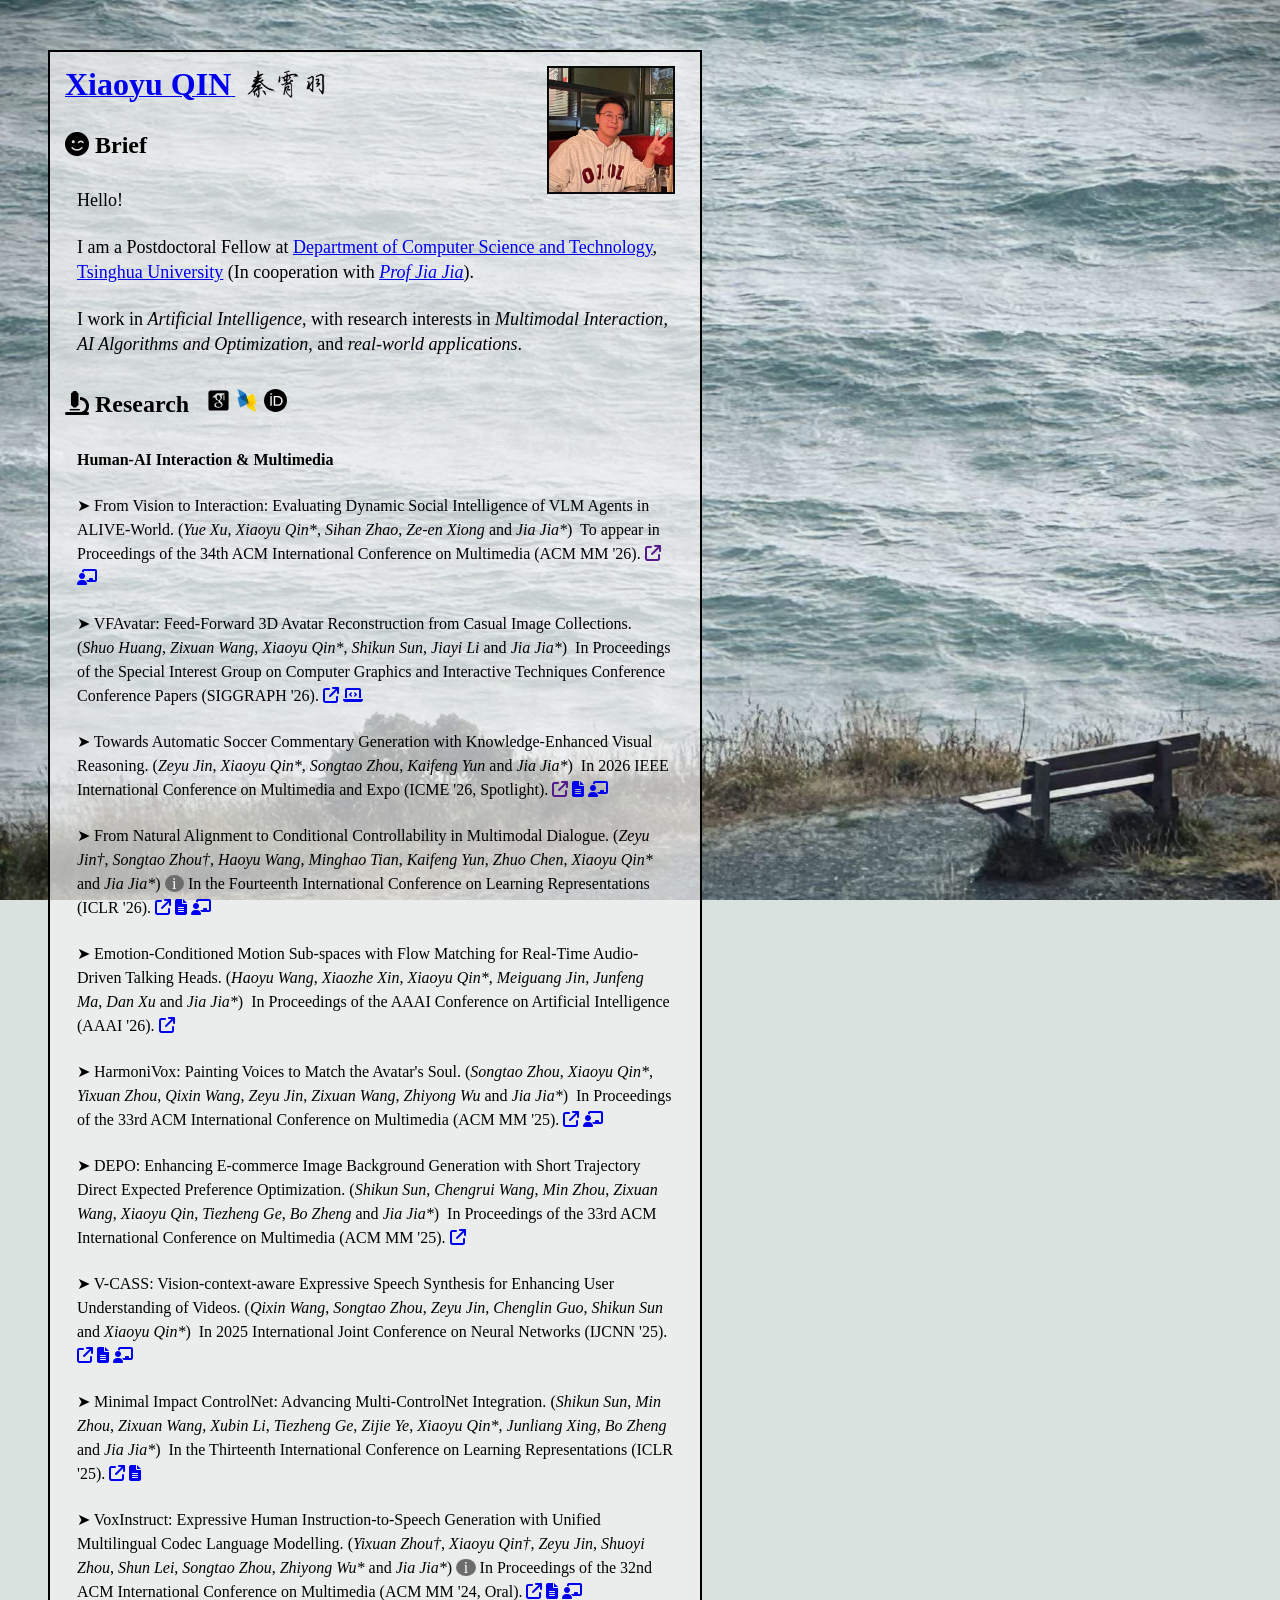
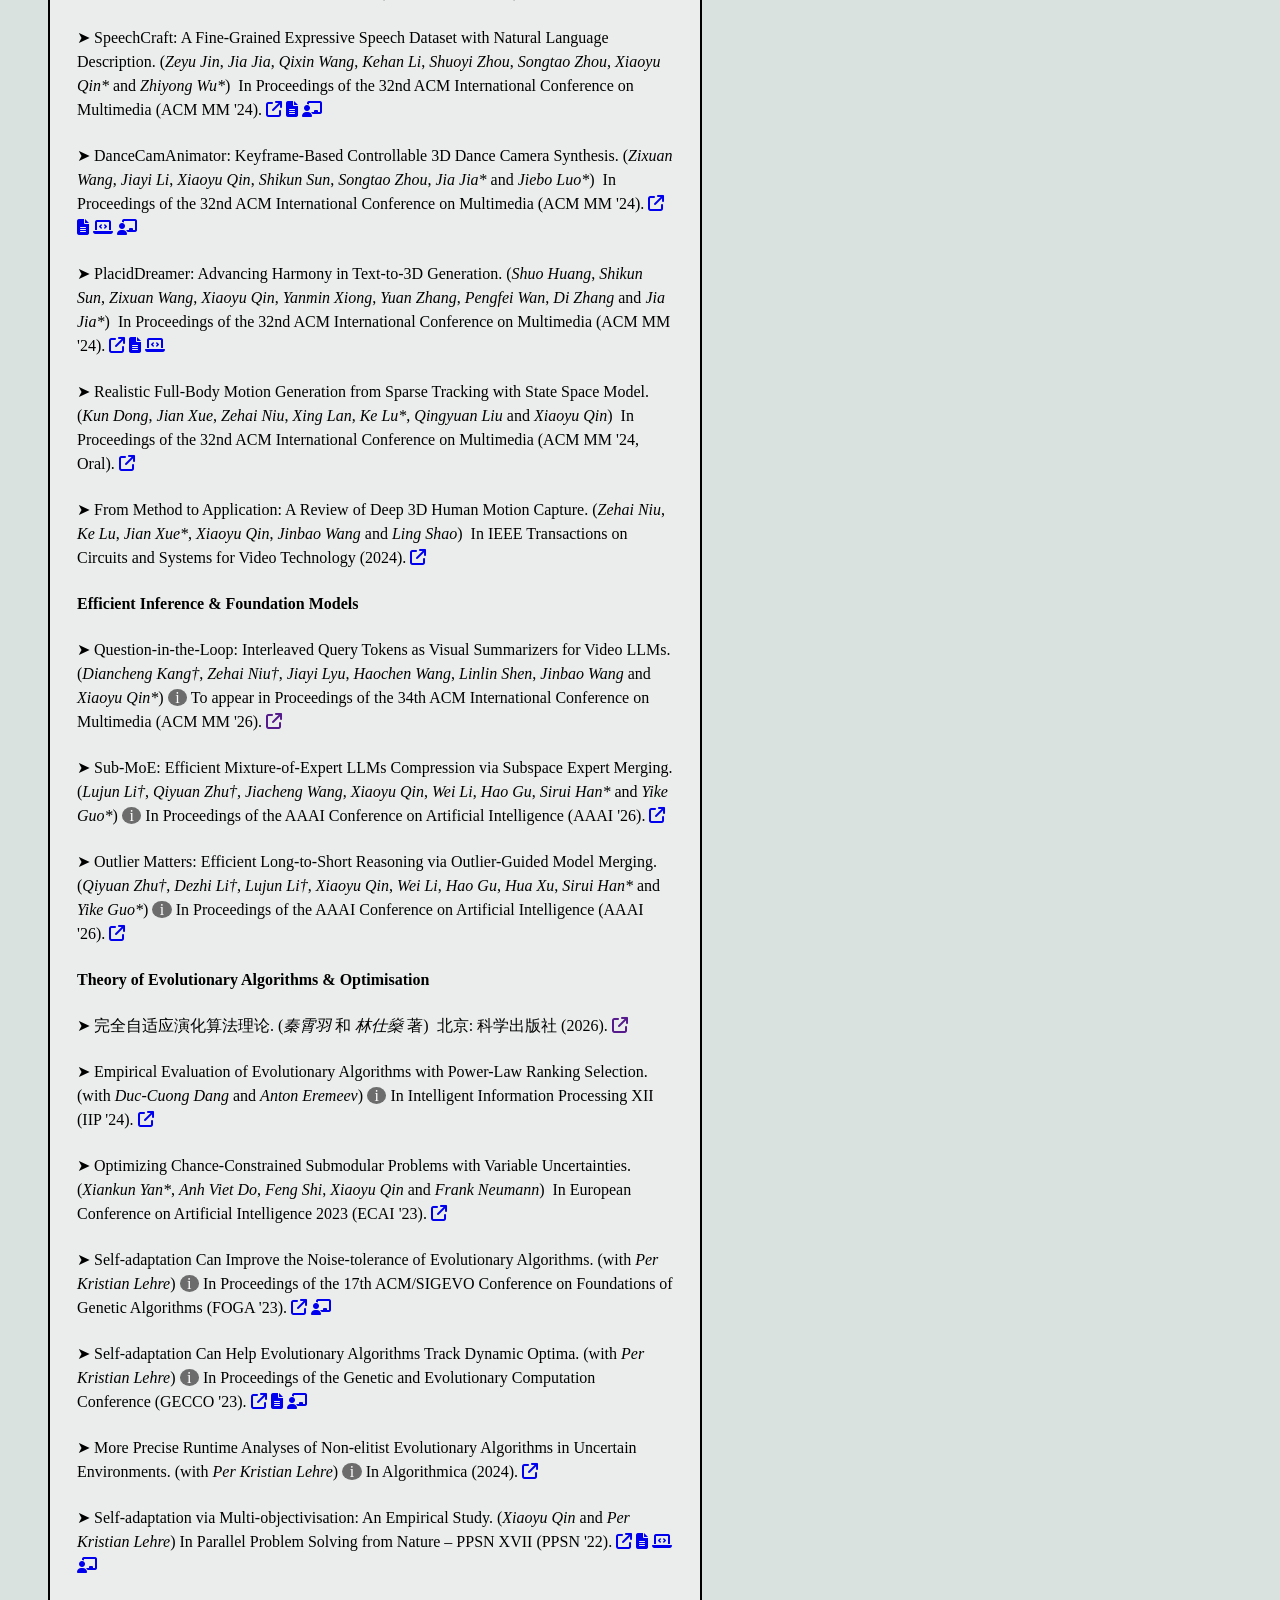
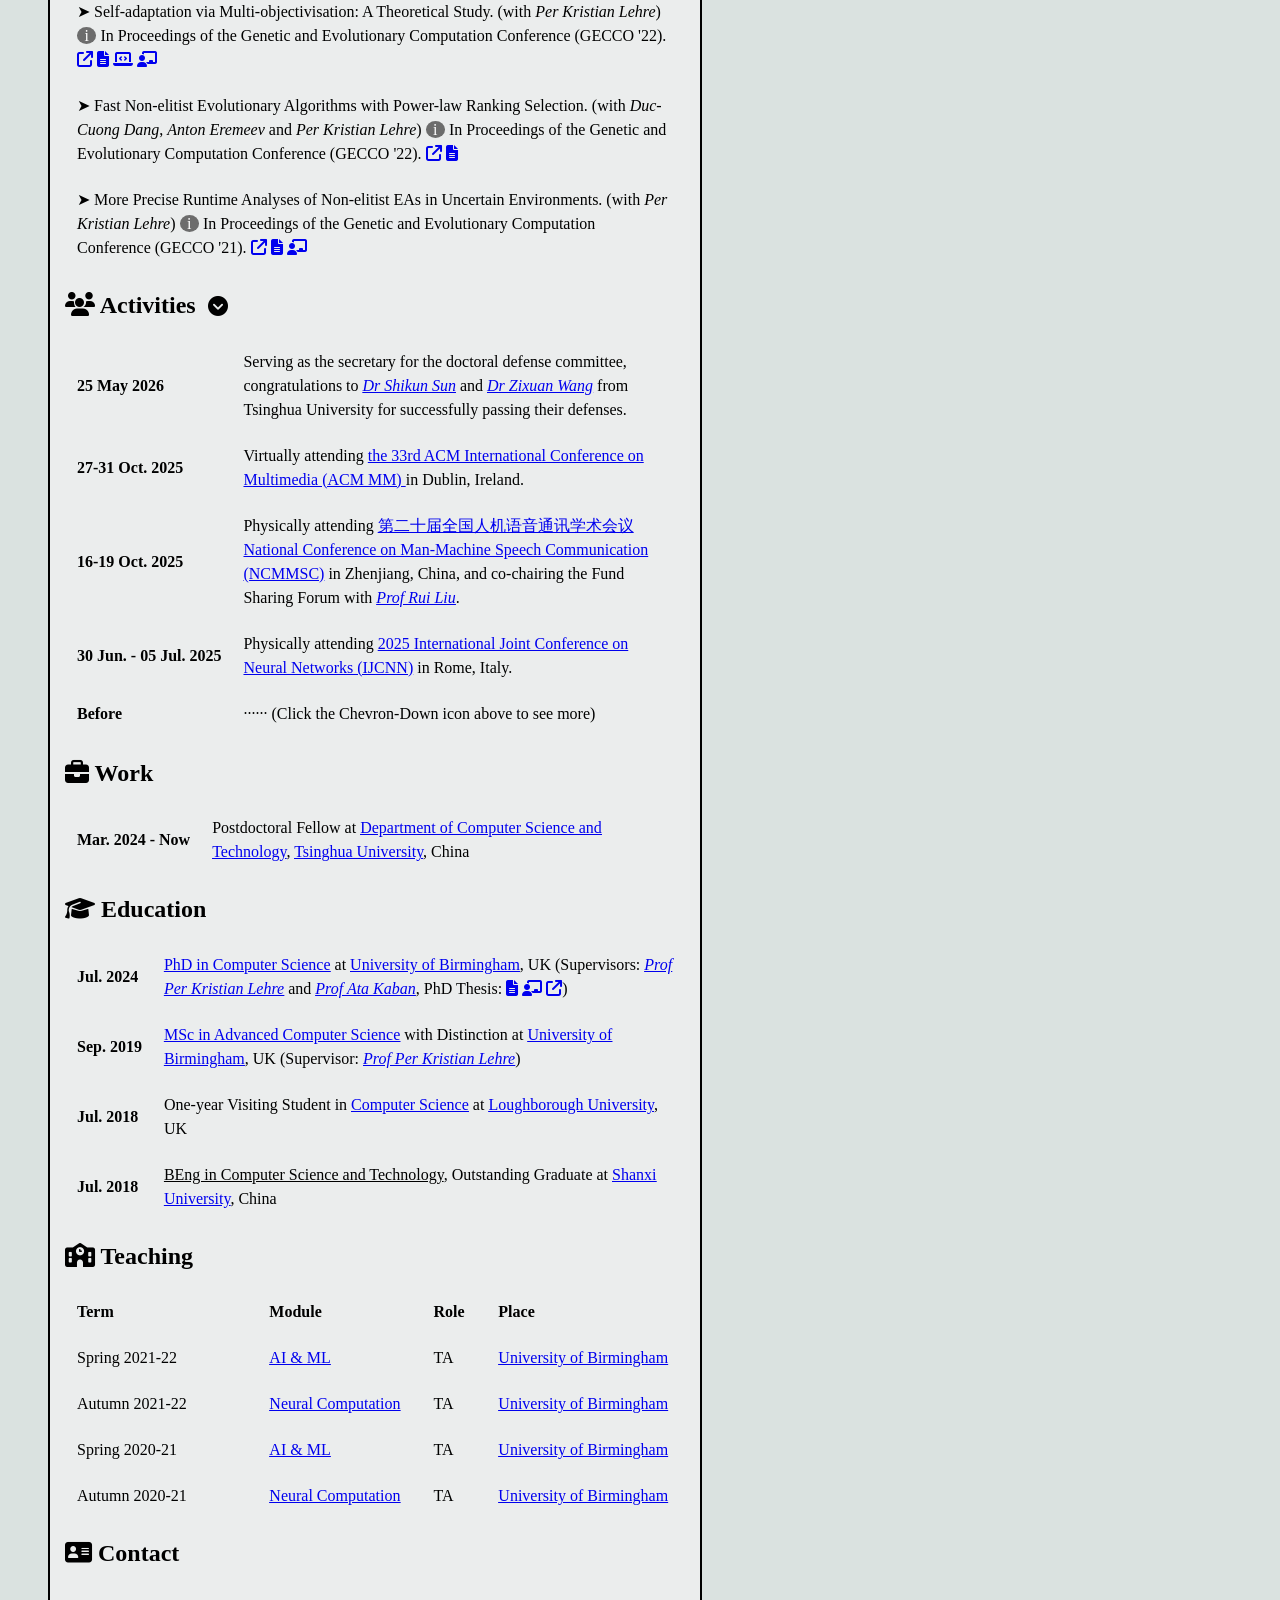
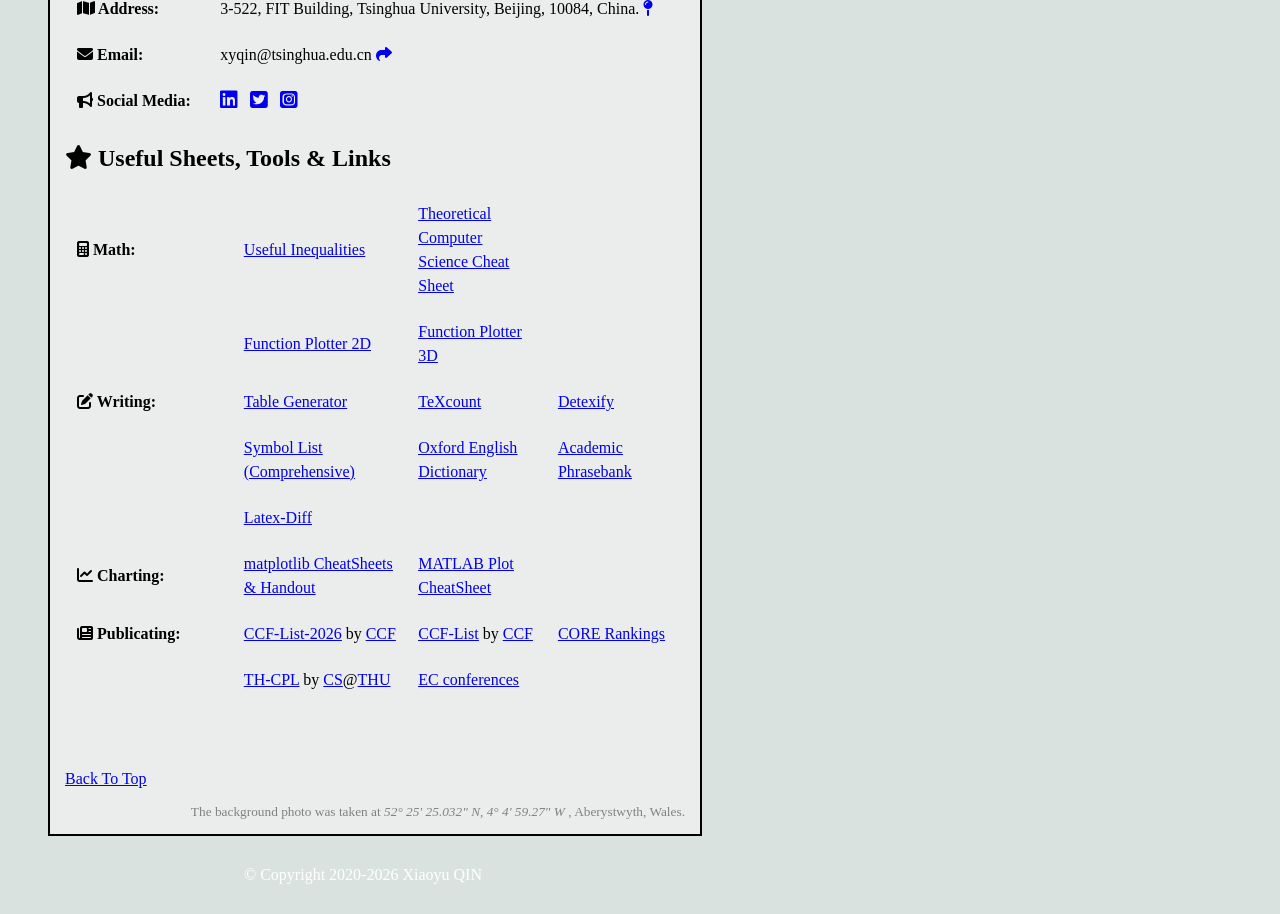
==== commit 9fddcf38: "Update PhD graduation date" ====
--- a/index.html
+++ b/index.html
@@ -1193,7 +1193,7 @@
         <table cellpadding="10" width="100%">
           <tr>
             <td width="7%" nowrap="nowrap">
-              <div><strong>Nov. 2023</strong></div>
+              <div><strong>Jul. 2024</strong></div>
             </td>
             <td>
               <div>
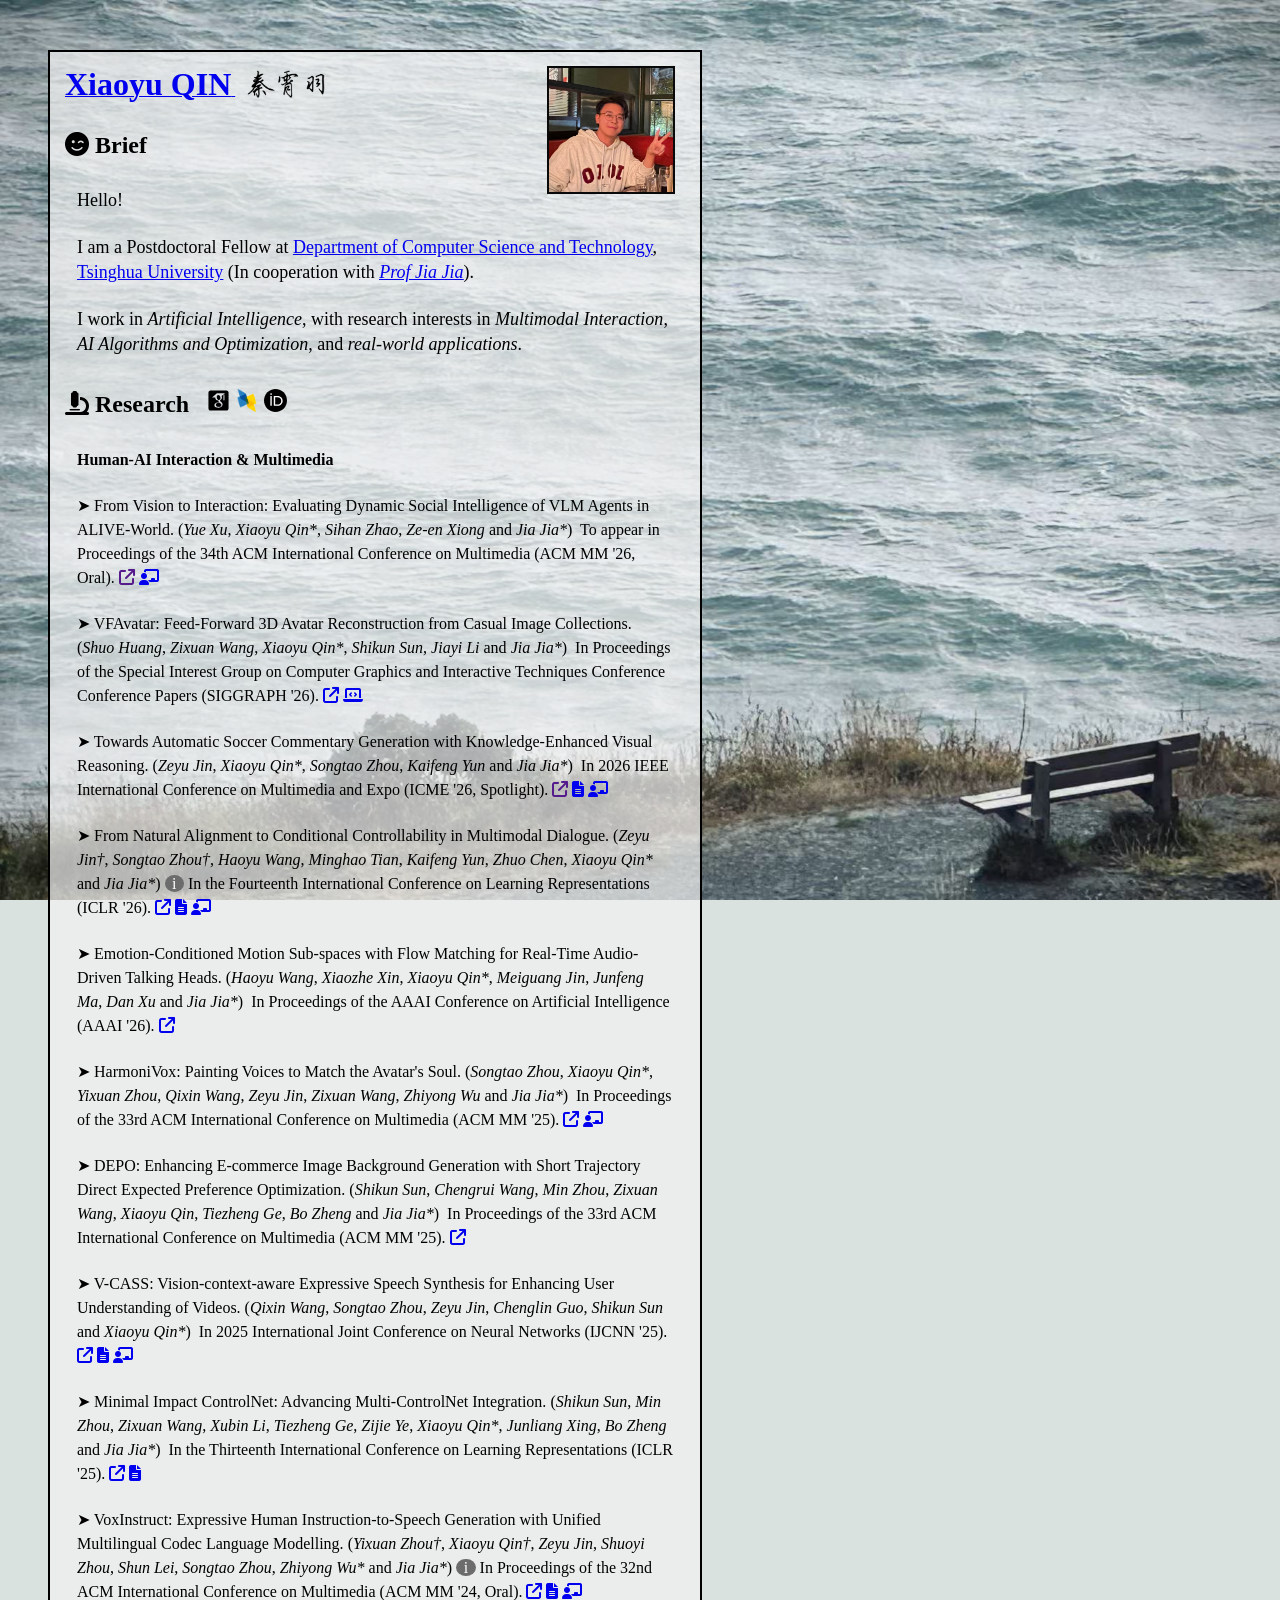
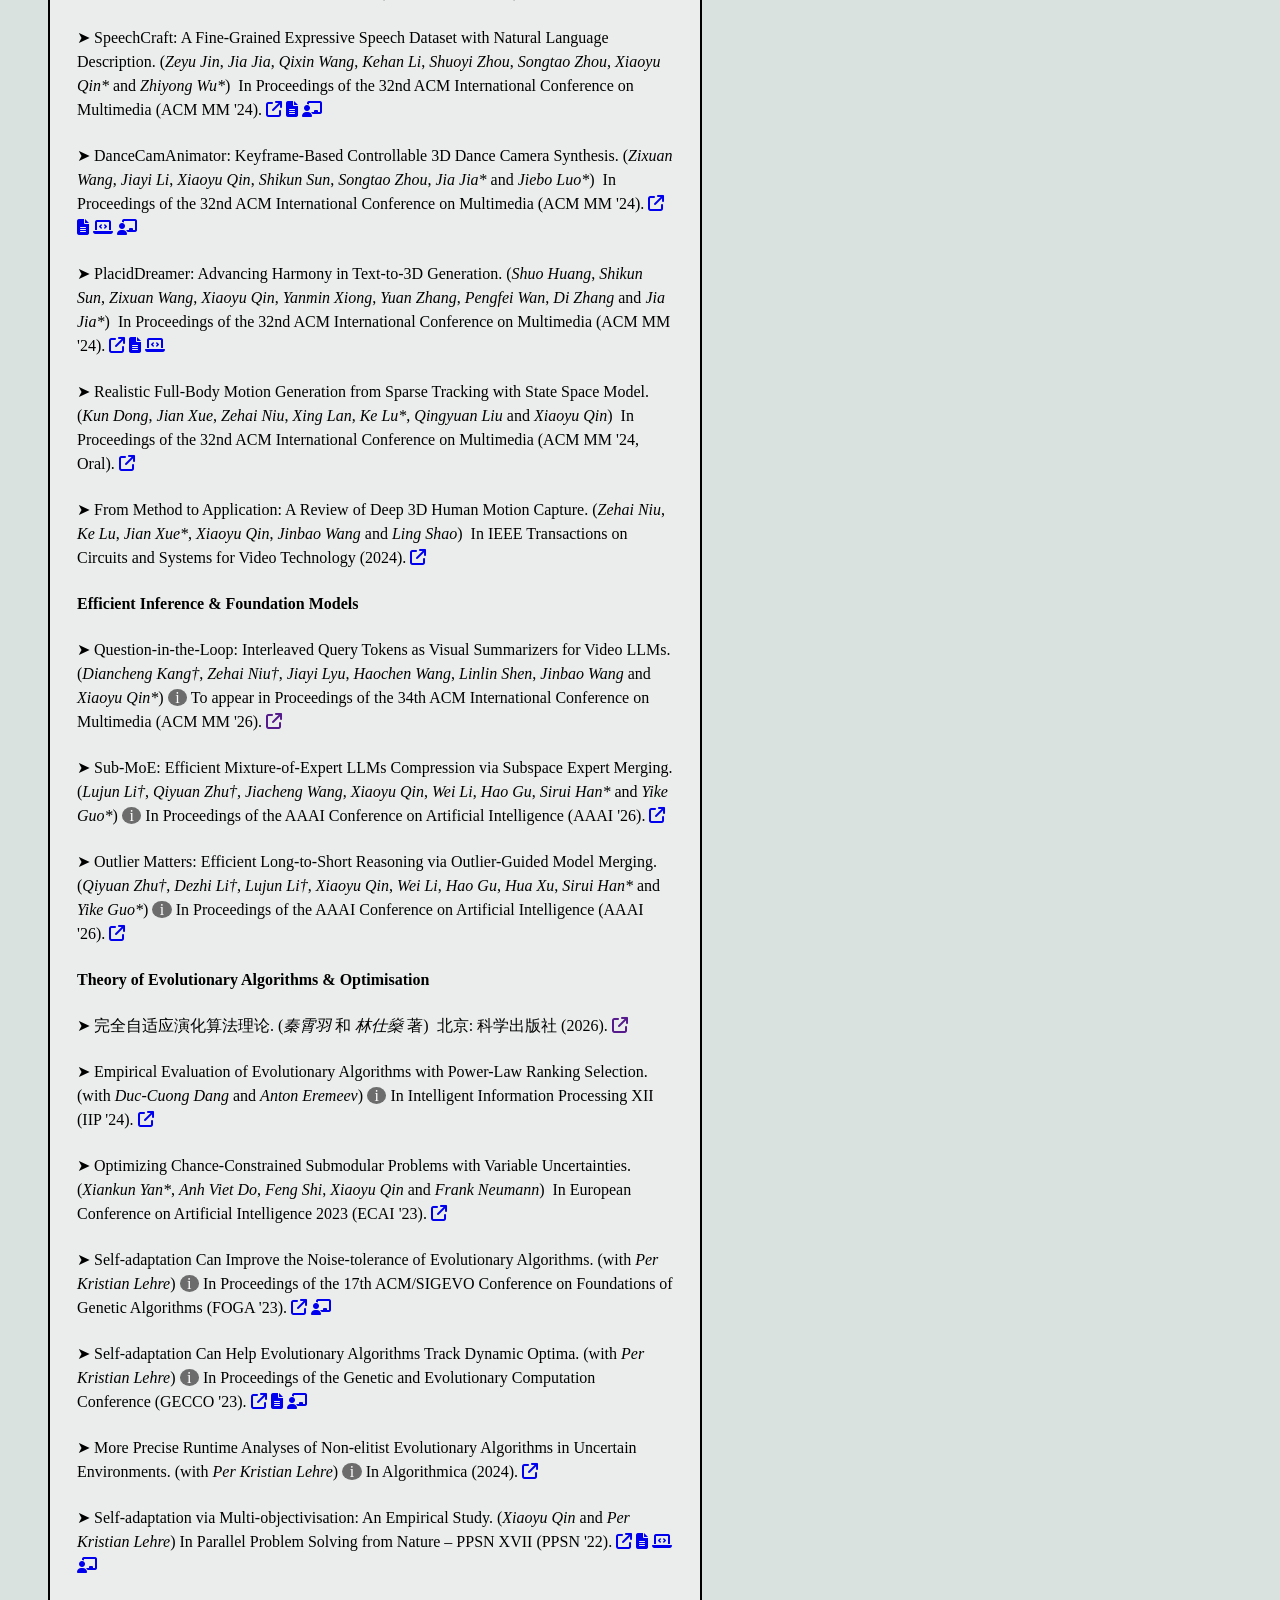
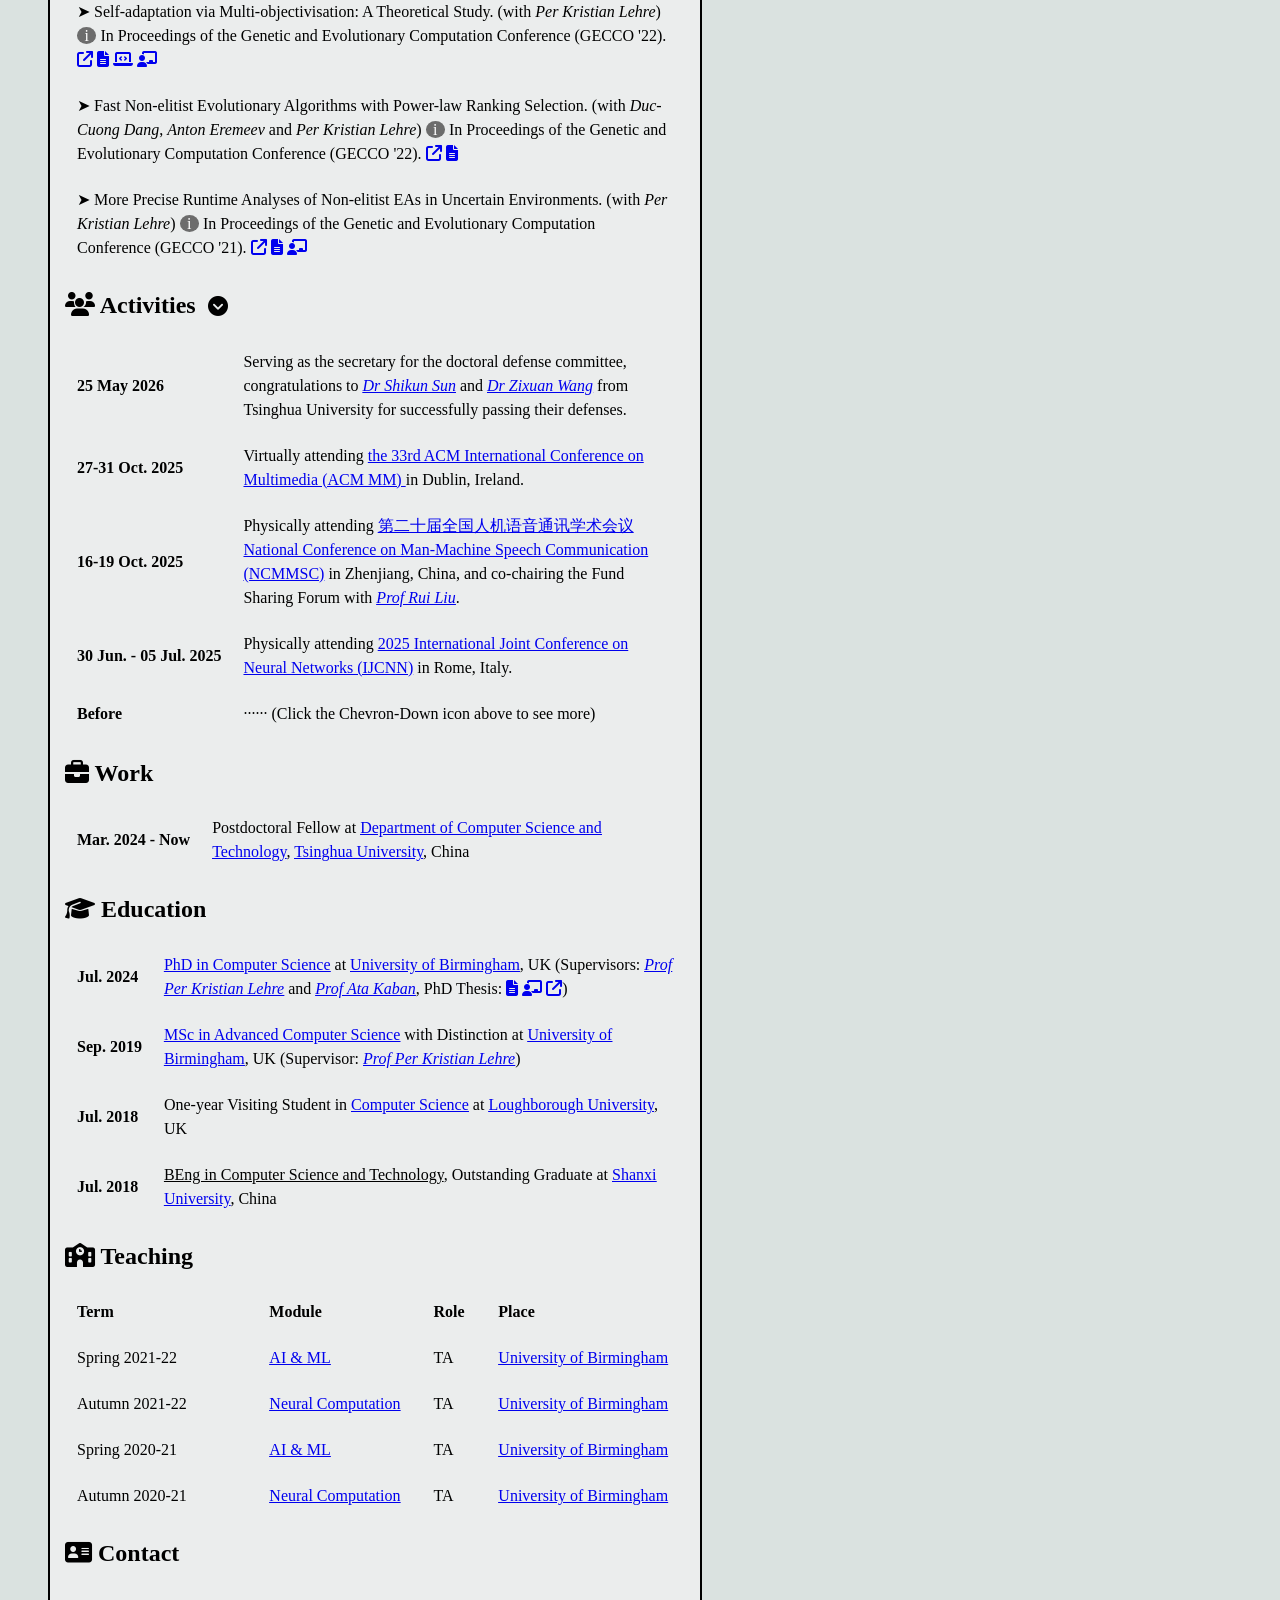
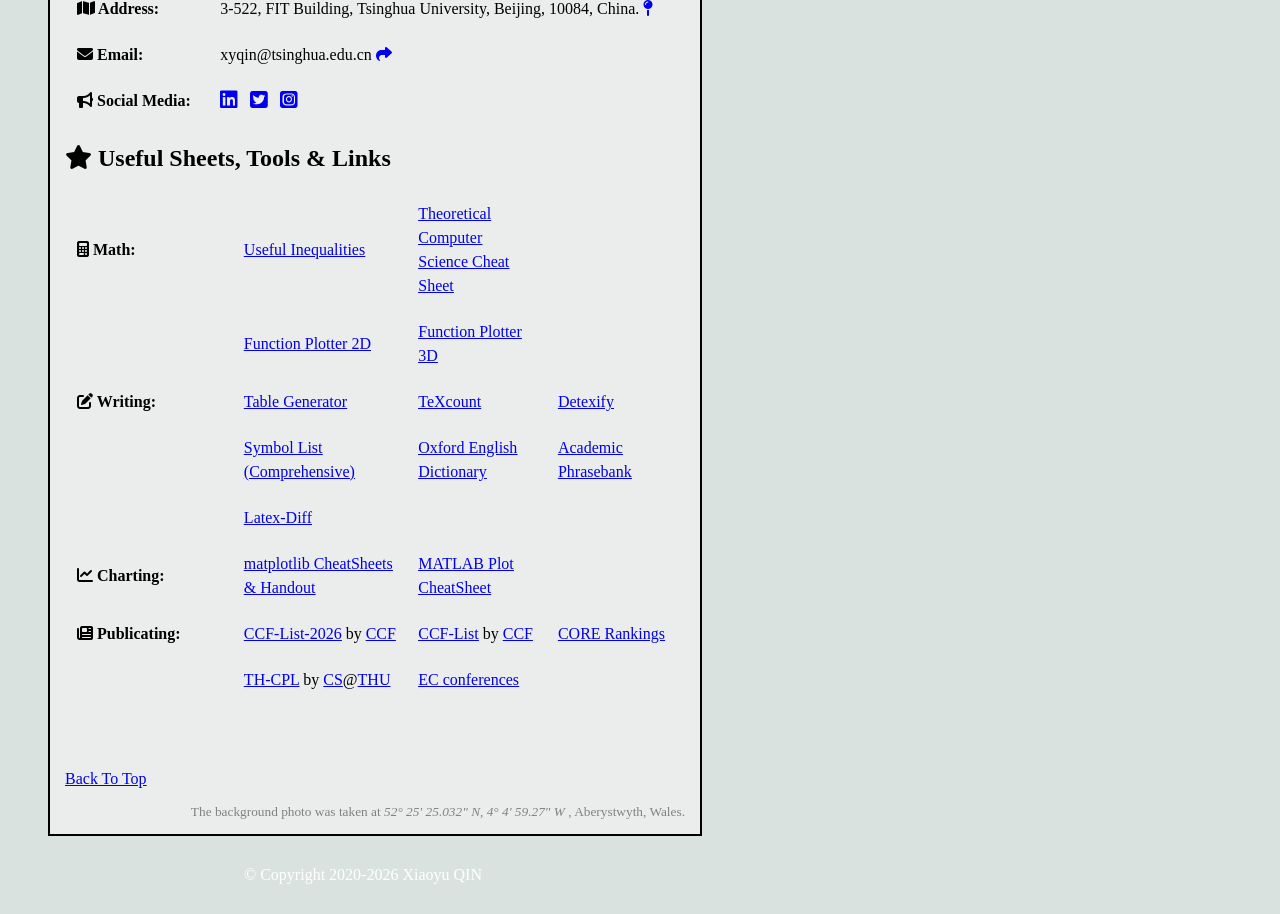
==== commit 0de34d98: "Mark ALIVE-World paper as ACM MM oral" ====
--- a/index.html
+++ b/index.html
@@ -303,7 +303,7 @@
                 </div>
                 (<em>Yue Xu</em>, <em>Xiaoyu Qin*</em>, <em>Sihan Zhao</em>, <em>Ze-en Xiong</em> and <em>Jia Jia*</em>)
                 &zwnj;
-                To appear in Proceedings of the 34th ACM International Conference on Multimedia (ACM MM '26). <a href=""><i class="fa-solid fa-arrow-up-right-from-square"></i></a> <a href="https://alivebench2026.github.io"><i class="fa-solid fa-chalkboard-user"></i></a></div>
+                To appear in Proceedings of the 34th ACM International Conference on Multimedia (ACM MM '26, Oral). <a href=""><i class="fa-solid fa-arrow-up-right-from-square"></i></a> <a href="https://alivebench2026.github.io"><i class="fa-solid fa-chalkboard-user"></i></a></div>
             </td>
           </tr>
           <tr>
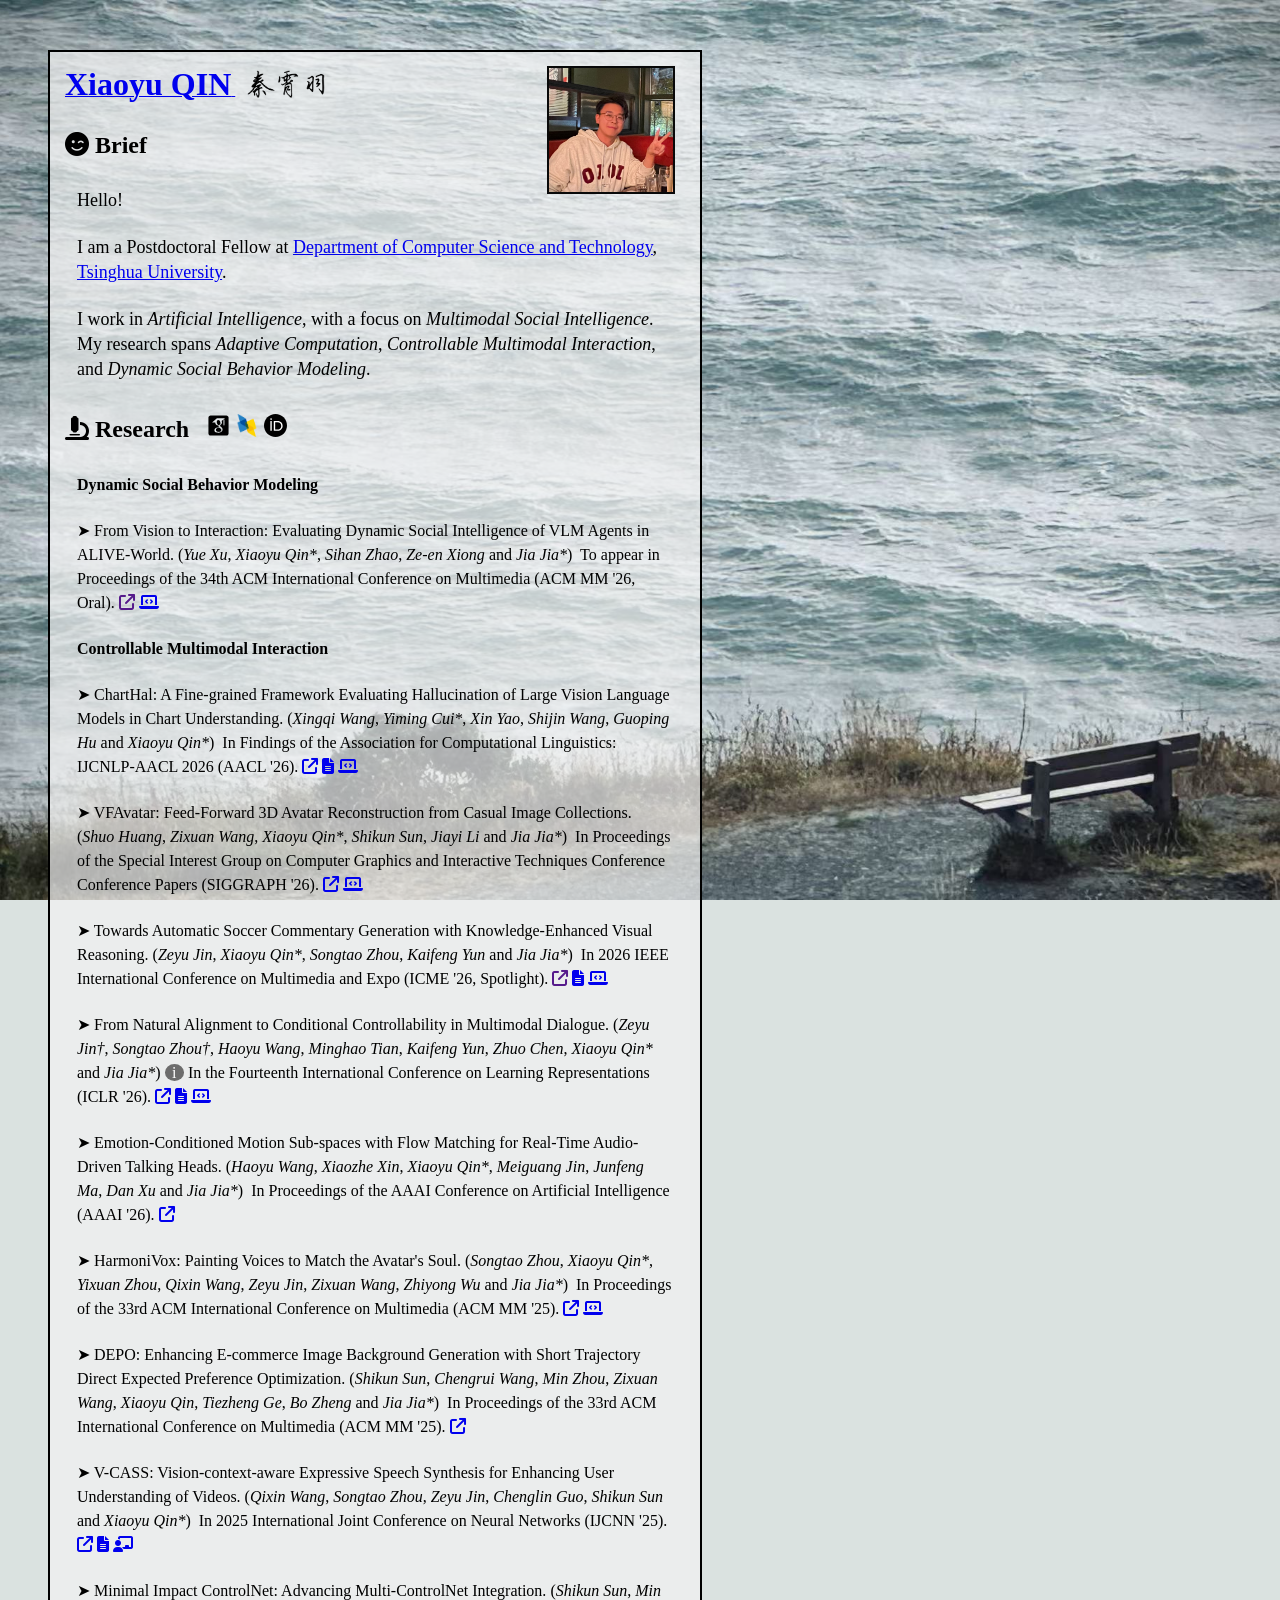
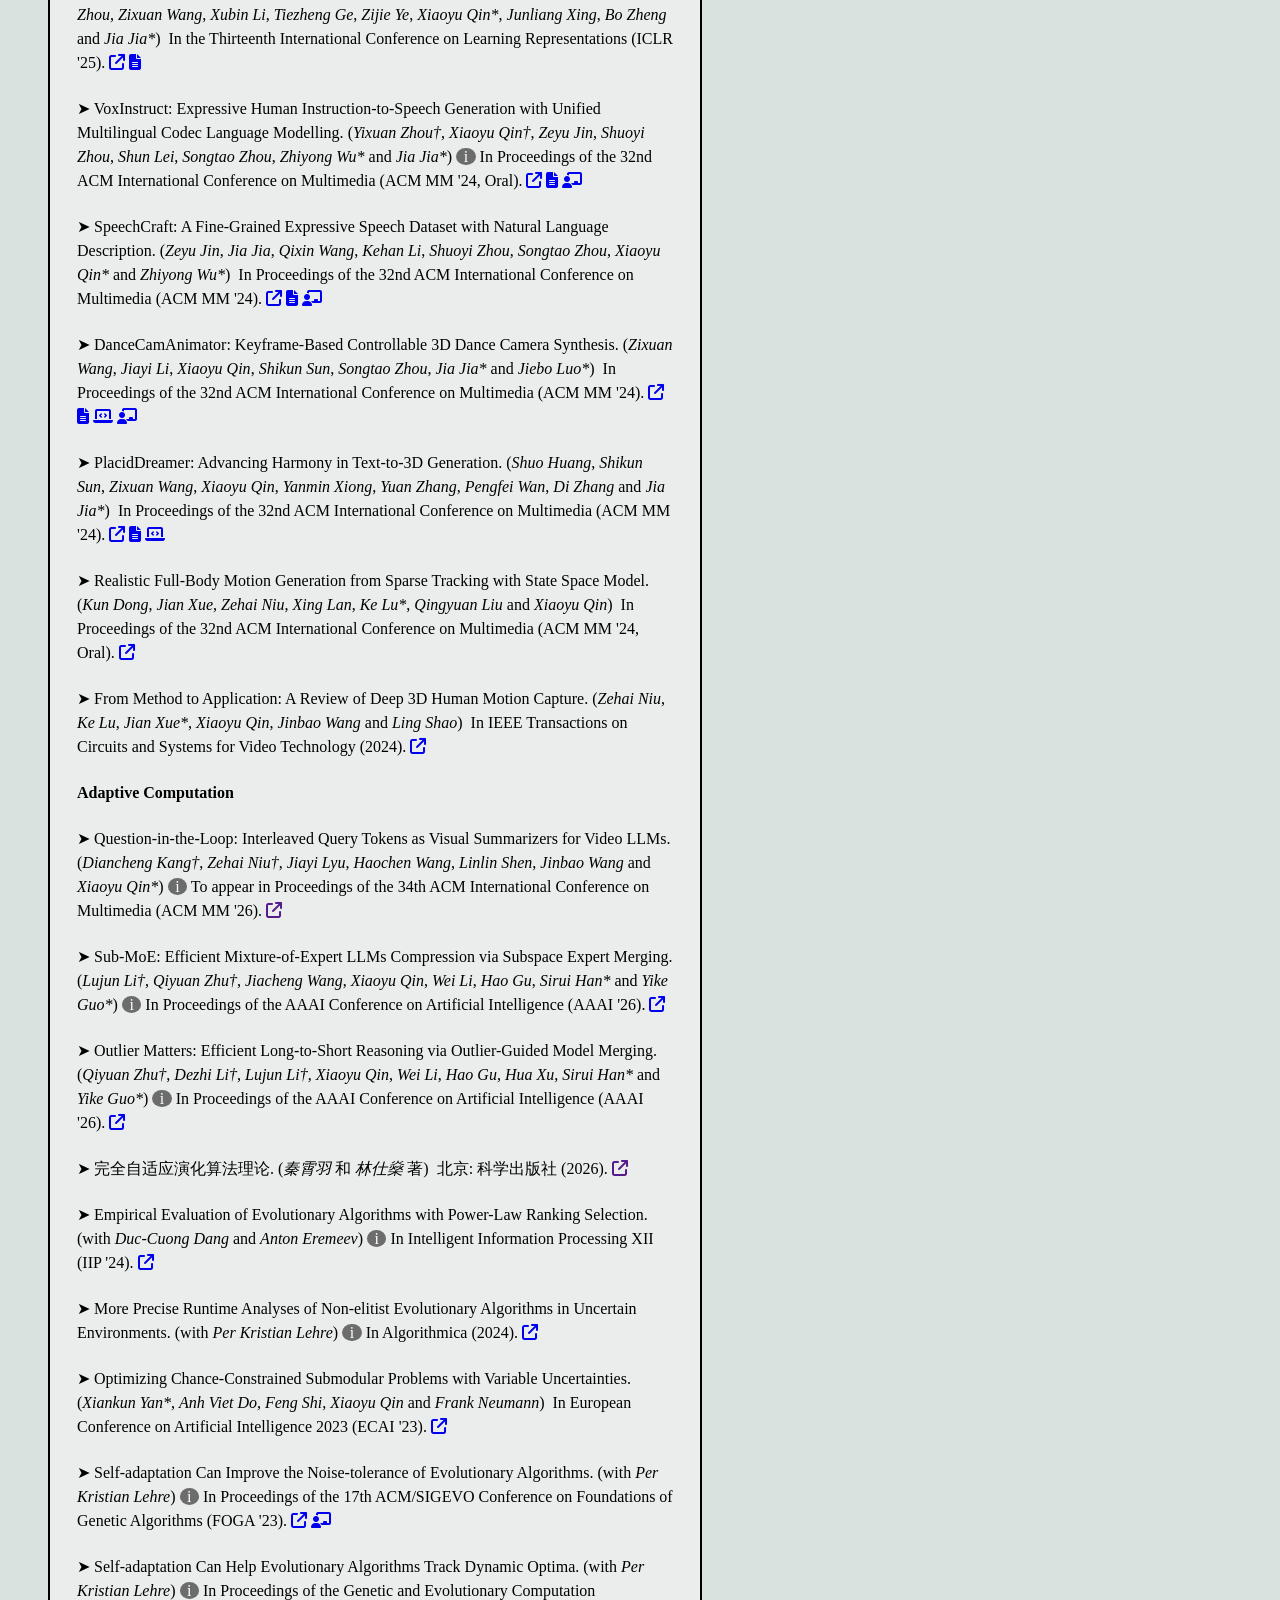
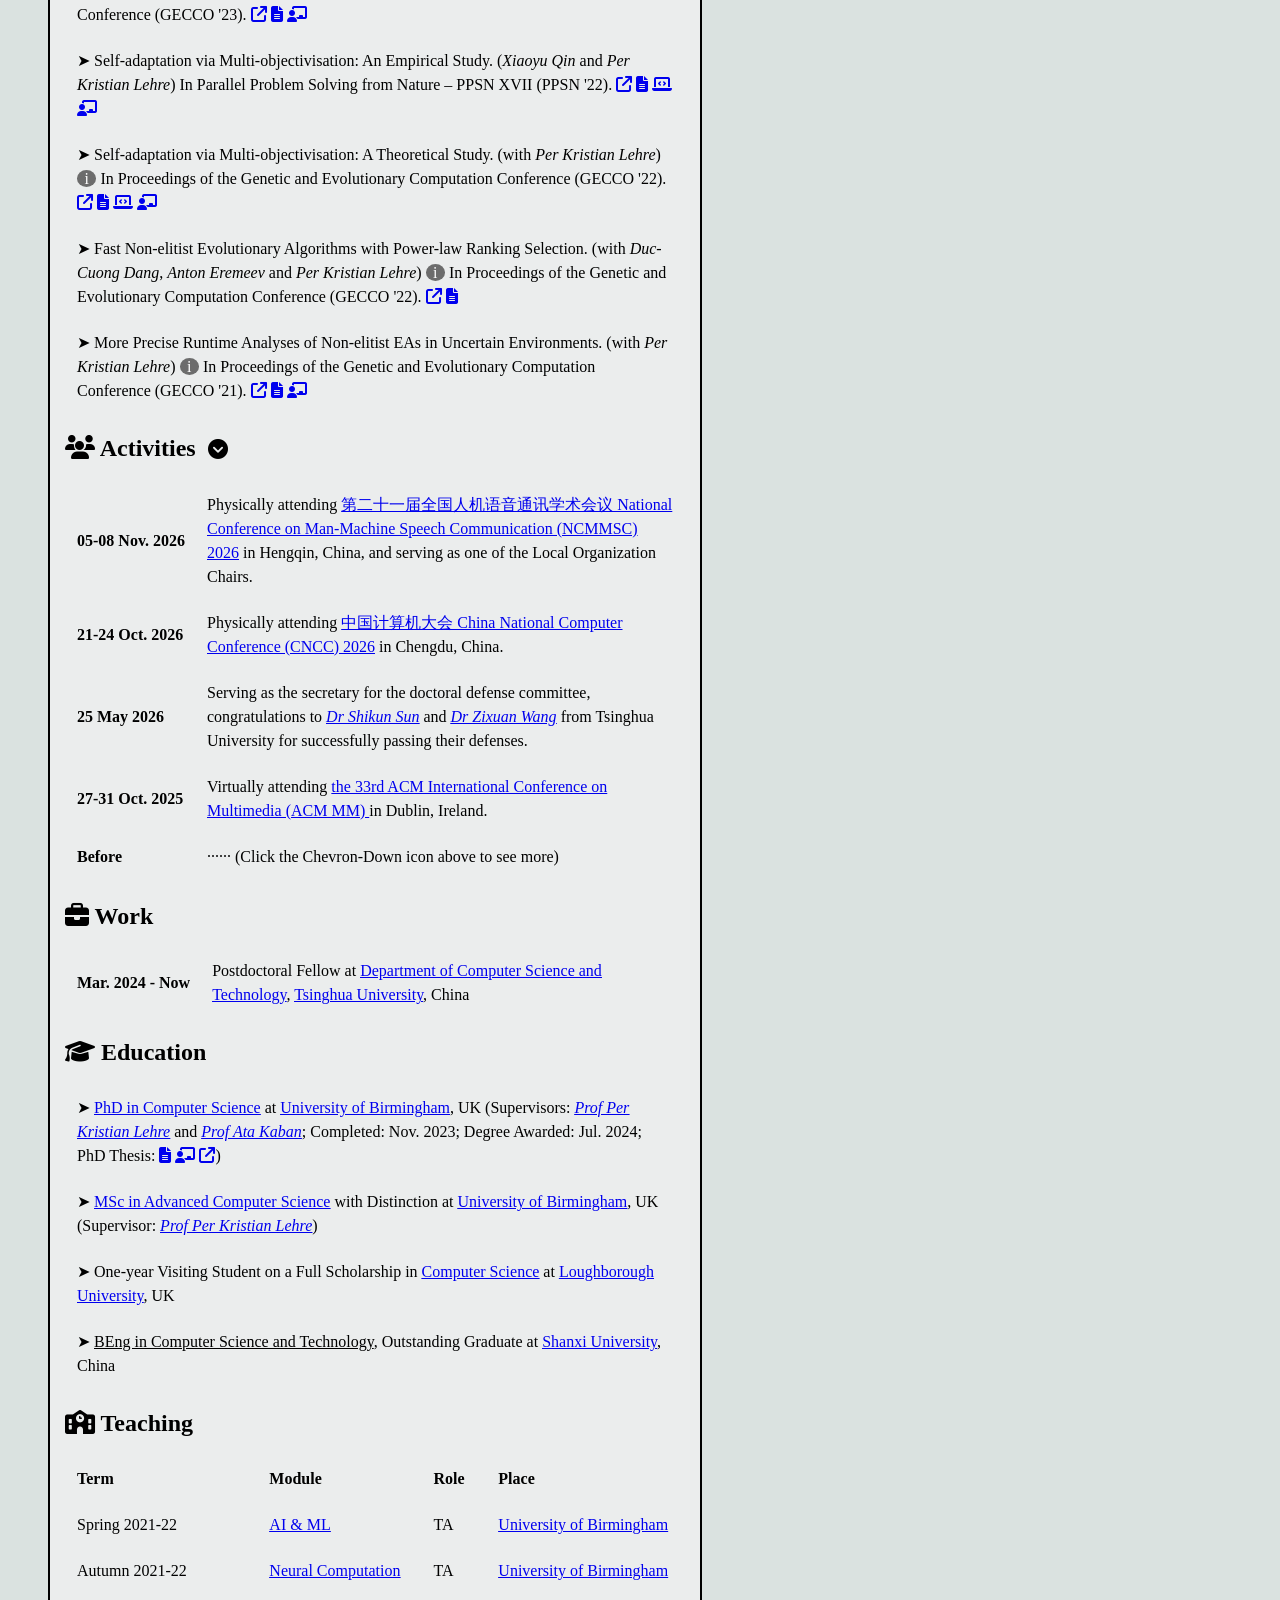
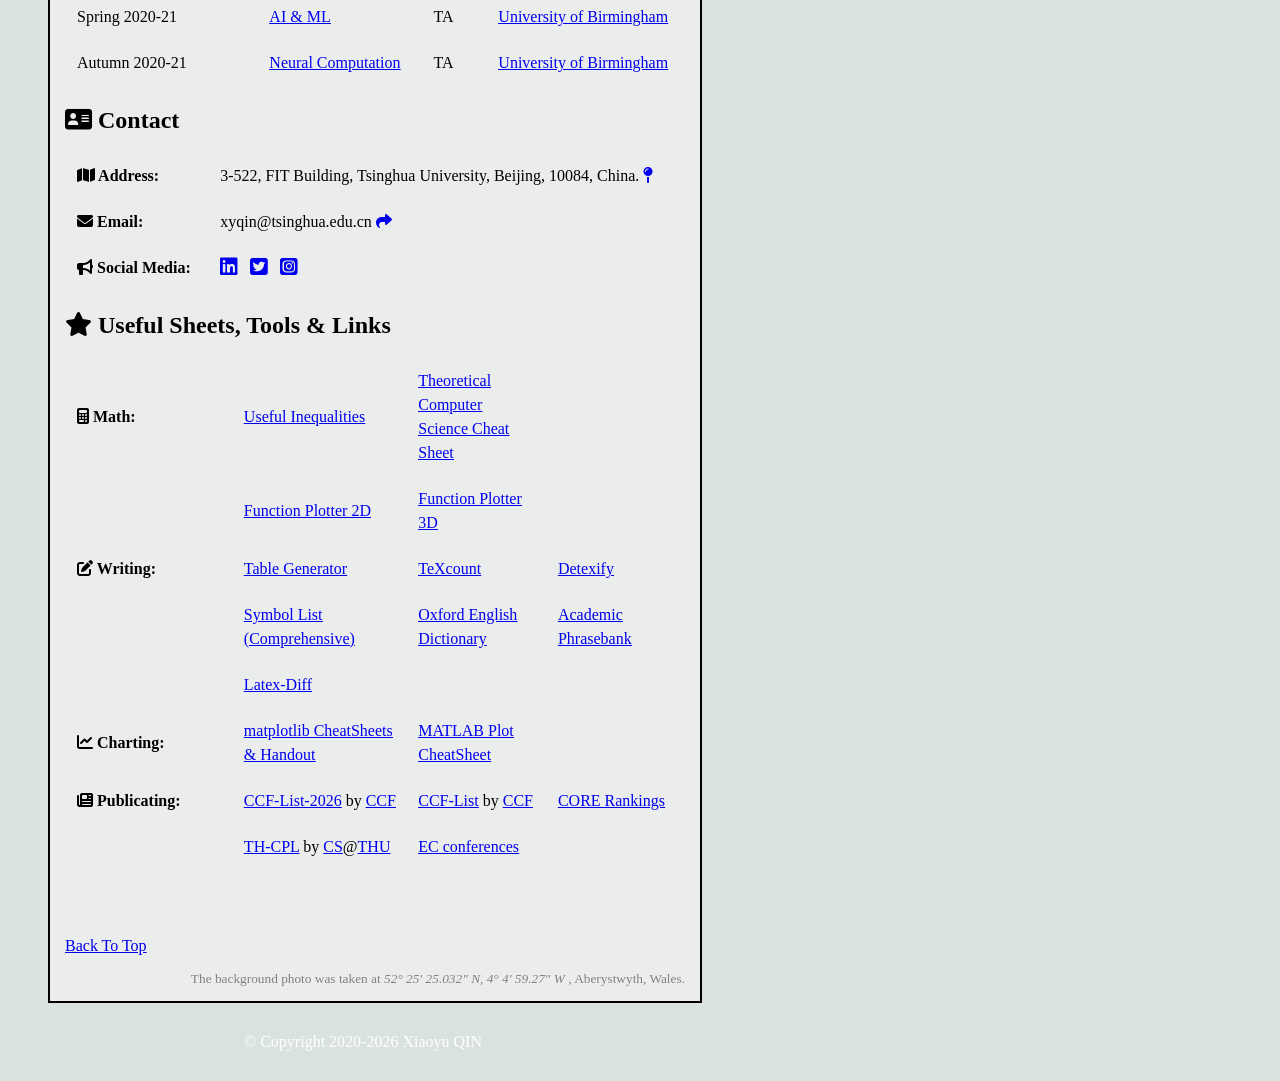
==== commit 91cb14d8: "Initial commit" ====
--- a/index.html
+++ b/index.html
@@ -76,6 +76,16 @@
     .visible-row {
       display: table-row;
     }
+    #s_act,
+    #s_res table {
+      /* Keep activities and publications at the same text scale on mobile. */
+      -webkit-text-size-adjust: 100%;
+      text-size-adjust: 100%;
+    }
+    #s_act table,
+    #s_res table {
+      font-size: 1rem;
+    }
     .wrap {
         display:inline;
         margin:0px;
@@ -253,7 +263,7 @@
             <td>
               <div> <font size="4.75"> 
                 I am a Postdoctoral Fellow at <a
-                  href="https://www.cs.tsinghua.edu.cn"><u>Department of Computer Science and Technology</u></a>, <a href="https://www.tsinghua.edu.cn"><u>Tsinghua University</u></a> (In cooperation with <a href="http://hcsi.cs.tsinghua.edu.cn/jiajia"><em><u>Prof Jia Jia</u></em></a>).
+                  href="https://www.cs.tsinghua.edu.cn"><u>Department of Computer Science and Technology</u></a>, <a href="https://www.tsinghua.edu.cn"><u>Tsinghua University</u></a>.
               </font>
               </div>
             </td>
@@ -261,7 +271,7 @@
           <tr>
             <td>
               <div><font size="4.75"> 
-                I work in <em>Artificial Intelligence</em>, with research interests in <em>Multimodal Interaction</em>, <em>AI Algorithms and Optimization</em>, and <em>real-world applications</em>.
+                I work in <em>Artificial Intelligence</em>, with a focus on <em>Multimodal Social Intelligence</em>. My research spans <em>Adaptive Computation</em>, <em>Controllable Multimodal Interaction</em>, and <em>Dynamic Social Behavior Modeling</em>.
               </font>
             </div>
             </td>
@@ -289,7 +299,7 @@
         <table cellpadding="10" width="100%">
           <tr>
             <td nowrap="nowrap">
-              <div><strong>Human-AI Interaction & Multimedia </strong></div>
+              <div><strong>Dynamic Social Behavior Modeling</strong></div>
             </td>
           </tr>
           <tr>
@@ -303,7 +313,26 @@
                 </div>
                 (<em>Yue Xu</em>, <em>Xiaoyu Qin*</em>, <em>Sihan Zhao</em>, <em>Ze-en Xiong</em> and <em>Jia Jia*</em>)
                 &zwnj;
-                To appear in Proceedings of the 34th ACM International Conference on Multimedia (ACM MM '26, Oral). <a href=""><i class="fa-solid fa-arrow-up-right-from-square"></i></a> <a href="https://alivebench2026.github.io"><i class="fa-solid fa-chalkboard-user"></i></a></div>
+                To appear in Proceedings of the 34th ACM International Conference on Multimedia (ACM MM '26, Oral). <a href=""><i class="fa-solid fa-arrow-up-right-from-square"></i></a> <a href="https://alivebench2026.github.io"><i class="fa-solid fa-laptop-code"></i></a></div>
+            </td>
+          </tr>
+          <tr>
+            <td nowrap="nowrap">
+              <div><strong>Controllable Multimodal Interaction</strong></div>
+            </td>
+          </tr>
+          <tr>
+            <td>
+              <div>
+                <div class="image-container">
+                  <p class="text" style="display: inline;" >
+                    &#10148 ChartHal: A Fine-grained Framework Evaluating Hallucination of Large Vision Language Models in Chart Understanding.
+                  </p>
+                  <img class="image" src="images/paper-img/aacl2026-charthal.jpg">
+                </div>
+                (<em>Xingqi Wang</em>, <em>Yiming Cui*</em>, <em>Xin Yao</em>, <em>Shijin Wang</em>, <em>Guoping Hu</em> and <em>Xiaoyu Qin*</em>)
+                &zwnj;
+                In Findings of the Association for Computational Linguistics: IJCNLP-AACL 2026 (AACL '26). <a href="https://aclanthology.org/2026.findings-aacl.88/"><i class="fa-solid fa-arrow-up-right-from-square"></i></a> <a href="https://arxiv.org/pdf/2509.17481"><i class="fa-regular fa-file-lines"></i></a> <a href="https://github.com/ymcui/ChartHal"><i class="fa-solid fa-laptop-code"></i></a></div>
             </td>
           </tr>
           <tr>
@@ -331,7 +360,7 @@
                 </div> 
                 (<em>Zeyu Jin</em>, <em>Xiaoyu Qin*</em>, <em>Songtao Zhou</em>, <em>Kaifeng Yun</em> and <em>Jia Jia*</em>)
                 &zwnj;
-                In 2026 IEEE International Conference on Multimedia and Expo (ICME '26, Spotlight). <a href=""><i class="fa-solid fa-arrow-up-right-from-square"></i></a> <a href="https://arxiv.org/pdf/2604.00057"><i class="fa-regular fa-file-lines"></i></a> <a href="https://gamesight2025.github.io/gamesight2025/"><i class="fa-solid fa-chalkboard-user"></i></a></div>
+                In 2026 IEEE International Conference on Multimedia and Expo (ICME '26, Spotlight). <a href=""><i class="fa-solid fa-arrow-up-right-from-square"></i></a> <a href="https://arxiv.org/pdf/2604.00057"><i class="fa-regular fa-file-lines"></i></a> <a href="https://gamesight2025.github.io/gamesight2025/"><i class="fa-solid fa-laptop-code"></i></a></div>
             </td>
           </tr>
           <tr>
@@ -350,7 +379,7 @@
                   </div> 
                 </div> 
                 &zwnj;
-                In the Fourteenth International Conference on Learning Representations (ICLR '26). <a href="https://iclr.cc/virtual/2026/poster/10008267"><i class="fa-solid fa-arrow-up-right-from-square"></i></a> <a href="https://arxiv.org/pdf/2603.29162"><i class="fa-regular fa-file-lines"></i></a> <a href="https://mmdiaiclr26.github.io/mmdiaiclr26/"><i class="fa-solid fa-chalkboard-user"></i></a></div>
+                In the Fourteenth International Conference on Learning Representations (ICLR '26). <a href="https://iclr.cc/virtual/2026/poster/10008267"><i class="fa-solid fa-arrow-up-right-from-square"></i></a> <a href="https://arxiv.org/pdf/2603.29162"><i class="fa-regular fa-file-lines"></i></a> <a href="https://mmdiaiclr26.github.io/mmdiaiclr26/"><i class="fa-solid fa-laptop-code"></i></a></div>
             </td>
           </tr>
           <tr>
@@ -378,7 +407,7 @@
                 </div> 
                 (<em>Songtao Zhou</em>, <em>Xiaoyu Qin*</em>, <em>Yixuan Zhou</em>, <em>Qixin Wang</em>, <em>Zeyu Jin</em>, <em>Zixuan Wang</em>, <em>Zhiyong Wu</em> and <em>Jia Jia*</em>)
                 &zwnj;
-                In Proceedings of the 33rd ACM International Conference on Multimedia (ACM MM '25). <a href="https://doi.org/10.1145/3746027.3755736"><i class="fa-solid fa-arrow-up-right-from-square"></i></a> <a href="https://harmonivox.github.io/harmonivox/"><i class="fa-solid fa-chalkboard-user"></i></a> </div>
+                In Proceedings of the 33rd ACM International Conference on Multimedia (ACM MM '25). <a href="https://doi.org/10.1145/3746027.3755736"><i class="fa-solid fa-arrow-up-right-from-square"></i></a> <a href="https://harmonivox.github.io/harmonivox/"><i class="fa-solid fa-laptop-code"></i></a> </div>
             </td>
           </tr>
           <tr>
@@ -514,7 +543,7 @@
           </tr>
           <tr>
             <td nowrap="nowrap">
-              <div><strong>Efficient Inference & Foundation Models</strong></div>
+              <div><strong>Adaptive Computation</strong></div>
             </td>
           </tr>
           <tr>
@@ -572,11 +601,6 @@
                 </div>
                 &zwnj;
                 In Proceedings of the AAAI Conference on Artificial Intelligence (AAAI '26). <a href="https://doi.org/10.1609/aaai.v40i41.40828"><i class="fa-solid fa-arrow-up-right-from-square"></i></a></div>
-            </td>
-          </tr>
-          <tr>
-            <td nowrap="nowrap">
-              <div><strong>Theory of Evolutionary Algorithms & Optimisation</strong></div>
             </td>
           </tr>
           <tr>
@@ -610,6 +634,23 @@
                   </div> 
                   &zwnj;
                   In Intelligent Information Processing XII (IIP '24). <a href="https://doi.org/10.1007/978-3-031-57808-3_16"><i class="fa-solid fa-arrow-up-right-from-square"></i></a>
+              </td>
+            </tr>
+            <tr>
+              <td>
+                <div>
+                  <div class="image-container">
+                    <p class="text" style="display: inline;" > &#10148 More Precise Runtime
+                      Analyses of Non-elitist Evolutionary Algorithms in Uncertain Environments.</p>
+                    <img class="image" style="width:400px;height:auto;" src="images/paper-img/algo2022-noise-main-thm.png">
+                  </div>
+                  (with <em>Per Kristian Lehre</em>)
+                  <div class="wrap">
+                    <div class="help-tip">
+                      <p>Following the convention of Theoretical Computer Science that the co-authors are listed in <i>Alphabetical Order</i>.</p>
+                    </div>
+                  </div>
+                  &zwnj; In Algorithmica (2024). <a href="https://link.springer.com/article/10.1007/s00453-022-01044-5"><i class="fa-solid fa-arrow-up-right-from-square"></i></a>
               </td>
             </tr>
             <tr>
@@ -670,23 +711,6 @@
               <td>
                 <div>
                   <div class="image-container">
-                    <p class="text" style="display: inline;" > &#10148 More Precise Runtime
-                      Analyses of Non-elitist Evolutionary Algorithms in Uncertain Environments.</p>
-                    <img class="image" style="width:400px;height:auto;" src="images/paper-img/algo2022-noise-main-thm.png">
-                  </div> 
-                  (with <em>Per Kristian Lehre</em>)
-                  <div class="wrap">
-                    <div class="help-tip">
-                      <p>Following the convention of Theoretical Computer Science that the co-authors are listed in <i>Alphabetical Order</i>.</p> 
-                    </div> 
-                  </div> 
-                  &zwnj; In Algorithmica (2024). <a href="https://link.springer.com/article/10.1007/s00453-022-01044-5"><i class="fa-solid fa-arrow-up-right-from-square"></i></a>
-              </td>
-            </tr>
-            <tr>
-              <td>
-                <div>
-                  <div class="image-container">
                     <p class="text" style="display: inline;" > 
                       &#10148 Self-adaptation via Multi-objectivisation: An Empirical Study. 
                     </p>
@@ -769,6 +793,26 @@
         <table cellpadding="10" width="100%" align="right">
           <tr class="visible-row">
             <td width="7%" nowrap="nowrap">
+              <div><strong>05-08 Nov. 2026</strong></div>
+            </td>
+            <td>
+              <div>
+                Physically attending <a href="https://www.ncmmsc.org.cn/" target="_blank">第二十一届全国人机语音通讯学术会议 National Conference on Man-Machine Speech Communication (NCMMSC) 2026</a> in Hengqin, China, and serving as one of the Local Organization Chairs.
+              </div>
+            </td>
+          </tr>
+          <tr class="visible-row">
+            <td width="7%" nowrap="nowrap">
+              <div><strong>21-24 Oct. 2026</strong></div>
+            </td>
+            <td>
+              <div>
+                Physically attending <a href="https://ccf.org.cn/CNCC2026" target="_blank">中国计算机大会 China National Computer Conference (CNCC) 2026</a> in Chengdu, China.
+              </div>
+            </td>
+          </tr>
+          <tr class="visible-row">
+            <td width="7%" nowrap="nowrap">
               <div><strong>25 May 2026</strong></div>
             </td>
             <td>
@@ -787,17 +831,17 @@
               </div>
             </td>
           </tr>
-          <tr class="visible-row">
+          <tr class="hidden-row">
             <td width="7%" nowrap="nowrap">
               <div><strong>16-19 Oct. 2025</strong></div>
             </td>
             <td>
               <div>
-                Physically attending <a href="http://www.ncmmsc.org.cn" target="_blank">第二十届全国人机语音通讯学术会议 National Conference on Man-Machine Speech Communication (NCMMSC)</a> in Zhenjiang, China, and co-chairing the Fund Sharing Forum with <a href="https://ttslr.github.io/index_ruiliu.html"><em><u>Prof Rui Liu</u></em></a>.
-              </div>
-            </td>
-          </tr>
-          <tr class="visible-row">
+                Physically attending <a href="https://www.ncmmsc.org.cn/2025/" target="_blank">第二十届全国人机语音通讯学术会议 National Conference on Man-Machine Speech Communication (NCMMSC)</a> in Zhenjiang, China, and co-chairing the Fund Sharing Forum with <a href="https://ttslr.github.io/index_ruiliu.html"><em><u>Prof Rui Liu</u></em></a>.
+              </div>
+            </td>
+          </tr>
+          <tr class="hidden-row">
             <td width="7%" nowrap="nowrap">
               <div><strong>30 Jun. - 05 Jul. 2025</strong></div>
             </td>
@@ -873,7 +917,7 @@
             </td>
             <td>
               <div>
-                Physically attending <a href="http://www.ncmmsc.org.cn" target="_blank">第十九届全国人机语音通讯学术会议 National Conference on Man-Machine Speech Communication (NCMMSC)</a> in Urumqi, China, honored to be elected as an executive committee member of the <a href="https://www.ccf.org.cn" target="_blank">China Computer Federation</a>, <a href="https://www.ccf.org.cn/Chapters/TC/TC_Listing/TCSDAP/" target="_blank">Technical Committee on Speech Dialogue and Auditory Processing</a> (CCF TCSDAP).
+                Physically attending <a href="https://www.ncmmsc.org.cn/2024/" target="_blank">第十九届全国人机语音通讯学术会议 National Conference on Man-Machine Speech Communication (NCMMSC)</a> in Urumqi, China, honored to be elected as an executive committee member of the <a href="https://www.ccf.org.cn" target="_blank">China Computer Federation</a>, <a href="https://www.ccf.org.cn/Chapters/TC/TC_Listing/TCSDAP/" target="_blank">Technical Committee on Speech Dialogue and Auditory Processing</a> (CCF TCSDAP).
               </div>
             </td>
           </tr>
@@ -923,7 +967,7 @@
             </td>
             <td>
               <div>
-                Physically attending <a href="http://www.ncmmsc.org.cn" target="_blank">第十八届全国人机语音通讯学术会议 National Conference on Man-Machine Speech Communication (NCMMSC)</a> in Suzhou, China.
+                Physically attending <a href="https://www.ncmmsc.org.cn/2023/" target="_blank">第十八届全国人机语音通讯学术会议 National Conference on Man-Machine Speech Communication (NCMMSC)</a> in Suzhou, China.
               </div>
             </td>
           </tr>
@@ -1192,17 +1236,15 @@
         <h1><i class="fa-solid fa-graduation-cap"></i> Education&nbsp;</h1>
         <table cellpadding="10" width="100%">
           <tr>
-            <td width="7%" nowrap="nowrap">
-              <div><strong>Jul. 2024</strong></div>
-            </td>
-            <td>
-              <div>
-                <a
+            <td>
+              <div>
+                &#10148; <a
                   href="https://www.birmingham.ac.uk/postgraduate/courses/research/computer-science/computer-science-phd.aspx"><u>PhD
                     in Computer Science</u></a> at <a href="https://www.birmingham.ac.uk"><u>University of
                     Birmingham</u></a>, UK (Supervisors: <a href="https://www.cs.bham.ac.uk/~lehrepk/"><em><u>Prof Per Kristian
                       Lehre</u></em></a> and
-                <a href="https://www.birmingham.ac.uk/staff/profiles/computer-science/academic-staff/kaban-ata"><em><u>Prof Ata Kaban</u></em></a>,
+                <a href="https://www.birmingham.ac.uk/staff/profiles/computer-science/academic-staff/kaban-ata"><em><u>Prof Ata Kaban</u></em></a>;
+                Completed: Nov. 2023; Degree Awarded: Jul. 2024;
                 PhD Thesis: <a href="Papers/phd_thesis_2023_xiaoyu_qin.pdf" target="_blank"><i class="fa-regular fa-file-lines"></i></a> 
                 <a href="Slides/slides_self_adaptation_in_ec_2023.pdf" target="_blank"><i class="fa-solid fa-chalkboard-user"></i></a>
                 <a href="http://etheses.bham.ac.uk//id/eprint/14436/" target="_blank"><i class="fa-solid fa-arrow-up-right-from-square"></i></a>)
@@ -1210,12 +1252,9 @@
             </td>
           </tr>
           <tr>
-            <td width="7%" nowrap="nowrap">
-              <div><strong>Sep. 2019</strong></div>
-            </td>
-            <td>
-              <div>
-                <a
+            <td>
+              <div>
+                &#10148; <a
                   href="https://www.birmingham.ac.uk/postgraduate/courses/taught/computer-science/advanced-computer-science.aspx"><u>MSc
                     in Advanced Computer Science</u></a> with Distinction at <a
                   href="https://www.birmingham.ac.uk"><u>University of Birmingham</u></a>, UK (Supervisor: <a href="https://www.cs.bham.ac.uk/~lehrepk/"><em><u>Prof Per Kristian
@@ -1224,24 +1263,18 @@
             </td>
           </tr>
           <tr>
-            <td width="7%" nowrap="nowrap">
-              <div><strong>Jul. 2018</strong></div>
-            </td>
-            <td>
-              <div>
-                One-year Visiting Student in <a
+            <td>
+              <div>
+                &#10148; One-year Visiting Student on a Full Scholarship in <a
                   href="https://www.lboro.ac.uk/study/undergraduate/courses/a-z/computer-science-bsc/"><u>Computer
                     Science</u></a> at <a href="http://www.lboro.ac.uk"><u>Loughborough University</u></a>, UK
               </div>
             </td>
           </tr>
           <tr>
-            <td width="7%" nowrap="nowrap">
-              <div><strong>Jul. 2018</strong></div>
-            </td>
-            <td>
-              <div>
-                <u>BEng in Computer
+            <td>
+              <div>
+                &#10148; <u>BEng in Computer
                     Science and Technology</u>, Outstanding Graduate at <a href="https://www.sxu.edu.cn"><u>Shanxi
                     University</u></a>, China
               </div>
@@ -1345,7 +1378,7 @@
             <td style="width:8%"nowrap="nowrap">
               <div><strong><i class="fa-solid fa-calculator"></i> Math: </strong></div>
             </td>
-            <td style="width:8%"><span><a href="http://www.lkozma.net/inequalities_cheat_sheet/ineq.pdf"
+            <td style="width:8%"><span><a href="Document/ineq.pdf"
                   target="_blank"><u>Useful Inequalities</u></a></span></td>
             <td style="width:8%" width="12%"><span><a href="Document/tcs-cheat.pdf" target="_blank"><u>Theoretical Computer
                     Science Cheat Sheet</u></a></span></td>
@@ -1393,7 +1426,7 @@
             </td>
             <td style="width:8%"><a href="https://github.com/matplotlib/cheatsheets/blob/master/README.md"
                 target="_blank"><u>matplotlib CheatSheets &amp; Handout</u></a></td>
-            <td style="width:8%"><a href="http://home.ustc.edu.cn/~pjer1316/img/cheatsheet_large.png"
+            <td style="width:8%"><a href="https://github.com/slandarer/MATLAB-PLOT-CHEAT-SHEET"
                 target="_blank"><u>MATLAB Plot CheatSheet</u></a></td>
           </tr>
           <tr>
